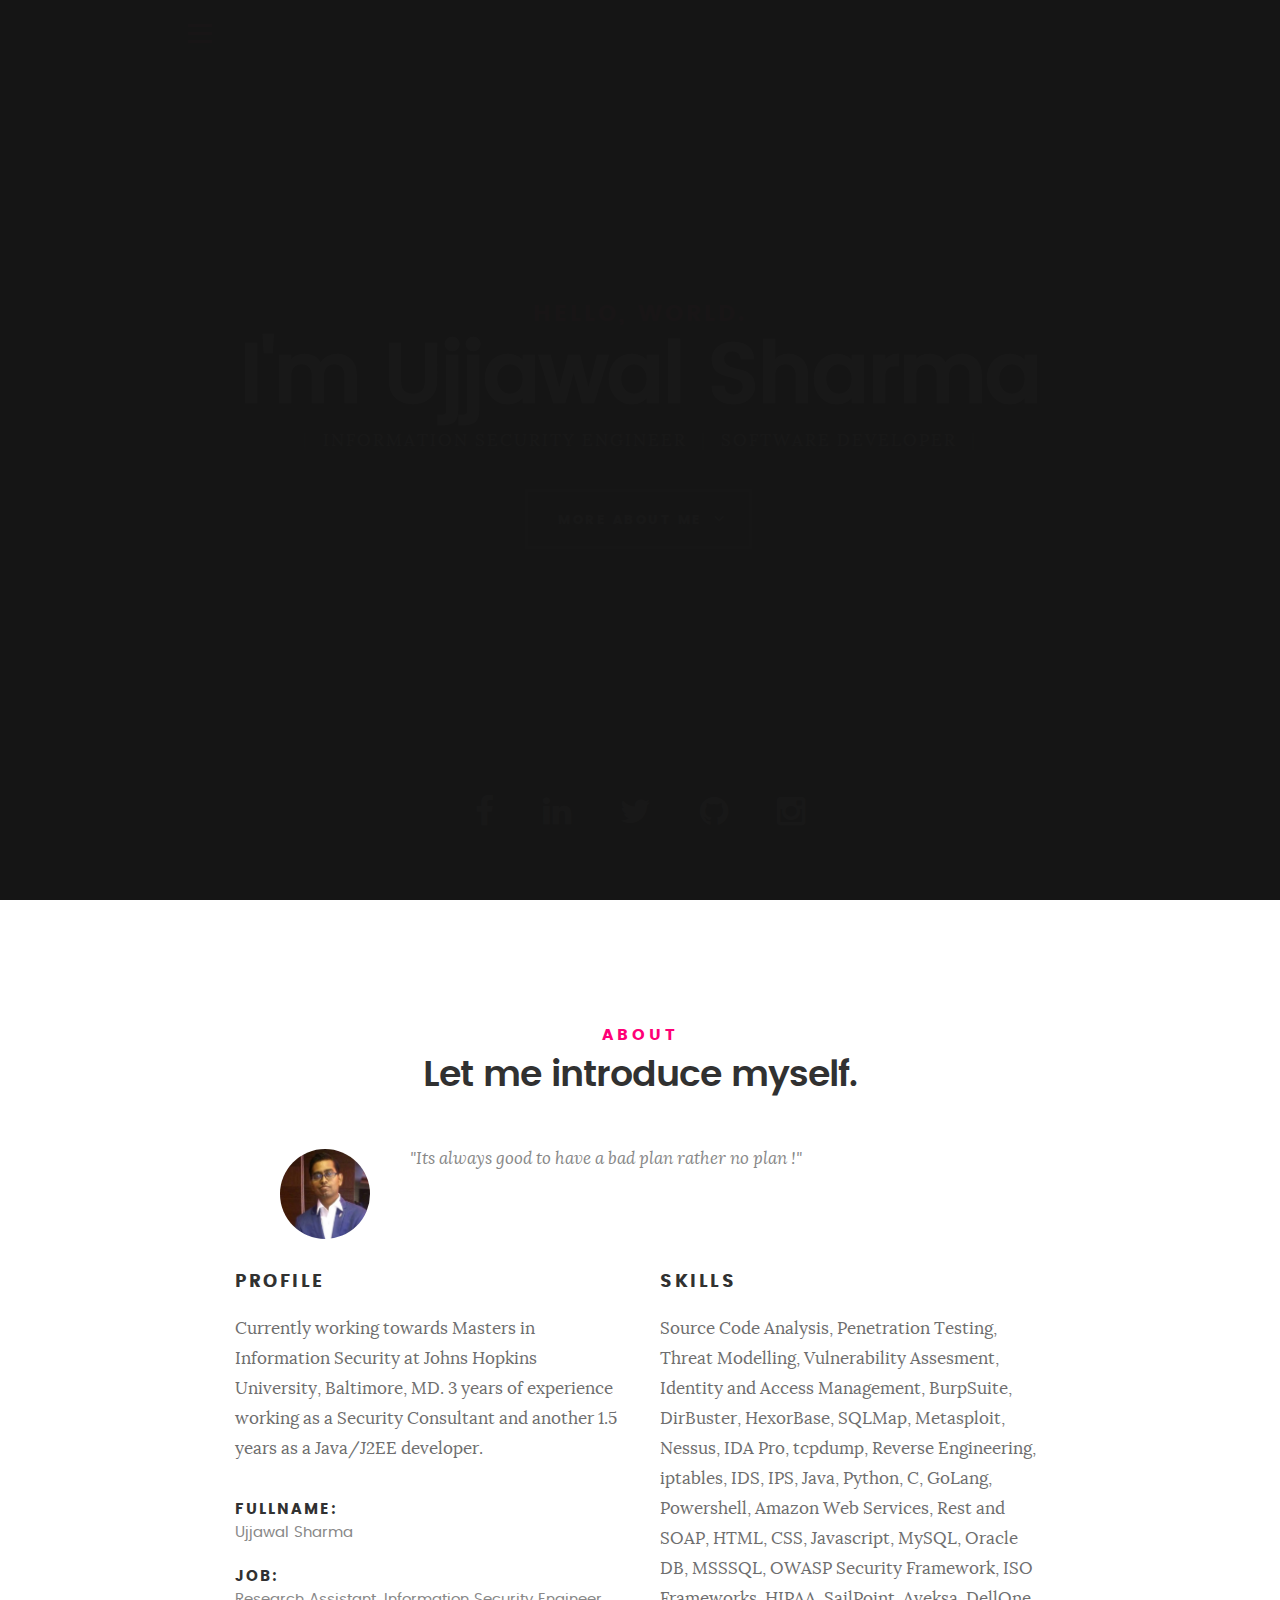
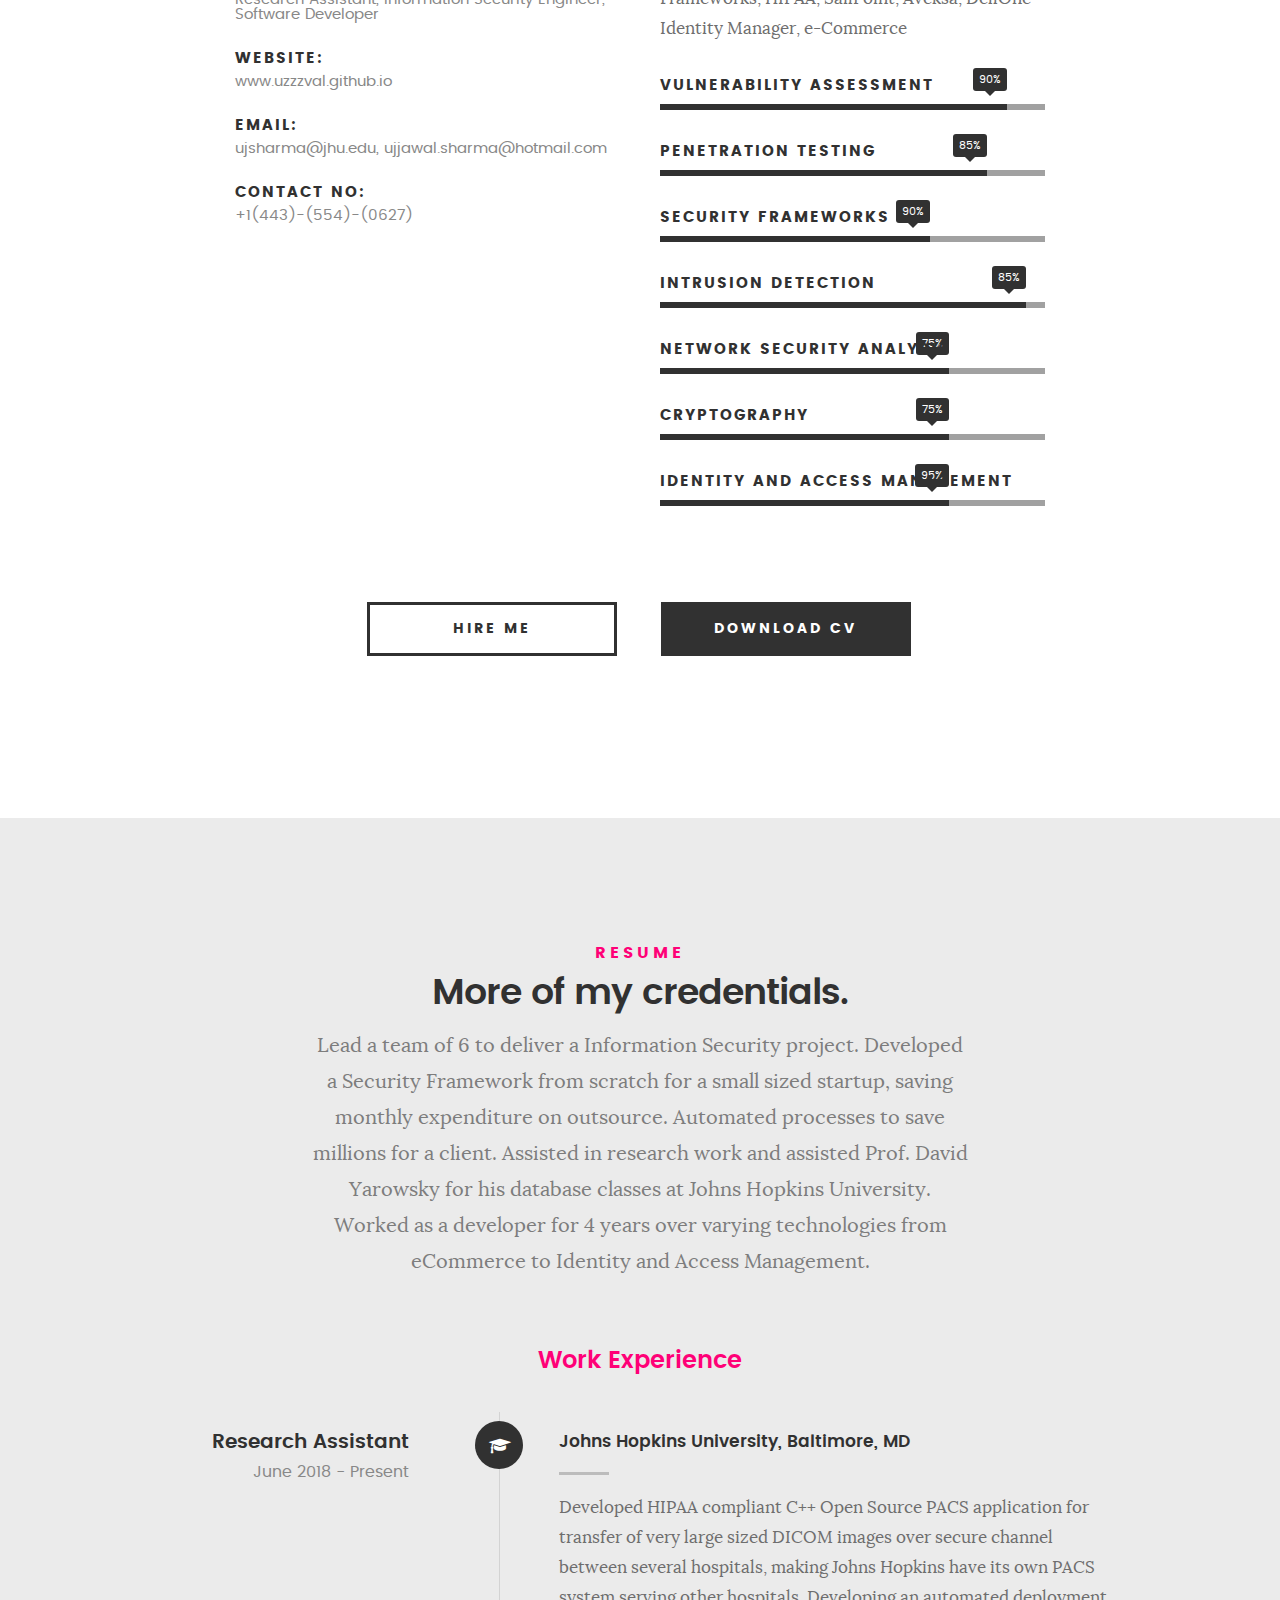
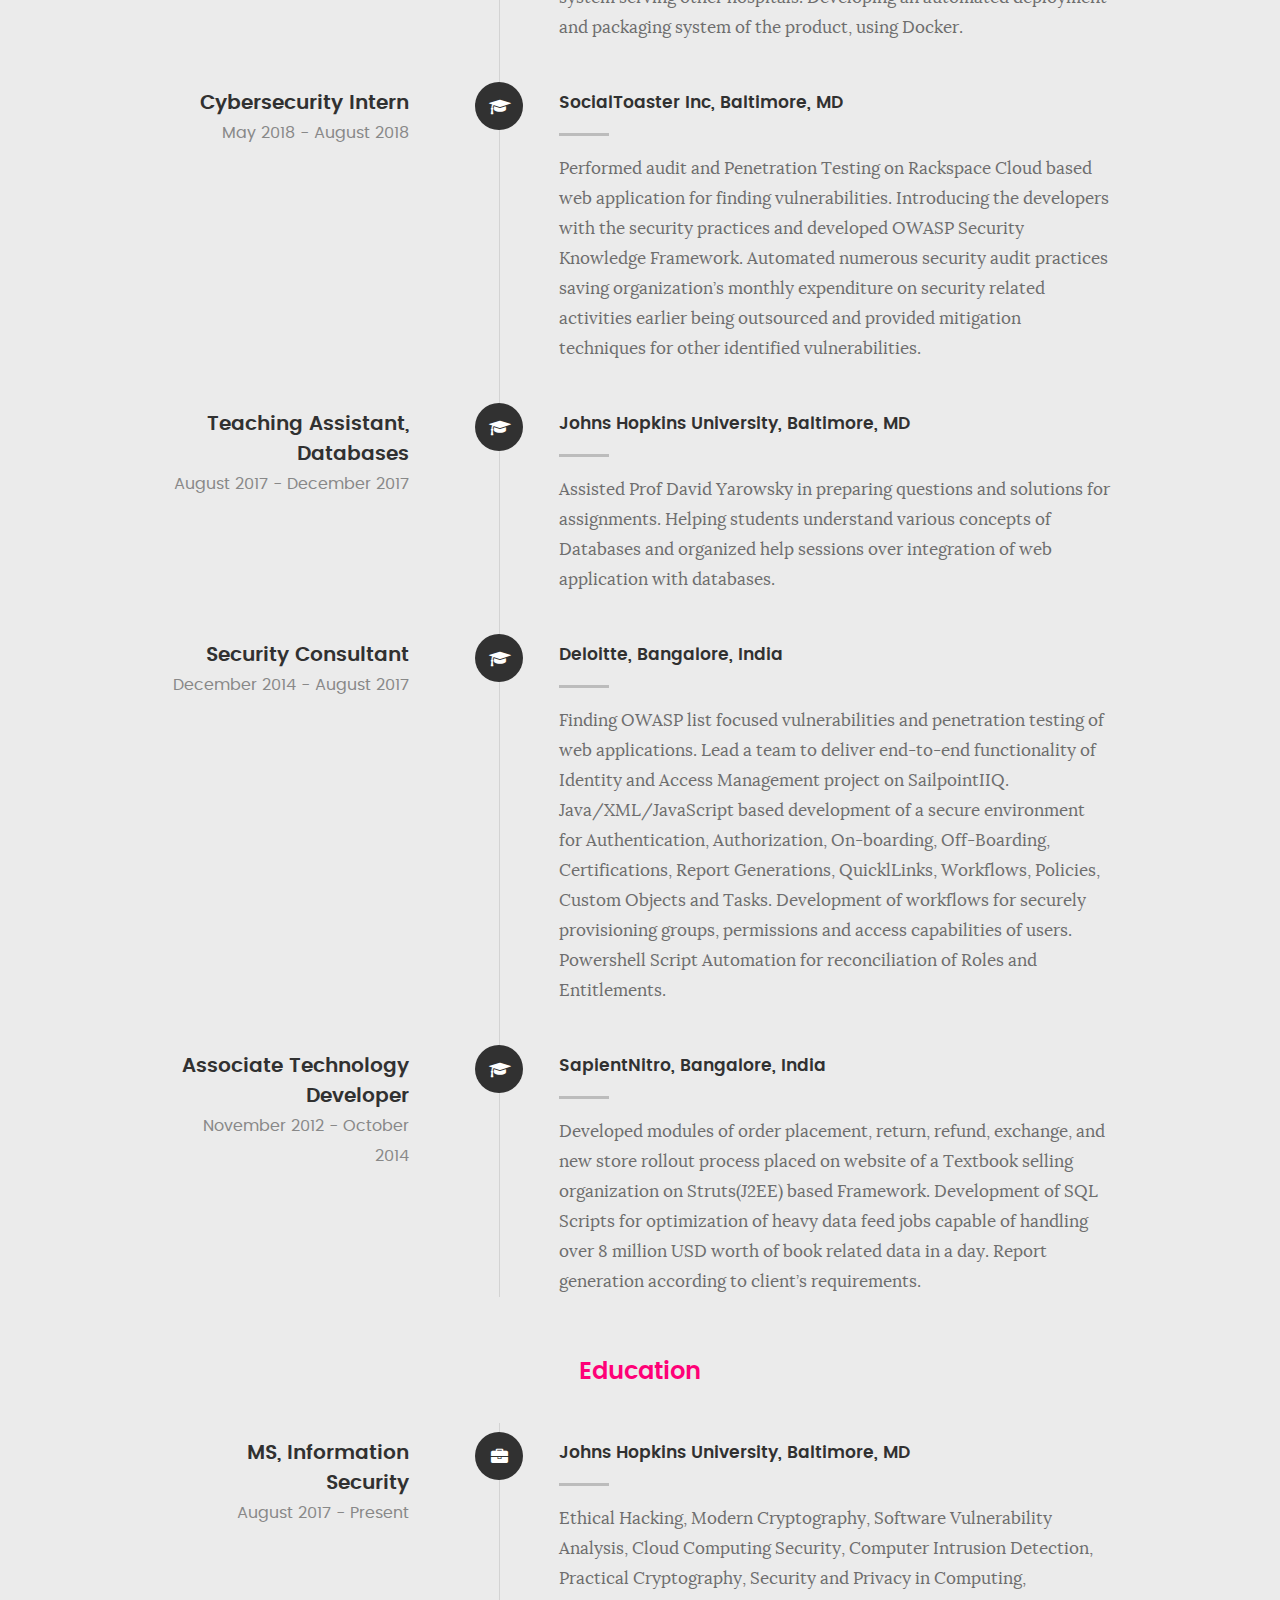
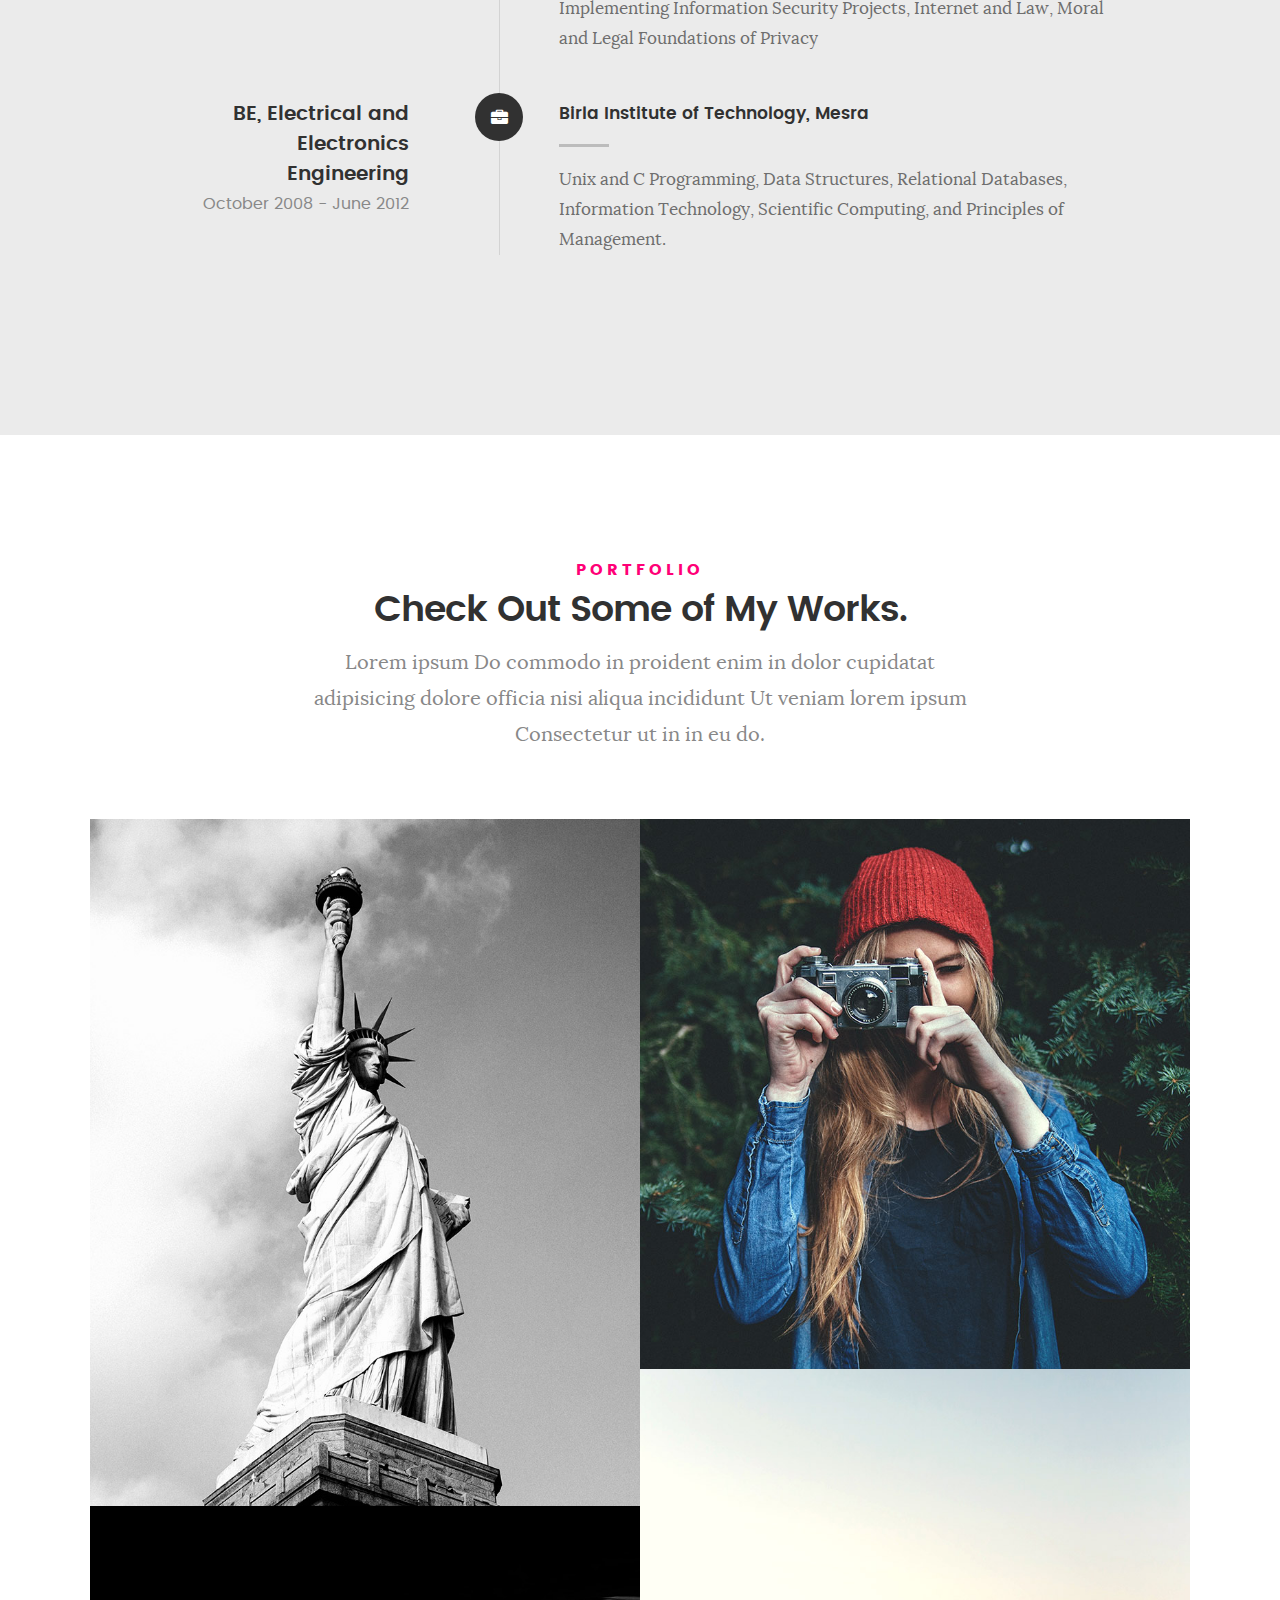
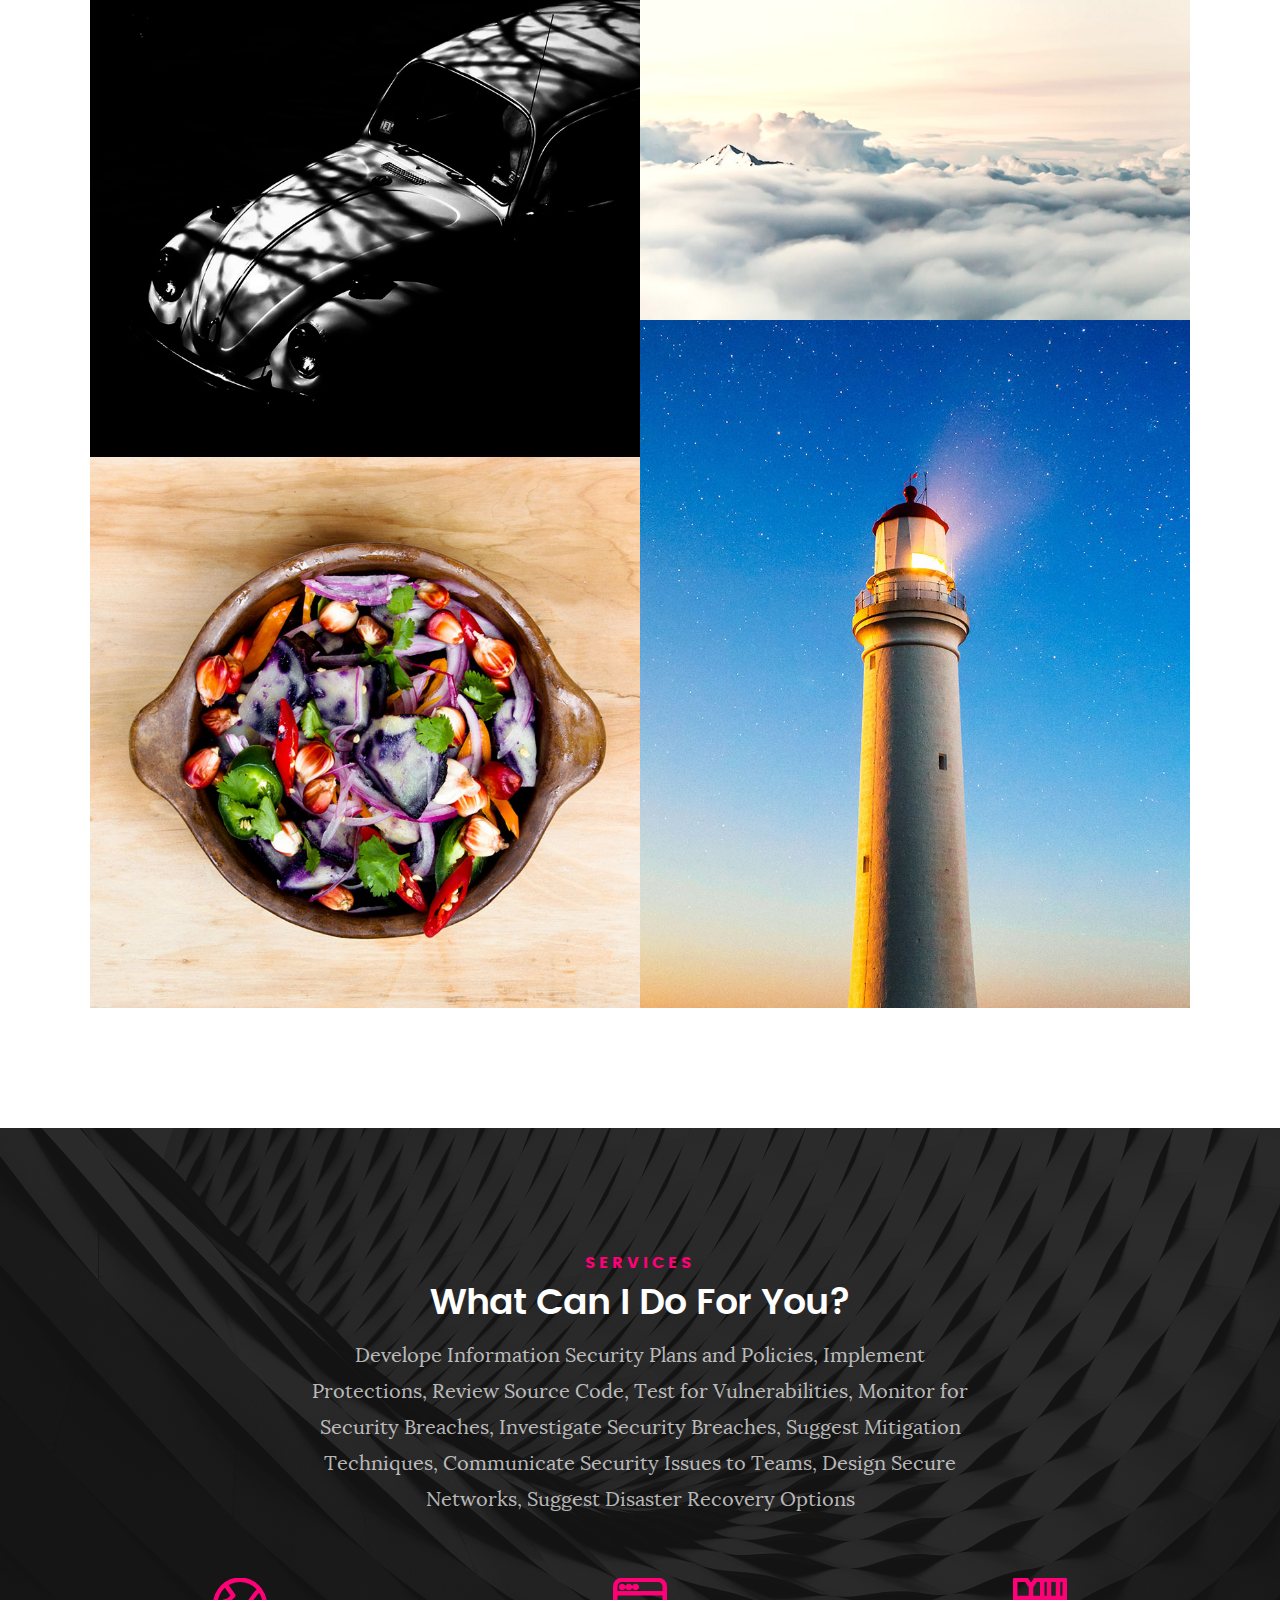
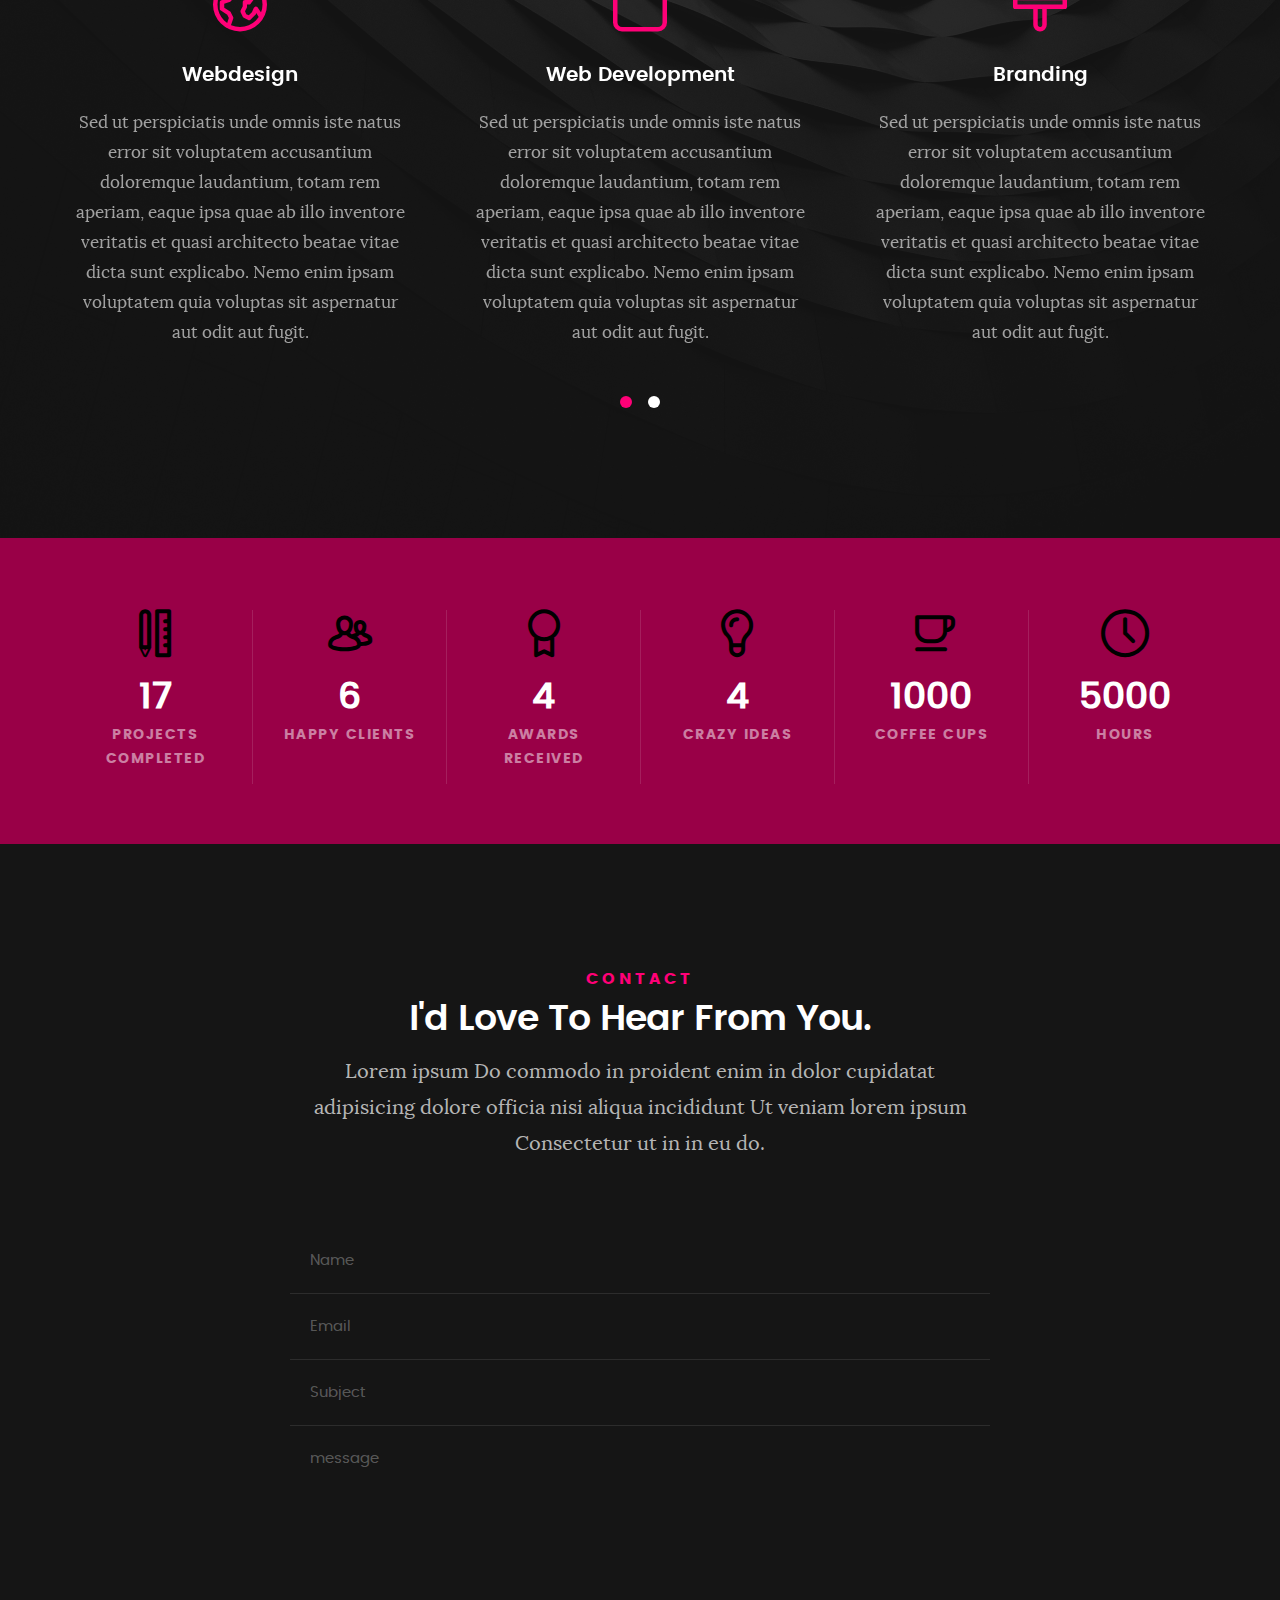
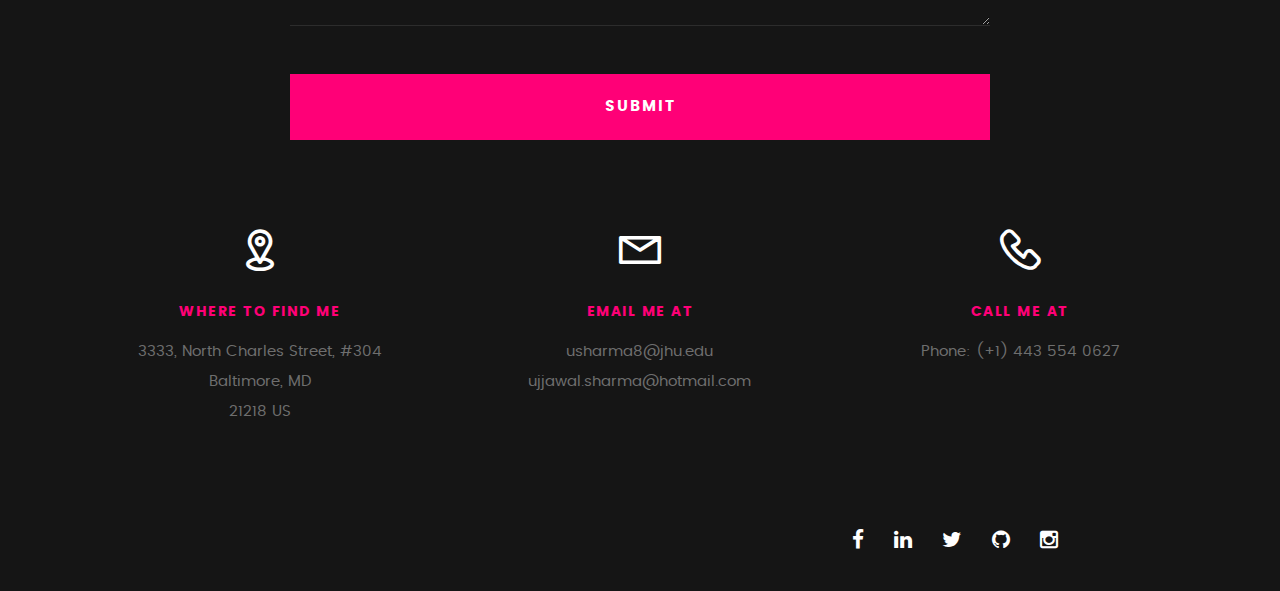
==== index.html @ 2ad0a85f "First Commit" ====
<!DOCTYPE html>
<!--[if IE 8 ]><html class="no-js oldie ie8" lang="en"> <![endif]-->
<!--[if IE 9 ]><html class="no-js oldie ie9" lang="en"> <![endif]-->
<!--[if (gte IE 9)|!(IE)]><!--><html class="no-js" lang="en"> <!--<![endif]-->
<head>

   <!--- basic page needs
   ================================================== -->
   <meta charset="utf-8">
	<title>Ujjawal Sharma</title>
	<meta name="description" content="">  
	<meta name="author" content="">

   <!-- mobile specific metas
   ================================================== -->
	<meta name="viewport" content="width=device-width, initial-scale=1, maximum-scale=1">

 	<!-- CSS
   ================================================== -->
   <link rel="stylesheet" href="css/base.css">  
   <link rel="stylesheet" href="css/main.css">
   <link rel="stylesheet" href="css/vendor.css">     

   <!-- script
   ================================================== -->   
	<script src="js/modernizr.js"></script>
	<script src="js/pace.min.js"></script>

   <!-- favicons
	================================================== -->
	<link rel="icon" type="image/png" href="favicon.png">

</head>

<body id="top">

	<!-- header 
   ================================================== -->
   <header>   	
   	<div class="row">

   		<div class="top-bar">
   			<a class="menu-toggle" href="#"><span>Menu</span></a>



		   	<nav id="main-nav-wrap">
					<ul class="main-navigation">
						<li class="current"><a class="smoothscroll"  href="#intro" title="">Home</a></li>
						<li><a class="smoothscroll"  href="#about" title="">About</a></li>
						<li><a class="smoothscroll"  href="#resume" title="">Resume</a></li>
						<li><a class="smoothscroll"  href="#portfolio" title="">Portfolio</a></li>
						<li><a class="smoothscroll"  href="#services" title="">Services</a></li>					
						<li><a class="smoothscroll"  href="#contact" title="">Contact</a></li>
					</ul>
				</nav>    		
   		</div> <!-- /top-bar --> 
   		
   	</div> <!-- /row --> 		
   </header> <!-- /header -->

	<!-- intro section
   ================================================== -->
   <section id="intro">   

   	<div class="intro-overlay"></div>	

   	<div class="intro-content">
   		<div class="row">

   			<div class="col-twelve">

	   			<h5>Hello, World.</h5>
	   			<h1>I'm Ujjawal Sharma</h1>

	   			<p class="intro-position">
	   				<span>Information Security Engineer</span>
	   				<span>Software Developer</span>
	   			</p>

	   			<a class="button stroke smoothscroll" href="#about" title="">More About Me</a>

	   		</div>  
   			
   		</div>   		 		
   	</div> <!-- /intro-content --> 

   	<ul class="intro-social">        
         <li><a href="https://www.facebook.com/sharma.ujjawal"><i class="fa fa-facebook"></i></a></li>
         <li><a href="https://www.linkedin.com/in/ujjawal-sharma-87361b37/"><i class="fa fa-linkedin"></i></a></li>
         <li><a href="https://twitter.com/uzzzval"><i class="fa fa-twitter"></i></a></li>
         <li><a href="https://github.com/uzzzval"><i class="fa fa-github"></i></a></li>
         <li><a href="https://www.instagram.com/sharma_ujjawal/"><i class="fa fa-instagram"></i></a></li>
      </ul> <!-- /intro-social -->      	

   </section> <!-- /intro -->


   <!-- about section
   ================================================== -->
   <section id="about">  

   	<div class="row section-intro">
   		<div class="col-twelve">

   			<h5>About</h5>
   			<h1>Let me introduce myself.</h1>

   			<div class="intro-info">

   				<img src="images/profile-pic.jpg" alt="Profile Picture">

   				<p class="lead"><i>"Its always good to have a bad plan rather no plan !"</i></p>
   			</div>   			

   		</div>   		
   	</div> <!-- /section-intro -->

   	<div class="row about-content">

   		<div class="col-six tab-full">

   			<h3>Profile</h3>
   			<p>Currently working towards Masters in Information Security at Johns Hopkins University, Baltimore, MD. 3 years of experience working as a Security Consultant and another 1.5 years as a Java/J2EE developer.</p>

   			<ul class="info-list">
   				<li>
   					<strong>Fullname:</strong>
   					<span>Ujjawal Sharma</span>
   				</li>
   				<li>
   					<strong>Job:</strong>
   					<span>Research Assistant, Information Security Engineer, Software Developer</span>
   				</li>
   				<li>
   					<strong>Website:</strong>
   					<span>www.uzzzval.github.io</span>
   				</li>
   				<li>
   					<strong>Email:</strong>
   					<span>ujsharma@jhu.edu, ujjawal.sharma@hotmail.com</span>
   				</li>
				<li>
					<strong>Contact No:</strong>
					<span>+1(443)-(554)-(0627)</span>
				</li>
   			</ul> <!-- /info-list -->

   		</div>

   		<div class="col-six tab-full">

   			<h3>Skills</h3>
   			<p>Source Code Analysis, Penetration Testing, Threat Modelling, Vulnerability Assesment, Identity and Access Management, BurpSuite, DirBuster, HexorBase, SQLMap, Metasploit, Nessus, IDA Pro, tcpdump, Reverse
				Engineering, iptables, IDS, IPS, Java, Python, C, GoLang, Powershell, Amazon Web Services, Rest and SOAP, HTML, CSS,
				Javascript, MySQL, Oracle DB, MSSSQL, OWASP Security Framework, ISO Frameworks, HIPAA, SailPoint, Aveksa, DellOne Identity Manager, e-Commerce</p>

				<ul class="skill-bars">
				   <li>
				   	<div class="progress percent90"><span>90%</span></div>
				   	<strong>Vulnerability Assessment</strong>
				   </li>
				   <li>
				   	<div class="progress percent85"><span>85%</span></div>
				   	<strong>Penetration Testing</strong>
				   </li>
				   <li>
				   	<div class="progress percent70"><span>90%</span></div>
				   	<strong>Security Frameworks</strong>
				   </li>
				   <li>
				   	<div class="progress percent95"><span>85%</span></div>
				   	<strong>Intrusion Detection</strong>
				   </li>
				   <li>
				   	<div class="progress percent75"><span>75%</span></div>
				   	<strong>Network Security Analysis</strong>
				   </li>
					<li>
						<div class="progress percent75"><span>75%</span></div>
						<strong>Cryptography</strong>
					</li>
					<li>
						<div class="progress percent75"><span>95%</span></div>
						<strong>Identity and Access Management</strong>
					</li>
				</ul> <!-- /skill-bars -->		

   		</div>

   	</div>

   	<div class="row button-section">
   		<div class="col-twelve">
   			<a href="#contact" title="Hire Me" class="button stroke smoothscroll">Hire Me</a>
   			<a href="#" title="Download CV" class="button button-primary">Download CV</a>
   		</div>   		
   	</div>

   </section> <!-- /process-->    


   <!-- resume Section
   ================================================== -->
	<section id="resume" class="grey-section">

		<div class="row section-intro">
   		<div class="col-twelve">

   			<h5>Resume</h5>
   			<h1>More of my credentials.</h1>

   			<p class="lead">Lead a team of 6 to deliver a Information Security project. Developed a Security Framework from scratch for a small sized startup, saving monthly expenditure on outsource. Automated processes to save millions for a client. Assisted in research work and assisted Prof. David Yarowsky for his database classes at Johns Hopkins University. Worked as a developer for 4 years over varying technologies from eCommerce to Identity and Access Management.</p>

   		</div>   		
   	</div> <!-- /section-intro--> 

   	<div class="row resume-timeline">

   		<div class="col-twelve resume-header">

   			<h2>Work Experience</h2>

   		</div> <!-- /resume-header -->

   		<div class="col-twelve">

   			<div class="timeline-wrap">

   				<div class="timeline-block">

	   				<div class="timeline-ico">
	   					<i class="fa fa-graduation-cap"></i>
	   				</div>

	   				<div class="timeline-header">
	   					<h3>Research Assistant</h3>
	   					<p>June 2018 - Present</p>
	   				</div>

	   				<div class="timeline-content">
	   					<h4>Johns Hopkins University, Baltimore, MD</h4>
	   					<p>Developed HIPAA compliant C++ Open Source PACS application for transfer of very large sized DICOM images over
							secure channel between several hospitals, making Johns Hopkins have its own PACS system serving other hospitals. Developing an automated deployment and packaging system of the product, using Docker.</p>
	   				</div>

	   			</div> <!-- /timeline-block -->

	   			<div class="timeline-block">

	   				<div class="timeline-ico">
	   					<i class="fa fa-graduation-cap"></i>
	   				</div>

	   				<div class="timeline-header">
	   					<h3>Cybersecurity Intern</h3>
	   					<p>May 2018 - August 2018</p>
	   				</div>

	   				<div class="timeline-content">
	   					<h4>SocialToaster Inc, Baltimore, MD</h4>
	   					<p>Performed audit and Penetration Testing on Rackspace Cloud based web application for finding vulnerabilities. Introducing the developers with the security practices and developed OWASP Security Knowledge Framework. Automated numerous security audit practices saving organization’s monthly expenditure on security related activities
							earlier being outsourced and provided mitigation techniques for other identified vulnerabilities.</p>
	   				</div>

	   			</div> <!-- /timeline-block -->

	   			<div class="timeline-block">

	   				<div class="timeline-ico">
	   					<i class="fa fa-graduation-cap"></i>
	   				</div>

	   				<div class="timeline-header">
	   					<h3>Teaching Assistant, Databases</h3>
	   					<p>August 2017 - December 2017</p>
	   				</div>

	   				<div class="timeline-content">
	   					<h4>Johns Hopkins University, Baltimore, MD</h4>
	   					<p>Assisted Prof David Yarowsky in preparing questions and solutions for assignments. Helping students understand
							various concepts of Databases and organized help sessions over integration of web application with databases.</p>
	   				</div>

	   			</div> <!-- /timeline-block -->

				<div class="timeline-block">

					<div class="timeline-ico">
						<i class="fa fa-graduation-cap"></i>
					</div>

					<div class="timeline-header">
						<h3>Security Consultant</h3>
						<p>December 2014 - August 2017</p>
					</div>

					<div class="timeline-content">
						<h4>Deloitte, Bangalore, India</h4>
						<p>Finding OWASP list focused vulnerabilities and penetration testing of web applications. Lead a team to deliver end-to-end functionality of Identity and Access Management project on SailpointIIQ. Java/XML/JavaScript based development of a secure environment for Authentication, Authorization, On-boarding,
							Off-Boarding, Certifications, Report Generations, QuicklLinks, Workflows, Policies, Custom Objects and Tasks. Development of workflows for securely provisioning groups, permissions and access capabilities of users. Powershell Script Automation for reconciliation of Roles and Entitlements.</p>
					</div>

				</div> <!-- /timeline-block -->

				<div class="timeline-block">

					<div class="timeline-ico">
						<i class="fa fa-graduation-cap"></i>
					</div>

					<div class="timeline-header">
						<h3>Associate Technology Developer</h3>
						<p>November 2012 - October 2014</p>
					</div>

					<div class="timeline-content">
						<h4>SapientNitro, Bangalore, India</h4>
						<p>Developed modules of order placement, return, refund, exchange, and new store rollout process placed on website of
							a Textbook selling organization on Struts(J2EE) based Framework. Development of SQL Scripts for optimization of heavy data feed jobs capable of handling over 8 million USD worth of
							book related data in a day. Report generation according to client’s requirements.</p>
					</div>

				</div> <!-- /timeline-block -->

   			</div> <!-- /timeline-wrap -->   			

   		</div> <!-- /col-twelve -->
   		
   	</div> <!-- /resume-timeline -->
   	
   	<div class="row resume-timeline">

   		<div class="col-twelve resume-header">

   			<h2>Education</h2>

   		</div> <!-- /resume-header -->

   		<div class="col-twelve">

   			<div class="timeline-wrap">

   				<div class="timeline-block">

	   				<div class="timeline-ico">
	   					<i class="fa fa-briefcase"></i>
	   				</div>

	   				<div class="timeline-header">
	   					<h3>MS, Information Security</h3>
	   					<p>August 2017 - Present</p>
	   				</div>

	   				<div class="timeline-content">
	   					<h4>Johns Hopkins University, Baltimore, MD</h4>
	   					<p>Ethical Hacking, Modern Cryptography, Software Vulnerability Analysis, Cloud Computing
							Security, Computer Intrusion Detection, Practical Cryptography, Security and Privacy in Computing, Implementing Information Security Projects, Internet and Law, Moral and Legal Foundations of Privacy</p>
	   				</div>

	   			</div> <!-- /timeline-block -->

	   			<div class="timeline-block">

	   				<div class="timeline-ico">
	   					<i class="fa fa-briefcase"></i>
	   				</div>

	   				<div class="timeline-header">
	   					<h3>BE, Electrical and Electronics Engineering</h3>
	   					<p>October 2008 - June 2012</p>
	   				</div>

	   				<div class="timeline-content">
	   					<h4>Birla Institute of Technology, Mesra</h4>
	   					<p>Unix and C Programming, Data Structures, Relational Databases, Information Technology,
							Scientific Computing, and Principles of Management.</p>
	   				</div>

	   			</div> <!-- /timeline-block -->

   			</div> <!-- /timeline-wrap -->   			

   		</div> <!-- /col-twelve -->
   		
   	</div> <!-- /resume-timeline -->
		
	</section> <!-- /features -->


	<!-- Portfolio Section
   ================================================== -->
	<section id="portfolio">

		<div class="row section-intro">
   		<div class="col-twelve">

   			<h5>Portfolio</h5>
   			<h1>Check Out Some of My Works.</h1>

   			<p class="lead">Lorem ipsum Do commodo in proident enim in dolor cupidatat adipisicing dolore officia nisi aliqua incididunt Ut veniam lorem ipsum Consectetur ut in in eu do.</p>

   		</div>   		
   	</div> <!-- /section-intro-->

   	<div class="row portfolio-content">

   		<div class="col-twelve">

   			<!-- portfolio-wrapper -->
	         <div id="folio-wrapper" class="block-1-2 block-mob-full stack">

	         	<div class="bgrid folio-item">
	               <div class="item-wrap">
	               	<img src="images/portfolio/liberty.jpg" alt="Liberty">
	                  <a href="#modal-01" class="overlay">	                  	           
	                     <div class="folio-item-table">
	                     	<div class="folio-item-cell">
		     					       <h3 class="folio-title">Liberty</h3>	     					    
		     					    	 <span class="folio-types">
		     					       	  Graphic Design
		     					       </span>
		     					   </div>	                      	
	                     </div>                    
	                  </a>
	               </div>	               
	        		</div> <!-- /folio-item -->

	        		<div class="bgrid folio-item">
	               <div class="item-wrap">
	               	<img src="images/portfolio/shutterbug.jpg" alt="Shutterbug">
	               	<a href="#modal-02" class="overlay">              		                  
	                     <div class="folio-item-table">
	                     	<div class="folio-item-cell">
	                     		<h3 class="folio-title">Shutterbug</h3>	     					    
		     					    	<span class="folio-types">
		     					       	  Web Design
		     					      </span>		     		
		     					   </div> 	                      	
	                     </div>                    
	                  </a>
	               </div>
	        		</div> <!-- /folio-item -->

	            <div class="bgrid folio-item">
	               <div class="item-wrap">
	               	<img src="images/portfolio/clouds.jpg" alt="Clouds">
	                  <a href="#modal-03" class="overlay">             		                  
	                     <div class="folio-item-table">
	                     	<div class="folio-item-cell">
	                     		<h3 class="folio-title">Clouds</h3>	     					    
		     					    	<span class="folio-types">
		     					       	  Web Design
		     					      </span>		     		
		     					   </div> 	                      	
	                     </div>                    
	                  </a>
	               </div>
	        		</div> <!-- /folio-item -->

	            <div class="bgrid folio-item">
	               <div class="item-wrap">
	               	<img src="images/portfolio/beetle.jpg" alt="Beetle">
	                  <a href="#modal-04" class="overlay">                  	                 
	                     <div class="folio-item-table">
	                     	<div class="folio-item-cell">
	                     		<h3 class="folio-title">Beetle</h3>	     					    
		     					    	<span class="folio-types">
		     					       	  Branding
		     					      </span>		     		
		     					   </div>  	                      	
	                     </div>                    
	                  </a>
	               </div>
	        		</div> <!-- /folio-item -->

	        		<div class="bgrid folio-item">
	               <div class="item-wrap">
	               	<img src="images/portfolio/lighthouse.jpg" alt="Lighthouse">
	                  <a href="#modal-05" class="overlay">             		                  
	                     <div class="folio-item-table">
	                     	<div class="folio-item-cell">
	                     		<h3 class="folio-title">Lighthouse</h3>	     					    
		     					    	<span class="folio-types">
		     					       	  Web Development
		     					      </span>		     		
		     					   </div> 	                      	
	                     </div>                    
	                  </a>
	               </div>
	        		</div> <!-- /folio-item -->

	            <div class="bgrid folio-item">
	               <div class="item-wrap">
	               	<img src="images/portfolio/salad.jpg" alt="Salad">
	                  <a href="#modal-06" class="overlay">
	                     <div class="folio-item-table">
	                     	<div class="folio-item-cell">
	                     		<h3 class="folio-title">Salad</h3>	     					    
		     					    	<span class="folio-types">
		     					       	  Branding
		     					      </span>		     		
		     					   </div>	                      	
	                     </div>                    
	                  </a>
	               </div>
	        		</div> <!-- /folio-item -->

	            <!-- modal popups - begin
	            ============================================================= -->
	            <div id="modal-01" class="popup-modal slider mfp-hide">	

				     	<div class="media">
				     		<img src="images/portfolio/modals/m-liberty.jpg" alt="" />
				     	</div>      	

					   <div class="description-box">
					      <h4>Liberty</h4>		      
					      <p>Proin gravida nibh vel velit auctor aliquet. Aenean sollicitudin, lorem quis bibendum auctor, nisi elit consequat ipsum, nec sagittis sem nibh id elit.</p>

					      <div class="categories">Web Development</div>			               
					   </div>

			         <div class="link-box">
			            <a href="http://www.behance.net">Details</a>
					      <a href="#" class="popup-modal-dismiss">Close</a>
			         </div>

				   </div> <!-- /modal-01 -->

				   <div id="modal-02" class="popup-modal slider mfp-hide">	

				     	<div class="media">
				     		<img src="images/portfolio/modals/m-shutterbug.jpg" alt="" />
				     	</div>      	

					   <div class="description-box">
					      <h4>Shutterbug</h4>		      
					      <p>Proin gravida nibh vel velit auctor aliquet. Aenean sollicitudin, lorem quis bibendum auctor, nisi elit consequat ipsum, nec sagittis sem nibh id elit.</p>

					      <div class="categories">Web Design</div>			               
					   </div>

			         <div class="link-box">
			            <a href="http://www.behance.net">Details</a>
					      <a href="#" class="popup-modal-dismiss">Close</a>
			         </div>

				   </div> <!-- /modal-02 -->

				   <div id="modal-03" class="popup-modal slider mfp-hide">	

				     	<div class="media">
				     		<img src="images/portfolio/modals/m-clouds.jpg" alt="" />
				     	</div>      	

					   <div class="description-box">
					      <h4>Clouds</h4>		      
					      <p>Proin gravida nibh vel velit auctor aliquet. Aenean sollicitudin, lorem quis bibendum auctor, nisi elit consequat ipsum, nec sagittis sem nibh id elit.</p>

					      <div class="categories">Web Design</div>			               
					   </div>

			         <div class="link-box">
			            <a href="http://www.behance.net">Details</a>
					      <a href="#" class="popup-modal-dismiss">Close</a>
			         </div>		      

				   </div> <!-- /modal-03 -->

				   <div id="modal-04" class="popup-modal slider mfp-hide">	

				     	<div class="media">
				     		<img src="images/portfolio/modals/m-beetle.jpg" alt="" />
				     	</div>      	

					   <div class="description-box">
					      <h4>Beetle</h4>		      
					      <p>Proin gravida nibh vel velit auctor aliquet. Aenean sollicitudin, lorem quis bibendum auctor, nisi elit consequat ipsum, nec sagittis sem nibh id elit.</p>

					      <div class="categories">Branding</div>			               
					   </div>

			         <div class="link-box">
			            <a href="http://www.behance.net">Details</a>
					      <a href="#" class="popup-modal-dismiss">Close</a>
			         </div>		      

				   </div> <!-- /modal-04 -->

				   <div id="modal-05" class="popup-modal slider mfp-hide">	

				     	<div class="media">
				     		<img src="images/portfolio/modals/m-lighthouse.jpg" alt="" />
				     	</div>      	

					   <div class="description-box">
					      <h4>Lighthouse</h4>		      
					      <p>Proin gravida nibh vel velit auctor aliquet. Aenean sollicitudin, lorem quis bibendum auctor, nisi elit consequat ipsum, nec sagittis sem nibh id elit.</p>

					      <div class="categories">Web Development</div>			               
					   </div>

			         <div class="link-box">
			            <a href="http://www.behance.net">Details</a>
					      <a href="#" class="popup-modal-dismiss">Close</a>
			         </div>		      

				   </div> <!-- /modal-05 -->

				   <div id="modal-06" class="popup-modal slider mfp-hide">	

				     	<div class="media">
				     		<img src="images/portfolio/modals/m-salad.jpg" alt="" />
				     	</div>      	

					   <div class="description-box">
					      <h4>Salad</h4>		      
					      <p>Proin gravida nibh vel velit auctor aliquet. Aenean sollicitudin, lorem quis bibendum auctor, nisi elit consequat ipsum, nec sagittis sem nibh id elit.</p>

					      <div class="categories">Branding</div>			               
					   </div>

			         <div class="link-box">
			            <a href="http://www.behance.net">Details</a>
					      <a href="#" class="popup-modal-dismiss">Close</a>
			         </div>

				   </div> <!-- /modal-06 -->


				   <!-- modal popups - end
	            ============================================================= -->

	         </div> <!-- /portfolio-wrapper -->

   		</div>  <!-- /twelve -->

   	</div> <!-- /portfolio-content --> 
		
	</section> <!-- /portfolio -->




	
	<!-- services Section
   ================================================== -->
	<section id="services">

		<div class="overlay"></div>

		<div class="row section-intro">
   		<div class="col-twelve">

   			<h5>Services</h5>
   			<h1>What Can I Do For You?</h1>

   			<p class="lead">Develope Information Security Plans and Policies, Implement Protections, Review Source Code, Test for Vulnerabilities, Monitor for Security Breaches, Investigate Security Breaches, Suggest Mitigation Techniques, Communicate Security Issues to Teams, Design Secure Networks, Suggest Disaster Recovery Options</p>

   		</div>   		
   	</div> <!-- /section-intro -->

   	<div class="row services-content">

   		<div id="owl-slider" class="owl-carousel services-list">

	      	<div class="service">	

	      		<span class="icon"><i class="icon-earth"></i></span>            

	            <div class="service-content">	

	            	 <h3>Webdesign</h3>

		            <p class="desc">Sed ut perspiciatis unde omnis iste natus error sit voluptatem accusantium doloremque laudantium, totam rem aperiam, eaque ipsa quae ab illo inventore veritatis et quasi architecto beatae vitae dicta sunt explicabo. Nemo enim ipsam voluptatem quia voluptas sit aspernatur aut odit aut fugit.
	         		</p>
	         		
	         	</div> 	         	 

				</div> <!-- /service -->

				<div class="service">	

					<span class="icon"><i class="icon-window"></i></span>                          

	            <div class="service-content">	

	            	<h3>Web Development</h3>  

		            <p class="desc">Sed ut perspiciatis unde omnis iste natus error sit voluptatem accusantium doloremque laudantium, totam rem aperiam, eaque ipsa quae ab illo inventore veritatis et quasi architecto beatae vitae dicta sunt explicabo. Nemo enim ipsam voluptatem quia voluptas sit aspernatur aut odit aut fugit.
	         		</p>

	            </div>	                          

			   </div> <!-- /service -->

			   <div class="service">

			   	<span class="icon"><i class="icon-paint-brush"></i></span>		            

	            <div class="service-content">

	            	<h3>Branding</h3>

		            <p class="desc">Sed ut perspiciatis unde omnis iste natus error sit voluptatem accusantium doloremque laudantium, totam rem aperiam, eaque ipsa quae ab illo inventore veritatis et quasi architecto beatae vitae dicta sunt explicabo. Nemo enim ipsam voluptatem quia voluptas sit aspernatur aut odit aut fugit.
	        			</p> 

	            </div> 	            	               

			   </div> <!-- /service -->

				<div class="service">

					<span class="icon"><i class="icon-toggles"></i></span>	              

	            <div class="service-content">

	            	<h3>UI/UX Design</h3>

		            <p class="desc">Sed ut perspiciatis unde omnis iste natus error sit voluptatem accusantium doloremque laudantium, totam rem aperiam, eaque ipsa quae ab illo inventore veritatis et quasi architecto beatae vitae dicta sunt explicabo. Nemo enim ipsam voluptatem quia voluptas sit aspernatur aut odit aut fugit.
	         		</p> 
	         		
	            </div>                

				</div> <!-- /service -->

			   <div class="service">

			   	<span class="icon"><i class="icon-image"></i></span>	            

	            <div class="service-content">

	            	<h3>Graphics Design</h3>

		            <p class="desc">Sed ut perspiciatis unde omnis iste natus error sit voluptatem accusantium doloremque laudantium, totam rem aperiam, eaque ipsa quae ab illo inventore veritatis et quasi architecto beatae vitae dicta sunt explicabo. Nemo enim ipsam voluptatem quia voluptas sit aspernatur aut odit aut fugit.
	        			</p> 

	            </div>	               

			   </div> <!-- /service -->

			   <div class="service">

			   	<span class="icon"><i class="icon-chat"></i></span>	   	           

	            <div class="service-content">

	            	 <h3>Consultancy</h3>

		            <p class="desc">Sed ut perspiciatis unde omnis iste natus error sit voluptatem accusantium doloremque laudantium, totam rem aperiam, eaque ipsa quae ab illo inventore veritatis et quasi architecto beatae vitae dicta sunt explicabo. Nemo enim ipsam voluptatem quia voluptas sit aspernatur aut odit aut fugit.
	        			</p> 
	        			
	            </div>	               

			   </div> <!-- /service -->

	      </div> <!-- /services-list -->
   		
   	</div> <!-- /services-content -->
		
	</section> <!-- /services -->	


	<!-- stats Section
   ================================================== -->
	<section id="stats" class="count-up">

		<div class="row">
			<div class="col-twelve">

				<div class="block-1-6 block-s-1-3 block-tab-1-2 block-mob-full stats-list">

					<div class="bgrid stat">

						<div class="icon-part">
							<i class="icon-pencil-ruler"></i>
						</div>

						<h3 class="stat-count">
							17
						</h3>

						<h5 class="stat-title">
							Projects Completed
						</h5>

					</div> <!-- /stat -->					

					<div class="bgrid stat">

						<div class="icon-part">
							<i class="icon-users"></i>
						</div>

						<h3 class="stat-count">
							6
						</h3>

						<h5 class="stat-title">
							Happy Clients
						</h5>

					</div> <!-- /stat -->

					<div class="bgrid stat">

						<div class="icon-part">
							<i class="icon-badge"></i>
						</div>

						<h3 class="stat-count">
							4
						</h3>

						<h5 class="stat-title">
							Awards Received
						</h5>

					</div> <!-- /stat -->									

					<div class="bgrid stat">

						<div class="icon-part">
							<i class="icon-light-bulb"></i>
						</div>

						<h3 class="stat-count">
							4
						</h3>

						<h5 class="stat-title">
							Crazy Ideas
						</h5>

					</div> <!-- /stat -->

					<div class="bgrid stat">

						<div class="icon-part">
							<i class="icon-cup"></i>
						</div>

						<h3 class="stat-count">
							1000
						</h3>

						<h5 class="stat-title">
							Coffee Cups
						</h5>

					</div> <!-- /stat -->

					<div class="bgrid stat">

						<div class="icon-part">
							<i class="icon-clock"></i>
						</div>

						<h3 class="stat-count">
							5000
						</h3>

						<h5 class="stat-title">
							Hours
						</h5>

					</div> <!-- /stat -->

				</div> <!-- /stats-list -->

			</div> <!-- /twelve -->
		</div> <!-- /row -->

	</section> <!-- /stats -->

	
   <!-- contact
   ================================================== -->
	<section id="contact">

		<div class="row section-intro">
   		<div class="col-twelve">

   			<h5>Contact</h5>
   			<h1>I'd Love To Hear From You.</h1>

   			<p class="lead">Lorem ipsum Do commodo in proident enim in dolor cupidatat adipisicing dolore officia nisi aliqua incididunt Ut veniam lorem ipsum Consectetur ut in in eu do.</p>

   		</div> 
   	</div> <!-- /section-intro -->

   	<div class="row contact-form">

   		<div class="col-twelve">

            <!-- form -->
            <form name="contactForm" id="contactForm" method="post" action="">
      			<fieldset>

                  <div class="form-field">
 						   <input name="contactName" type="text" id="contactName" placeholder="Name" value="" minlength="2" required="">
                  </div>
                  <div class="form-field">
	      			   <input name="contactEmail" type="email" id="contactEmail" placeholder="Email" value="" required="">
	               </div>
                  <div class="form-field">
	     				   <input name="contactSubject" type="text" id="contactSubject" placeholder="Subject" value="">
	               </div>                       
                  <div class="form-field">
	                 	<textarea name="contactMessage" id="contactMessage" placeholder="message" rows="10" cols="50" required=""></textarea>
	               </div>                      
                 <div class="form-field">
                     <button class="submitform">Submit</button>
                     <div id="submit-loader">
                        <div class="text-loader">Sending...</div>                             
       				      <div class="s-loader">
								  	<div class="bounce1"></div>
								  	<div class="bounce2"></div>
								  	<div class="bounce3"></div>
								</div>
							</div>
                  </div>

      			</fieldset>
      		</form> <!-- Form End -->

            <!-- contact-warning -->
            <div id="message-warning">            	
            </div>            
            <!-- contact-success -->
      		<div id="message-success">
               <i class="fa fa-check"></i>Your message was sent, thank you!<br>
      		</div>

         </div> <!-- /col-twelve -->
   		
   	</div> <!-- /contact-form -->

   	<div class="row contact-info">

   		<div class="col-four tab-full">

   			<div class="icon">
   				<i class="icon-pin"></i>
   			</div>

   			<h5>Where to find me</h5>

   			<p>
            3333, North Charles Street, #304<br>
            Baltimore, MD<br>
            21218 US
            </p>

   		</div>

   		<div class="col-four tab-full collapse">

   			<div class="icon">
   				<i class="icon-mail"></i>
   			</div>

   			<h5>Email Me At</h5>

   			<p>usharma8@jhu.edu<br>
			   	ujjawal.sharma@hotmail.com
			   </p>

   		</div>

   		<div class="col-four tab-full">

   			<div class="icon">
   				<i class="icon-phone"></i>
   			</div>

   			<h5>Call Me At</h5>

   			<p>Phone: (+1) 443 554 0627<br>

			   </p>

   		</div>
   		
   	</div> <!-- /contact-info -->
		
	</section> <!-- /contact -->


   <!-- footer
   ================================================== -->

   <footer>
     	<div class="row">

     		<div class="col-six tab-full pull-right social">

     			<ul class="footer-social">        
			      <li><a href="https://www.facebook.com/sharma.ujjawal"><i class="fa fa-facebook"></i></a></li>
			      <li><a href="https://www.linkedin.com/in/ujjawal-sharma-87361b37/"><i class="fa fa-linkedin"></i></a></li>
			      <li><a href="https://twitter.com/uzzzval"><i class="fa fa-twitter"></i></a></li>
			      <li><a href="https://github.com/uzzzval"><i class="fa fa-github"></i></a></li>
			      <li><a href="https://www.instagram.com/sharma_ujjawal/"><i class="fa fa-instagram"></i></a></li>
			   </ul> 
	      		
	      </div>

      	</div> <!-- /row -->
   </footer>  

   <div id="preloader"> 
    	<div id="loader"></div>
   </div> 

   <!-- Java Script
   ================================================== --> 
   <script src="js/jquery-2.1.3.min.js"></script>
   <script src="js/plugins.js"></script>
   <script src="js/main.js"></script>

</body>

</html>
---- css/base.css ----
/**
 * =================================================================== 
 *
 *  Kards v1.0 Base Stylesheet
 *  url: styleshout.com
 *  03-01-2016
 *  ------------------------------------------------------------------
 *  TOC:
 *  01. reset
 *  02. basic/base setup styles
 *  03. grid
 *  04. MISC
 *
 * =================================================================== 
 */

/** 
 * ===================================================================
 * 01. reset - normalize.css v3.0.2 | MIT License | git.io/normalize
 *
 * ------------------------------------------------------------------- 
 */
html {
	font-family: sans-serif;
	-ms-text-size-adjust: 100%;
	-webkit-text-size-adjust: 100%;
}

body {
	margin: 0;
}

article,
aside,
details,
figcaption,
figure,
footer,
header,
hgroup,
main,
menu,
nav,
section,
summary {
	display: block;
}

audio,
canvas,
progress,
video {
	display: inline-block;
	vertical-align: baseline;
}

audio:not([controls]) {
	display: none;
	height: 0;
}

[hidden],
template {
	display: none;
}

a {
	background: transparent;
}

a:active,
a:hover {
	outline: 0;
}

abbr[title] {
	border-bottom: 1px dotted;
}

b,
strong {
	font-weight: bold;
}

dfn {
	font-style: italic;
}

h1 {
	font-size: 2em;
	margin: 0.67em 0;
}

mark {
	background: #ff0;
	color: #000;
}

small {
	font-size: 80%;
}

sub,
sup {
	font-size: 75%;
	line-height: 0;
	position: relative;
	vertical-align: baseline;
}

sup {
	top: -0.5em;
}

sub {
	bottom: -0.25em;
}

img {
	border: 0;
}

svg:not(:root) {
	overflow: hidden;
}

figure {
	margin: 1em 40px;
}

hr {
	-moz-box-sizing: content-box;
	box-sizing: content-box;
	height: 0;
}

pre {
	overflow: auto;
}

code,
kbd,
pre,
samp {
	font-family: monospace, monospace;
	font-size: 1em;
}

button,
input,
optgroup,
select,
textarea {
	color: inherit;
	font: inherit;
	margin: 0;
}

button {
	overflow: visible;
}

button,
select {
	text-transform: none;
}

button,
html input[type="button"],
input[type="reset"],
input[type="submit"] {
	-webkit-appearance: button;
	cursor: pointer;
}

button[disabled],
html input[disabled] {
	cursor: default;
}

button::-moz-focus-inner,
input::-moz-focus-inner {
	border: 0;
	padding: 0;
}

input {
	line-height: normal;
}

input[type="checkbox"],
input[type="radio"] {
	box-sizing: border-box;
	padding: 0;
}

input[type="number"]::-webkit-inner-spin-button,
input[type="number"]::-webkit-outer-spin-button {
	height: auto;
}

input[type="search"] {
	-webkit-appearance: textfield;
	-moz-box-sizing: content-box;
	-webkit-box-sizing: content-box;
	box-sizing: content-box;
}

input[type="search"]::-webkit-search-cancel-button,
input[type="search"]::-webkit-search-decoration {
	-webkit-appearance: none;
}

fieldset {
	border: 1px solid #c0c0c0;
	margin: 0 2px;
	padding: 0.35em 0.625em 0.75em;
}

legend {
	border: 0;
	padding: 0;
}

textarea {
	overflow: auto;
}

optgroup {
	font-weight: bold;
}

table {
	border-collapse: collapse;
	border-spacing: 0;
}

td,
th {
	padding: 0;
}

/** 
 * ===================================================================
 * 02. basic/base setup styles - (_basic.scss)
 *
 * ------------------------------------------------------------------- 
 */
html {
	font-size: 62.5%;
	box-sizing: border-box;
}

*,
*::before,
*::after {
	box-sizing: inherit;
}

body {
	font-weight: normal;
	line-height: 1;
	text-rendering: optimizeLegibility;
	word-wrap: break-word;
	-webkit-overflow-scrolling: touch;
	-webkit-text-size-adjust: none;
}

body,
input,
button {
	-moz-osx-font-smoothing: grayscale;
	-webkit-font-smoothing: antialiased;
}

/**
 * Media - (_basic.scss)
 * ------------------------------------------------------------------- 
 */
img,
video {
	max-width: 100%;
	height: auto;
}

/**
 * Typography resets - (_basic.scss)
 * ------------------------------------------------------------------- 
 */
div,
dl,
dt,
dd,
ul,
ol,
li,
h1,
h2,
h3,
h4,
h5,
h6,
pre,
form,
p,
blockquote,
th,
td {
	margin: 0;
	padding: 0;
}

h1,
h2,
h3,
h4,
h5,
h6 {
	-webkit-font-variant-ligatures: common-ligatures;
	-moz-font-variant-ligatures: common-ligatures;
	font-variant-ligatures: common-ligatures;
	text-rendering: optimizeLegibility;
}

em,
i {
	font-style: italic;
	line-height: inherit;
}

strong,
b {
	font-weight: bold;
	line-height: inherit;
}

small {
	font-size: 60%;
	line-height: inherit;
}

ol,
ul {
	list-style: none;
}

li {
	display: block;
}

/**
 * links - (_basic.scss)
 * ------------------------------------------------------------------- 
 */
a {
	text-decoration: none;
	line-height: inherit;
}

a img {
	border: none;
}

/**
 * inputs - (_basic.scss)
 * ------------------------------------------------------------------- 
 */
fieldset {
	margin: 0;
	padding: 0;
}

input[type="email"],
input[type="number"],
input[type="search"],
input[type="text"],
input[type="tel"],
input[type="url"],
input[type="password"],
textarea {
	-webkit-appearance: none;
	-moz-appearance: none;
	-ms-appearance: none;
	-o-appearance: none;
	appearance: none;
}

/** 
 * ===================================================================
 * 03. grid - (_grid.scss)
 *
 * ------------------------------------------------------------------- 
 */
.row {
	width: 94%;
	max-width: 1140px;
	margin: 0 auto;
}

.row:before,
.row:after {
	content: "";
	display: table;
}

.row:after {
	clear: both;
}

.row .row {
	width: auto;
	max-width: none;
	margin-left: -20px;
	margin-right: -20px;
}

[class*="col-"],
.bgrid {
	float: left;
}

[class*="col-"] + [class*="col-"].end {
	float: right;
}

[class*="col-"] {
	padding: 0 20px;
}

.col-one {
	width: 8.33333%;
}

.col-two,
.col-1-6 {
	width: 16.66667%;
}

.col-three,
.col-1-4 {
	width: 25%;
}

.col-four,
.col-1-3 {
	width: 33.33333%;
}

.col-five {
	width: 41.66667%;
}

.col-six,
.col-1-2 {
	width: 50%;
}

.col-seven {
	width: 58.33333%;
}

.col-eight,
.col-2-3 {
	width: 66.66667%;
}

.col-nine,
.col-3-4 {
	width: 75%;
}

.col-ten,
.col-5-6 {
	width: 83.33333%;
}

.col-eleven {
	width: 91.66667%;
}

.col-twelve,
.col-full {
	width: 100%;
}

/**
 * small screens - (_grid.scss)
 * --------------------------------------------------------------- 
 */
@media screen and (max-width:1024px) {
	.row .row {
		margin-left: -18px;
		margin-right: -18px;
	}

	[class*="col-"] {
		padding: 0 18px;
	}

}

/**
 * tablets - (_grid.scss)
 * --------------------------------------------------------------- 
 */
@media screen and (max-width:768px) {
	.row {
		width: auto;
		padding-left: 30px;
		padding-right: 30px;
	}

	.row .row {
		padding-left: 0;
		padding-right: 0;
		margin-left: -15px;
		margin-right: -15px;
	}

	[class*="col-"] {
		padding: 0 15px;
	}

	.tab-1-4 {
		width: 25%;
	}

	.tab-1-3 {
		width: 33.33333%;
	}

	.tab-1-2 {
		width: 50%;
	}

	.tab-2-3 {
		width: 66.66667%;
	}

	.tab-3-4 {
		width: 75%;
	}

	.tab-full {
		width: 100%;
	}

}

/**
 * large mobile devices - (_grid.scss)
 * --------------------------------------------------------------- 
 */
@media screen and (max-width:600px) {
	.row {
		padding-left: 25px;
		padding-right: 25px;
	}

	.row .row {
		margin-left: -10px;
		margin-right: -10px;
	}

	[class*="col-"] {
		padding: 0 10px;
	}

	.mob-1-4 {
		width: 25%;
	}

	.mob-1-2 {
		width: 50%;
	}

	.mob-3-4 {
		width: 75%;
	}

	.mob-full {
		width: 100%;
	}

}

/**
 * small mobile devices - (_grid.scss)
 * --------------------------------------------------------------- 
 */
@media screen and (max-width:400px) {
	.row .row {
		padding-left: 0;
		padding-right: 0;
		margin-left: 0;
		margin-right: 0;
	}

	[class*="col-"] {
		width: 100% !important;
		float: none !important;
		clear: both !important;
		margin-left: 0;
		margin-right: 0;
		padding: 0;
	}

	[class*="col-"] + [class*="col-"].end {
		float: none;
	}

}

/** 
 * ===================================================================
 * block grids - (_grid.scss)
 *
 * ------------------------------------------------------------------- 
 */
[class*="block-"]:before,
[class*="block-"]:after {
	content: "";
	display: table;
}

[class*="block-"]:after {
	clear: both;
}

.block-1-6 .bgrid {
	width: 16.66667%;
}

.block-1-4 .bgrid {
	width: 25%;
}

.block-1-3 .bgrid {
	width: 33.33333%;
}

.block-1-2 .bgrid {
	width: 50%;
}

/**
 * Clearing for block grid columns. Allow columns with 
 * different heights to align properly.
 */
.block-1-6 .bgrid:nth-child(6n+1),
.block-1-4 .bgrid:nth-child(4n+1),
.block-1-3 .bgrid:nth-child(3n+1),
.block-1-2 .bgrid:nth-child(2n+1) {
	clear: both;
}

/**
 * small screens - (_grid.scss)
 * --------------------------------------------------------------- 
 */
@media screen and (max-width:1024px) {
	.block-s-1-6 .bgrid {
		width: 16.66667%;
	}

	.block-s-1-4 .bgrid {
		width: 25%;
	}

	.block-s-1-3 .bgrid {
		width: 33.33333%;
	}

	.block-s-1-2 .bgrid {
		width: 50%;
	}

	.block-s-full .bgrid {
		width: 100%;
		clear: both;
	}

	[class*="block-s-"] .bgrid:nth-child(n) {
		clear: none;
	}

	.block-s-1-6 .bgrid:nth-child(6n+1),
	.block-s-1-4 .bgrid:nth-child(4n+1),
	.block-s-1-3 .bgrid:nth-child(3n+1),
	.block-s-1-2 .bgrid:nth-child(2n+1) {
		clear: both;
	}

}

/**
 * tablets - (_grid.scss)
 * --------------------------------------------------------------- 
 */
@media screen and (max-width:768px) {
	.block-tab-1-6 .bgrid {
		width: 16.66667%;
	}

	.block-tab-1-4 .bgrid {
		width: 25%;
	}

	.block-tab-1-3 .bgrid {
		width: 33.33333%;
	}

	.block-tab-1-2 .bgrid {
		width: 50%;
	}

	.block-tab-full .bgrid {
		width: 100%;
		clear: both;
	}

	[class*="block-tab-"] .bgrid:nth-child(n) {
		clear: none;
	}

	.block-tab-1-6 .bgrid:nth-child(6n+1),
	.block-tab-1-4 .bgrid:nth-child(4n+1),
	.block-tab-1-3 .bgrid:nth-child(3n+1),
	.block-tab-1-2 .bgrid:nth-child(2n+1) {
		clear: both;
	}

}

/**
 * large mobile devices - (_grid.scss)
 * --------------------------------------------------------------- 
 */
@media screen and (max-width:600px) {
	.block-mob-1-6 .bgrid {
		width: 16.66667%;
	}

	.block-mob-1-4 .bgrid {
		width: 25%;
	}

	.block-mob-1-3 .bgrid {
		width: 33.33333%;
	}

	.block-mob-1-2 .bgrid {
		width: 50%;
	}

	.block-mob-full .bgrid {
		width: 100%;
		clear: both;
	}

	[class*="block-mob-"] .bgrid:nth-child(n) {
		clear: none;
	}

	.block-mob-1-6 .bgrid:nth-child(6n+1),
	.block-mob-1-4 .bgrid:nth-child(4n+1),
	.block-mob-1-3 .bgrid:nth-child(3n+1),
	.block-mob-1-2 .bgrid:nth-child(2n+1) {
		clear: both;
	}

}

/**
 * stack on small mobile devices - (_grid.scss)
 * --------------------------------------------------------------- 
 */
@media screen and (max-width:400px) {
	.stack .bgrid {
		width: 100% !important;
		float: none !important;
		clear: both !important;
		margin-left: 0;
		margin-right: 0;
	}

}

/** 
 * ===================================================================
 * 04. MISC  - (_grid.scss)
 *
 * ------------------------------------------------------------------- 
 */

/**
 * Clearing - (http://nicolasgallagher.com/micro-clearfix-hack/
 */
.group:before,
.group:after {
	content: "";
	display: table;
}

.group:after {
	clear: both;
}

/**
 * Misc Helper Styles 
 */
.hide {
	display: none;
}

.invisible {
	visibility: hidden;
}

.antialiased {
	-webkit-font-smoothing: antialiased;
	-moz-osx-font-smoothing: grayscale;
}

.remove-bottom {
	margin-bottom: 0;
}

.half-bottom {
	margin-bottom: 1.5rem !important;
}

.add-bottom {
	margin-bottom: 3rem !important;
}

.no-border {
	border: none;
}

.full-width {
	width: 100%;
}

.text-center {
	text-align: center;
}

.text-left {
	text-align: left;
}

.text-right {
	text-align: right;
}

.pull-left {
	float: left;
}

.pull-right {
	float: right;
}

.align-center {
	margin-left: auto;
	margin-right: auto;
	text-align: center;
}

/*# sourceMappingURL=base.css.map */
---- css/main.css ----
/**
 * =================================================================== 
 *
 *  Kards v1.0 Main Stylesheet
 *  url: styleshout.com
 *  03-01-2016
 *  ------------------------------------------------------------------
 *  TOC:
 *  01. webfonts and iconfonts
 *  02. base style overrides
 *  03. typography & general theme styles
 *  04. preloader
 *  05. forms
 *  06. buttons 
 *  07. other components
 *  08. common styles
 *  09. header styles
 *  10. intro
 *  11. about
 *  12. resume
 *  13. portfolio
 *  14. call-to-action section
 *  15. services
 *  16. stats
 *  17. contact
 *  18. footer
 *
 * =================================================================== 
 */


/** 
 * ===================================================================
 * 01. webfonts and iconfonts - (_document-setup.scss)
 *
 * ------------------------------------------------------------------- 
 */
@import url("fonts.css");
@import url("font-awesome/css/font-awesome.min.css");
@import url("micons/micons.css");


/** 
 * ===================================================================
 * 02. base style overrides - (_document-setup.scss)
 *
 * ------------------------------------------------------------------- 
 */
html {
	font-size: 10px;
}

@media only screen and (max-width:1024px) {
	html {
		font-size: 9.411764705882353px;
	}
}
@media only screen and (max-width:768px) {
	html {
		font-size: 10px;
	}
}
@media only screen and (max-width:400px) {
	html {
		font-size: 9.411764705882353px;
	}
}

html, body {
	height: 100%;
}
body {
	background: #151515;
	font-family: "lora-regular", serif;
	font-size: 1.7rem;
	line-height: 3rem;
	color: #6e6e6e;
}

/**
 * links - (_document-setup.scss)
 * -------------------------------------------------------------------
 */
a, a:visited {
	color: #000000;
	-moz-transition: all 0.3s ease-in-out;
	-o-transition: all 0.3s ease-in-out;
	-webkit-transition: all 0.3s ease-in-out;
	-ms-transition: all 0.3s ease-in-out;
	transition: all 0.3s ease-in-out;
}
a:hover, a:focus, a:active {
	color: #FF0077;
	outline: 0;
}

/** 
 * ===================================================================
 * 03. typography & general theme styles - (_document-setup.scss)
 *
 * ------------------------------------------------------------------- 
 */
h1, h2, h3, h4, h5, h6, .h01, .h02, .h03, .h04, .h05, .h06 {
	font-family: "poppins-semibold", sans-serif;
	color: #313131;
	font-style: normal;
	text-rendering: optimizeLegibility;
	margin-bottom: 2.1rem;
}
h3, .h03, h4, .h04 {
	margin-bottom: 1.8rem;
}
h5, .h05, h6, .h06 {
	font-family: "poppins-bold";
	margin-bottom: 1.2rem;
}
h1, .h01 {
	font-size: 3.1rem;
	line-height: 1.355;
	letter-spacing: -.1rem;
}
@media only screen and (max-width:600px) {
	h1, .h01 {
		font-size: 2.6rem;
		letter-spacing: -.07rem;
	}
}
h2, .h02 {
	font-size: 2.4rem;
	line-height: 1.25;
}
h3, .h03 {
	font-size: 2rem;
	line-height: 1.5;
}
h4, .h04 {
	font-size: 1.7rem;
	line-height: 1.765;
}
h5, .h05 {
	font-size: 1.4rem;
	line-height: 1.714;
	text-transform: uppercase;
	letter-spacing: .15rem;
}
h6, .h06 {
	font-size: 1.3rem;
	line-height: 1.846;
	text-transform: uppercase;
	letter-spacing: .15rem;
}
p img {
	margin: 0;
}
p.lead {
	font-family: "lora-regular", serif;
	font-size: 2rem;
	line-height: 1.8;
	color: #888888;
}
@media only screen and (max-width:768px) {
	p.lead {
		font-size: 1.7rem;
	}
}
em, i, strong, b {
	font-size: 1.7rem;
	line-height: 3rem;
	font-style: normal;
	font-weight: normal;
}
em, i {
	font-family: "lora-italic", serif;
}
strong, b {
	font-family: "lora-bold", serif;
}
small {
	font-size: 1.2rem;
	line-height: inherit;
}
blockquote {
	margin: 3rem 0;
	padding-left: 4rem;
	position: relative;
}
blockquote:before {
	content: "\201C";
	font-size: 8rem;
	line-height: 0px;
	margin: 0;
	color: #313131;
	font-family: arial, sans-serif;
	position: absolute;
	top: 3rem;
	left: 0;
}
blockquote p {
	font-family: georgia, serif;
	font-style: italic;
	padding: 0;
	font-size: 1.9rem;
	line-height: 1.737;
}
blockquote cite {
	display: block;
	font-size: 1.3rem;
	font-style: normal;
	line-height: 1.616;
}
blockquote cite:before {
	content: "\2014 \0020";
}
blockquote cite a, blockquote cite a:visited {
	color: #888888;
	border: none;
}
abbr {
	font-family: "poppins-bold", serif;
	font-variant: small-caps;
	text-transform: lowercase;
	letter-spacing: .05rem;
	color: #888888;
}
var, kbd, samp, code, pre {
	font-family: Consolas, "Andale Mono", Courier, "Courier New", monospace;
}
pre {
	padding: 2.4rem 3rem 3rem;
	background: #F1F1F1;
}
code {
	font-size: 1.4rem;
	margin: 0 .2rem;
	padding: .3rem .6rem;
	white-space: nowrap;
	background: #F1F1F1;
	border: 1px solid #E1E1E1;
	border-radius: 3px;
}
pre > code {
	display: block;
	white-space: pre;
	line-height: 2;
	padding: 0;
	margin: 0;
}
pre.prettyprint > code {
	border: none;
}
del {
	text-decoration: line-through;
}
abbr[title], dfn[title] {
	border-bottom: 1px dotted;
	cursor: help;
}
mark {
	background: #FFF49B;
	color: #000;
}
hr {
	border: solid #d2d2d2;
	border-width: 1px 0 0;
	clear: both;
	margin: 2.4rem 0 1.5rem;
	height: 0;
}

/**
 * Lists - (_document-setup.scss)  
 * -------------------------------------------------------------------
 */
ol {
	list-style: decimal;
}
ul {
	list-style: disc;
}
li {
	display: list-item;
}
ol, ul {
	margin-left: 1.7rem;
}
ul li {
	padding-left: .4rem;
}
ul ul, ul ol, ol ol, ol ul {
	margin: .6rem 0 .6rem 1.7rem;
}
ul.disc li {
	display: list-item;
	list-style: none;
	padding: 0 0 0 .8rem;
	position: relative;
}
ul.disc li::before {
	content: "";
	display: inline-block;
	width: 8px;
	height: 8px;
	border-radius: 50%;
	background: #FF0077;
	position: absolute;
	left: -17px;
	top: 11px;
	vertical-align: middle;
}
dt {
	margin: 0;
	color: #FF0077;
}
dd {
	margin: 0 0 0 2rem;
}

/**
 * tables - (_document-setup.scss)  
 * -------------------------------------------------------------------
 */
table {
	border-width: 0;
	width: 100%;
	max-width: 100%;
	font-family: "lora-regular", sans-serif;
}
th, td {
	padding: 1.5rem 3rem;
	text-align: left;
	border-bottom: 1px solid #E8E8E8;
}
th {
	color: #313131;
	font-family: "poppins-bold", sans-serif;
}
td {
	line-height: 1.5;
}
th:first-child, td:first-child {
	padding-left: 0;
}
th:last-child, td:last-child {
	padding-right: 0;
}
.table-responsive {
	overflow-x: auto;
	-webkit-overflow-scrolling: touch;
}

/**
 * Spacing - (_document-setup.scss)  
 * -------------------------------------------------------------------
 */
button, .button {
	margin-bottom: 1.2;
}
fieldset {
	margin-bottom: 1.5rem;
}
input,
textarea,
select,
pre,
blockquote,
figure,
table,
p,
ul,
ol,
dl,
form,
.fluid-video-wrapper,
.ss-custom-select {
	margin-bottom: 3rem;
}

/**
 * floated image - (_document-setup.scss)  
 * -------------------------------------------------------------------
 */
img.pull-right {
	margin: .9rem 0 0 2.4rem;
}
img.pull-left {
	margin: .9rem 2.4rem 0 0;
}

/**
 * block grid paddings - (_document-setup.scss) 
 * -------------------------------------------------------------------
 */
.bgrid {
	padding: 0 20px;
}
@media only screen and (max-width:1024px) {
	.bgrid {
		padding: 0 18px;
	}
}
@media only screen and (max-width:768px) {
	.bgrid {
		padding: 0 15px;
	}
}
@media only screen and (max-width:600px) {
	.bgrid {
		padding: 0 10px;
	}
}
@media only screen and (max-width:400px) {
	.bgrid {
		padding: 0;
	}
}

/**
 * pace.js styles - minimal  - (_document-setup.scss)
 * -------------------------------------------------------------------
 */
.pace {
	-webkit-pointer-events: none;
	pointer-events: none;
	-webkit-user-select: none;
	-moz-user-select: none;
	user-select: none;
}
.pace-inactive {
	display: none;
}
.pace .pace-progress {
	background: #FF0077;
	position: fixed;
	z-index: 900;
	top: 0;
	right: 100%;
	width: 100%;
	height: 6px;
}

/** 
 * ===================================================================
 * 04. preloader - (_preloader-1.scss)
 *
 * ------------------------------------------------------------------- 
 */
#preloader {
	position: fixed;
	top: 0;
	left: 0;
	right: 0;
	bottom: 0;
	background: #151515;
	z-index: 800;
	height: 100%;
	width: 100%;
}
.no-js #preloader, .oldie #preloader {
	display: none;
}
#loader {
	position: absolute;
	left: 50%;
	top: 50%;
	width: 60px;
	height: 60px;
	margin: -30px 0 0 -30px;
	padding: 0;
}
#loader:before {
	content: "";
	border-top: 11px solid rgba(255, 255, 255, 0.1);
	border-right: 11px solid rgba(255, 255, 255, 0.1);
	border-bottom: 11px solid rgba(255, 255, 255, 0.1);
	border-left: 11px solid #FF0077;
	-webkit-animation: load 1.1s infinite linear;
	animation: load 1.1s infinite linear;
	display: block;
	border-radius: 50%;
	width: 60px;
	height: 60px;
}
@-webkit-keyframes load {
	0% {
		-webkit-transform: rotate(0deg);
		transform: rotate(0deg);
	}
	100% {
		-webkit-transform: rotate(360deg);
		transform: rotate(360deg);
	}
}
@keyframes load {
	0% {
		-webkit-transform: rotate(0deg);
		transform: rotate(0deg);
	}
	100% {
		-webkit-transform: rotate(360deg);
		transform: rotate(360deg);
	}
}

/** 
 * ===================================================================
 * 05. forms - (_forms.scss)
 *
 * ------------------------------------------------------------------- 
 */
fieldset {
	border: none;
}
input[type="email"],
input[type="number"],
input[type="search"],
input[type="text"],
input[type="tel"],
input[type="url"],
input[type="password"],
textarea,
select {
	display: block;
	height: 6rem;
	padding: 1.5rem 0;
	border: 0;
	outline: none;
	vertical-align: middle;
	color: #313131;
	font-family: "poppins-regular", sans-serif;
	font-size: 1.5rem;
	line-height: 3rem;
	max-width: 100%;
	background: transparent;
	border-bottom: 1px solid rgba(0, 0, 0, 0.3);
	-moz-transition: all 0.3s ease-in-out;
	-o-transition: all 0.3s ease-in-out;
	-webkit-transition: all 0.3s ease-in-out;
	-ms-transition: all 0.3s ease-in-out;
	transition: all 0.3s ease-in-out;
}
.ss-custom-select {
	position: relative;
	padding: 0;
}
.ss-custom-select select {
	-webkit-appearance: none;
	-moz-appearance: none;
	-ms-appearance: none;
	-o-appearance: none;
	appearance: none;
	text-indent: 0.01px;
	text-overflow: '';
	margin: 0;
	line-height: 3rem;
	vertical-align: middle;
}
.ss-custom-select select option {
	padding-left: 2rem;
	padding-right: 2rem;
}
.ss-custom-select select::-ms-expand {
	display: none;
}
.ss-custom-select::after {
	content: '\f0d7';
	font-family: 'FontAwesome';
	position: absolute;
	top: 50%;
	right: 1.5rem;
	margin-top: -10px;
	bottom: auto;
	width: 20px;
	height: 20px;
	line-height: 20px;
	font-size: 18px;
	text-align: center;
	pointer-events: none;
	color: #252525;
}

/* IE9 and below */
.oldie .ss-custom-select::after {
	display: none;
}
textarea {
	min-height: 25rem;
}
input[type="email"]:focus,
input[type="number"]:focus,
input[type="search"]:focus,
input[type="text"]:focus,
input[type="tel"]:focus,
input[type="url"]:focus,
input[type="password"]:focus,
textarea:focus,
select:focus {
	color: #cc005f;
	border-bottom: 1px solid #FF0077;
}
label, legend {
	font-family: "poppins-bold", sans-serif;
	font-size: 1.4rem;
	margin-bottom: .6rem;
	color: #3b3b3b;
	display: block;
}
input[type="checkbox"], input[type="radio"] {
	display: inline;
}
label > .label-text {
	display: inline-block;
	margin-left: 1rem;
	font-family: "poppins-regular", sans-serif;
	line-height: inherit;
}
label > input[type="checkbox"], label > input[type="radio"] {
	margin: 0;
	position: relative;
	top: .15rem;
}

/**
 * Style Placeholder Text  
 * -
 */
::-webkit-input-placeholder {
	color: #a1a1a1;
}
:-moz-placeholder {
	color: #a1a1a1;  /* Firefox 18- */
}
::-moz-placeholder {
	color: #a1a1a1;  /* Firefox 19+ */
}
:-ms-input-placeholder {
	color: #a1a1a1;
}
.placeholder {
	color: #a1a1a1 !important;
}

/** 
 * ===================================================================
 * 06. buttons - (_button-essentials.scss)
 *
 * ------------------------------------------------------------------- 
 */
.button,
a.button,
button,
input[type="submit"],
input[type="reset"],
input[type="button"] {
	display: inline-block;
	font-family: "poppins-bold", sans-serif;
	font-size: 1.4rem;
	text-transform: uppercase;
	letter-spacing: .3rem;
	height: 5.4rem;
	line-height: 5.4rem;
	padding: 0 3rem;
	margin: 0 .3rem 1.2rem 0;
	background: #d8d8d8;
	color: #313131;
	text-decoration: none;
	cursor: pointer;
	text-align: center;
	white-space: nowrap;
	border: none;
	-moz-transition: all 0.3s ease-in-out;
	-o-transition: all 0.3s ease-in-out;
	-webkit-transition: all 0.3s ease-in-out;
	-ms-transition: all 0.3s ease-in-out;
	transition: all 0.3s ease-in-out;
}
.button:hover,
a.button:hover,
button:hover,
input[type="submit"]:hover,
input[type="reset"]:hover,
input[type="button"]:hover,
.button:focus,
button:focus,
input[type="submit"]:focus,
input[type="reset"]:focus,
input[type="button"]:focus {
	background: #bebebe;
	color: #000000;
	outline: 0;
}
.button.button-primary,
a.button.button-primary,
button.button-primary,
input[type="submit"].button-primary,
input[type="reset"].button-primary,
input[type="button"].button-primary {
	background: #313131;
	color: #FFFFFF;
}
.button.button-primary:hover,
a.button.button-primary:hover,
button.button-primary:hover,
input[type="submit"].button-primary:hover,
input[type="reset"].button-primary:hover,
input[type="button"].button-primary:hover,
.button.button-primary:focus,
button.button-primary:focus,
input[type="submit"].button-primary:focus,
input[type="reset"].button-primary:focus,
input[type="button"].button-primary:focus {
	background: #1f1f1f;
}
button.full-width, .button.full-width {
	width: 100%;
	margin-right: 0;
}
button.medium, .button.medium {
	height: 5.7rem !important;
	line-height: 5.7rem !important;
	padding: 0 1.8rem !important;
}
button.large, .button.large {
	height: 6rem !important;
	line-height: 6rem !important;
	padding: 0rem 3rem !important;
}
button.stroke, .button.stroke {
	background: transparent !important;
	border: 3px solid #313131;
	line-height: 4.8rem;
}
button.stroke.medium, .button.stroke.medium {
	line-height: 5.1rem !important;
}
button.stroke.large, .button.stroke.large {
	line-height: 5.4rem !important;
}
button.stroke:hover, .button.stroke:hover {
	border: 3px solid #FF0077;
	color: #FF0077;
}
button::-moz-focus-inner, input::-moz-focus-inner {
	border: 0;
	padding: 0;
}


/** 
 * ===================================================================
 * 07. other components - (_others.scss)
 *
 * ------------------------------------------------------------------- 
 */

/**
 * alert box - (_alert-box.scss)
 * -------------------------------------------------------------------
 */
.alert-box {
	padding: 2.1rem 4rem 2.1rem 3rem;
	position: relative;
	margin-bottom: 3rem;
	border-radius: 3px;
	font-family: "poppins-regular", sans-serif;
	font-size: 1.5rem;
}
.alert-box .close {
	position: absolute;
	right: 1.8rem;
	top: 1.8rem;
	cursor: pointer;
}
.ss-error {
	background-color: #ffd1d2;
	color: #e65153;
}
.ss-success {
	background-color: #c8e675;
	color: #758c36;
}
.ss-info {
	background-color: #d7ecfb;
	color: #4a95cc;
}
.ss-notice {
	background-color: #fff099;
	color: #bba31b;
}

/**
 * additional typo styles - (_additional-typo.scss)
 * -------------------------------------------------------------------
 */

/**
 * drop cap 
 */
.drop-cap:first-letter {
	float: left;
	margin: 0;
	padding: 1.5rem .6rem 0 0;
	font-size: 8.4rem;
	font-family: "poppins-bold", sans-serif;
	line-height: 6rem;
	text-indent: 0;
	background: transparent;
	color: #313131;
}

/**
 * line definition style
 */
.lining dt, .lining dd {
	display: inline;
	margin: 0;
}
.lining dt + dt:before, .lining dd + dt:before {
	content: "\A";
	white-space: pre;
}
.lining dd + dd:before {
	content: ", ";
}
.lining dd + dd:before {
	content: ", ";
}
.lining dd:before {
	content: ": ";
	margin-left: -0.2em;
}

/**
 * dictionary definition style
 */
.dictionary-style dt {
	display: inline;
	counter-reset: definitions;
}
.dictionary-style dt + dt:before {
	content: ", ";
	margin-left: -0.2em;
}
.dictionary-style dd {
	display: block;
	counter-increment: definitions;
}
.dictionary-style dd:before {
	content: counter(definitions, decimal) ". ";
}

/** 
 * Pull Quotes
 * -----------
 * markup:
 *
 * <aside class="pull-quote">
 *		<blockquote>
 *			<p></p>
 *		</blockquote>
 *	</aside>
 *
 * --------------------------------------------------------------------- 
 */
.pull-quote {
	position: relative;
	padding: 2.1rem 3rem 2.1rem 0px;
}
.pull-quote:before, .pull-quote:after {
	height: 1em;
	position: absolute;
	font-size: 8rem;
	font-family: Arial, Sans-Serif;
	color: #333;
}
.pull-quote:before {
	content: "\201C";
	top: 33px;
	left: 0;
}
.pull-quote:after {
	content: '\201D';
	bottom: -33px;
	right: 0;
}
.pull-quote blockquote {
	margin: 0;
}
.pull-quote blockquote:before {
	content: none;
}

/** 
 * Stats Tab
 * ---------
 * markup:
 *
 * <ul class="stats-tabs">
 *		<li><a href="#">[value]<em>[name]</em></a></li>
 *	</ul>
 *
 * Extend this object into your markup.
 *
 * ---------------------------------------------------------------------
 */
.stats-tabs {
	padding: 0;
	margin: 3rem 0;
}
.stats-tabs li {
	display: inline-block;
	margin: 0 1.5rem 3rem 0;
	padding: 0 1.5rem 0 0;
	border-right: 1px solid #ccc;
}
.stats-tabs li:last-child {
	margin: 0;
	padding: 0;
	border: none;
}
.stats-tabs li a {
	display: inline-block;
	font-size: 2.5rem;
	font-family: "poppins-bold", sans-serif;
	border: none;
	color: #252525;
}
.stats-tabs li a:hover {
	color: #FF0077;
}
.stats-tabs li a em {
	display: block;
	margin: .6rem 0 0 0;
	font-size: 1.4rem;
	font-family: "poppins-regular", sans-serif;
	color: #888888;
}

/**
 * skillbars - (_skillbars.scss)
 * -------------------------------------------------------------------
 */
.skill-bars {
	list-style: none;
	margin: 6rem 0 3rem;
}
.skill-bars li {
	height: .6rem;
	background: #a1a1a1;
	width: 100%;
	margin-bottom: 6rem;
	padding: 0;
	position: relative;
}
.skill-bars li strong {
	position: absolute;
	left: 0;
	top: -3rem;
	font-family: "poppins-bold", sans-serif;
	color: #313131;
	text-transform: uppercase;
	letter-spacing: .2rem;
	font-size: 1.5rem;
	line-height: 2.4rem;
}
.skill-bars li .progress {
	background: #313131;
	position: relative;
	height: 100%;
}
.skill-bars li .progress span {
	position: absolute;
	right: 0;
	top: -3.6rem;
	display: block;
	font-family: "poppins-regular", sans-serif;
	color: white;
	font-size: 1.1rem;
	line-height: 1;
	background: #313131;
	padding: .6rem .6rem;
	border-radius: 3px;
}
.skill-bars li .progress span::after {
	position: absolute;
	left: 50%;
	bottom: -5px;
	margin-left: -5px;
	border-right: 5px solid transparent;
	border-left: 5px solid transparent;
	border-top: 5px solid #313131;
	content: "";
}

.skill-bars li .percent5   { width: 5%; }
.skill-bars li .percent10  { width: 10%; }
.skill-bars li .percent15  { width: 15%; }
.skill-bars li .percent20  { width: 20%; }
.skill-bars li .percent25  { width: 25%; }
.skill-bars li .percent30  { width: 30%; }
.skill-bars li .percent35  { width: 35%; }
.skill-bars li .percent40  { width: 40%; }
.skill-bars li .percent45  { width: 45%; }
.skill-bars li .percent50  { width: 50%; }
.skill-bars li .percent55  { width: 55%; }
.skill-bars li .percent60  { width: 60%; }
.skill-bars li .percent65  { width: 65%; }
.skill-bars li .percent70  { width: 70%; }
.skill-bars li .percent75  { width: 75%; }
.skill-bars li .percent80  { width: 80%; }
.skill-bars li .percent85  { width: 85%; }
.skill-bars li .percent90  { width: 90%; }
.skill-bars li .percent95  { width: 95%; }
.skill-bars li .percent100 { width: 100%; }


/** 
 * ===================================================================
 * 08. common styles (_layout.scss)
 *
 * ------------------------------------------------------------------- 
 */
.grey-section {
	background: #ebebeb;
}
.grey-section p.lead {
	color: #7d7d7d;
}
.section-intro {
	max-width: 700px;
	margin-left: auto;
	margin-right: auto;
	text-align: center;
	margin-bottom: 3.6rem;
	position: relative;
}
.section-intro h1 {
	font-family: "poppins-semibold", serif;
	font-size: 3.6rem;
	color: #313131;
	line-height: 1.25;
	margin-bottom: 1.2rem;
}
.section-intro h5 {
	color: #FF0077;
	font-size: 1.6rem;
	line-height: 1.875;
	margin-bottom: 0.3rem;
	letter-spacing: .4rem;
}

/**
 * responsive:
 * common styles
 * ------------------------------------------------------------------- 
 */
@media only screen and (max-width:768px) {
	.section-intro {
		max-width: 650px;
	}
	.section-intro h1 {
		font-size: 3rem;
	}
}
@media only screen and (max-width:600px) {
	.section-intro h1 {
		font-size: 2.6rem;
	}
	.section-intro h5 {
		font-size: 1.5rem;
		letter-spacing: .3rem;
	}
}
@media only screen and (max-width:400px) {
	.section-intro h1 {
		font-size: 2.4rem;
	}
}


/** 
 * ===================================================================
 * 09. header styles - (_layout.scss)
 *
 * ------------------------------------------------------------------- 
 */
header {
	position: fixed;
	width: 100%;
	min-height: 66px;
	z-index: 600;
}
header .row {
	position: relative;
	min-height: 66px;
}
header .top-bar {
	display: block;
	background: #000000;
	min-width: 220px;
	min-height: 66px;
	position: absolute;
	left: 90px;
	top: 0;
}
header .logo {
	float: left;
	margin-left: 20px;
	margin-right: 50px;
	margin-top: 25px;
	position: relative;
}
header .logo a {
	display: block;
	margin: 0;
	padding: 0;
	border: none;
	font: 0/0 a;
	text-shadow: none;
	color: transparent;
	width: 92px;
	height: 15px;
	background: url("../images/logo.png") no-repeat center;
	background-size: 92px 15px;
}

/**
 * menu toggle - (_layout.css)
 * ------------------------------------------------------------------- 
 */
.menu-toggle {
	float: left;
	width: 40px;
	height: 40px;
	margin-left: 20px;
	margin-top: 13px;
	display: block;
	position: relative;
}
.menu-toggle span {
	display: block;
	background-color: #FF0077;
	width: 24px;
	height: 3px;
	margin-top: -1.5px;
	font: 0/0 a;
	text-shadow: none;
	color: transparent;
	position: absolute;
	right: 8px;
	top: 50%;
	bottom: auto;
	left: auto;
	-moz-transition: background 0.2s ease-in-out;
	-o-transition: background 0.2s ease-in-out;
	-webkit-transition: background 0.2s ease-in-out;
	-ms-transition: background 0.2s ease-in-out;
	transition: background 0.2s ease-in-out;
}
.menu-toggle span::before, .menu-toggle span::after {
	content: '';
	width: 100%;
	height: 100%;
	background-color: inherit;
	position: absolute;
	left: 0;
	-moz-transition-duration: 0.2s, 0.2s;
	-o-transition-duration: 0.2s, 0.2s;
	-webkit-transition-duration: 0.2s, 0.2s;
	-ms-transition-duration: 0.2s, 0.2s;
	transition-duration: 0.2s, 0.2s;
	-moz-transition-delay: 0.2s, 0s;
	-o-transition-delay: 0.2s, 0s;
	-webkit-transition-delay: 0.2s, 0s;
	-ms-transition-delay: 0.2s, 0s;
	transition-delay: 0.2s, 0s;
}
.menu-toggle span::before {
	top: -8px;
	-moz-transition-property: top, transform;
	-o-transition-property: top, transform;
	-webkit-transition-property: top, transform;
	-ms-transition-property: top, transform;
	transition-property: top, transform;
}
.menu-toggle span::after {
	bottom: -8px;
	-moz-transition-property: bottom, transform;
	-o-transition-property: bottom, transform;
	-webkit-transition-property: bottom, transform;
	-ms-transition-property: bottom, transform;
	transition-property: bottom, transform;
}

/* is clicked */
.menu-toggle.is-clicked span {
	background-color: rgba(255, 0, 119, 0);
}
.menu-toggle.is-clicked span::before, .menu-toggle.is-clicked span::after {
	background-color: #ff0077;
	-moz-transition-delay: 0s, 0.2s;
	-o-transition-delay: 0s, 0.2s;
	-webkit-transition-delay: 0s, 0.2s;
	-ms-transition-delay: 0s, 0.2s;
	transition-delay: 0s, 0.2s;
}
.menu-toggle.is-clicked span::before {
	top: 0;
	-webkit-transform: rotate(45deg);
	-ms-transform: rotate(45deg);
	transform: rotate(45deg);
}
.menu-toggle.is-clicked span::after {
	bottom: 0;
	-webkit-transform: rotate(-45deg);
	-ms-transform: rotate(-45deg);
	transform: rotate(-45deg);
}

/* navigation panel */
#main-nav-wrap {
	display: block;
	width: 100%;
	font-family: "poppins-medium", sans-serif;
	font-size: 1.5rem;
	position: absolute;
	top: 100%;
	left: 0;
}

/* dropdown nav */
.main-navigation {
	background: #000000;
	padding: 24px 30px 42px;
	margin: 0;
	width: 100%;
	height: auto;
	clear: both;
	display: none;
}
.main-navigation > li {
	display: block;
	height: auto;
	text-align: left;
	padding: 0;
}
.main-navigation li a {
	display: block;
	color: #FFFFFF;
	width: auto;
	padding: 15px 0;
	line-height: 16px;
	border: none;
}
.main-navigation li a:hover {
	color: #FF0077;
	padding-left: 1rem;
}
.main-navigation li.current > a {
	background: none;
	color: #FF0077;
}

/**
 * responsive:
 * header styles
 * --------------------------------------------------------------- 
 */
@media only screen and (max-width:1024px) {
	header .top-bar {
		left: 60px;
	}
}
@media only screen and (max-width:768px) {
	header .top-bar {
		left: 50px;
	}
}
@media only screen and (max-width:600px) {
	header .top-bar {
		left: 35px;
	}
}
@media only screen and (max-width:400px) {
	header .top-bar {
		left: 25px;
	}
}


/** 
 * ===================================================================
 * 10. intro - (_layout.scss) 
 *
 * ------------------------------------------------------------------- 
 */
#intro {
	background: #151515 url(../images/intro-bg.jpg) no-repeat center bottom;
	-webkit-background-size: cover;
	-moz-background-size: cover;
	background-size: cover;
	background-attachment: fixed;
	width: 100%;
	height: 100%;
	min-height: 720px;
	display: table;
	position: relative;
	text-align: center;
}
.intro-overlay {
	position: absolute;
	top: 0;
	left: 0;
	width: 100%;
	height: 100%;
	background: #111111;
	opacity: .85;
}

.intro-content {
	display: table-cell;
	vertical-align: middle;
	text-align: center;
	-webkit-transform: translateY(-2.1rem);
	-ms-transform: translateY(-2.1rem);
	transform: translateY(-2.1rem);
}
.intro-content h1 {
	color: #FFFFFF;
	font-family: "poppins-medium", sans-serif;
	font-size: 8.4rem;
	line-height: 1.071;
	max-width: 900px;
	margin-top: 0;
	margin-bottom: .6rem;
	margin-left: auto;
	margin-right: auto;
	text-shadow: 0 0 20px rgba(0, 0, 0, 0.5);
}
.intro-content h5 {
	color: #cc005f;
	font-family: "poppins-bold", sans-serif;
	font-size: 2.3rem;
	line-height: 1.565;
	margin-bottom: 0;
	text-transform: uppercase;
	letter-spacing: .3rem;
	text-shadow: 0 0 6px rgba(0, 0, 0, 0.2);
}
.intro-content .intro-position {
	font-family: "lora-regular", serif;
	font-size: 1.7rem;
	line-height: 2.4rem;
	text-transform: uppercase;
	letter-spacing: .2rem;
	color: #FFFFFF;
	text-shadow: 0 0 6px rgba(0, 0, 0, 0.2);
}
.intro-content .intro-position span {
	display: inline-block;
}
.intro-content .intro-position span::after {
	content: "|";
	text-align: center;
	display: inline-block;
	padding: 0 8px 0 14px;
	color: rgba(255, 255, 255, 0.3);
}
.intro-content .intro-position span:first-child::before {
	content: "|";
	text-align: center;
	display: inline-block;
	padding: 0 14px 0 8px;
	color: rgba(255, 255, 255, 0.3);
}
.intro-content .button {
	color: #FFFFFF !important;
	border-color: rgba(255, 255, 255, 0.3);
	height: 6rem !important;
	line-height: 5.4rem !important;
	padding: 0 3.5rem 0 3rem !important;
	margin-top: .6rem;
	font-size: 1.3rem;
	text-transform: uppercase;
	letter-spacing: .25rem;
}
.intro-content .button:hover, .intro-content .button:focus {
	border-color: #cc005f;
}
.intro-content .button::after {
	display: inline-block;
	content: "\f107";
	font-family: fontAwesome;
	font-size: 1.6rem;
	line-height: inherit;
	text-align: center;
	position: relative;
	left: 1.2rem;
}

.intro-social {
	display: block;
	position: absolute;
	width: 100%;
	left: 0;
	bottom: 7.2rem;
	font-size: 3.3rem;
	margin: 0;
	padding: 0;
}
.intro-social li {
	display: inline-block;
	margin: 0 20px;
	padding: 0;
}
.intro-social li a, .intro-social li a:visited {
	color: #FFFFFF;
}
.intro-social li a:hover, .intro-social li a:focus {
	color: #cc005f;
}

/**
 * responsive:
 * Intro
 * --------------------------------------------------------------- 
 */
@media only screen and (max-width:1024px) {
	.intro-content h1 {
		font-size: 7.6rem;
	}
	.intro-social {
		font-size: 3rem;
	}
	.intro-social li {
		margin: 0 15px;
	}
}
@media only screen and (max-width:768px) {
	#intro {
		min-height: 660px;
	}
	.intro-content h1 {
		font-size: 5.2rem;
	}
	.intro-content h5 {
		font-size: 1.8rem;
	}
	.intro-content .intro-position {
		font-size: 1.3rem;
	}
	.intro-social {
		font-size: 2.5rem;
	}
	.intro-social li {
		margin: 0 10px;
	}
}
@media only screen and (max-width:600px) {
	#intro {
		min-height: 600px;
	}
	.intro-content h1 {
		font-size: 4.6rem;
		margin-bottom: .6rem;
	}
	.intro-content h5 {
		font-size: 1.5rem;
		margin-bottom: .3rem;
		letter-spacing: .2rem;
	}
	.intro-content .intro-position {
		font-size: 1.2rem;
	}
	.intro-content .intro-position span {
		padding: 0 .6rem;
	}
	.intro-content .intro-position span::before, .intro-content .intro-position span::after {
		display: none !important;
	}
	.intro-social {
		font-size: 2.4rem;
	}
}


/** 
 * ===================================================================
 * 11. about - (_layout.scss)
 *
 * ------------------------------------------------------------------- 
 */
#about {
	background: #FFFFFF;
	padding-top: 12rem;
	padding-bottom: 15rem;
}
#about .section-intro {
	margin-bottom: 3rem;
}

.intro-info {
	margin-top: 4.2rem;
	margin-right: -30px;
	margin-left: -30px;
}
.intro-info img {
	height: 9rem;
	width: 9rem;
	border-radius: 50%;
	margin: .9rem 0 0 0;
	float: left;
}
.intro-info .lead {
	text-align: left;
	padding-left: 13rem;
}

.about-content {
	position: relative;
	text-align: left;
	max-width: 850px;
	margin-bottom: 3.6rem;
}
.about-content h3 {
	font-family: "poppins-bold", sans-serif;
	font-size: 1.8rem;
	text-transform: uppercase;
	letter-spacing: .25rem;
}
.about-content .info-list {
	list-style: none;
	margin-left: 0;
}
.about-content .info-list li {
	padding: 0 0 1.5rem 0;
	margin-bottom: .6rem;
}
.about-content .info-list li strong {
	font-family: "poppins-bold", sans-serif;
	color: #313131;
	text-transform: uppercase;
	letter-spacing: .2rem;
	font-size: 1.5rem;
	line-height: 3rem;
}
.about-content .info-list li span {
	display: block;
	font-family: "poppins-regular", sans-serif;
	color: #888888;
	font-size: 1.5rem;
	line-height: 1;
}
.about-content .skill-bars {
	margin-top: 6rem;
}

.button-section {
	text-align: center;
}
.button-section .button {
	width: 250px;
}
.button-section [class*="col-"] .button:first-child {
	margin-right: 4rem;
}

/**
 * responsive:
 * about
 * ------------------------------------------------------------------- 
 */
@media only screen and (max-width:1024px) {
	.intro-info {
		margin-right: 0;
		margin-left: 0;
	}
}
@media only screen and (max-width:768px) {
	.intro-info img {
		height: 7.8rem;
		width: 7.8rem;
	}
	.intro-info .lead {
		padding-left: 11rem;
	}
	.about-content h3 {
		text-align: center;
	}
	.about-content .info-list, .about-content .skill-bars {
		margin-bottom: 4.2rem;
	}
	.button-section .button {
		width: 100%;
		margin-bottom: 3rem;
	}
	.button-section [class*="col-"] .button:first-child {
		margin-right: 0;
	}
}
@media only screen and (max-width:600px) {
	.intro-info {
		text-align: center;
		margin-top: 3rem;
	}
	.intro-info img {
		height: 6.6rem;
		width: 6.6rem;
		float: none;
		display: inline-block;
	}
	.intro-info .lead {
		padding-left: 0;
		text-align: center;
	}
}

/** 
 * ===================================================================
 * 12. resume - (_layout.scss)
 *
 * ------------------------------------------------------------------- 
 */
#resume {
	padding-top: 12rem;
	padding-bottom: 12rem;
}

#resume .resume-header {
	text-align: center;
}
#resume .resume-header h2 {
	color: #FF0077;
}

#resume .resume-timeline {
	max-width: 980px;
}
#resume .timeline-wrap {
	position: relative;
	margin-top: 1.5rem;
	margin-bottom: 6rem;
}
#resume .timeline-wrap::before {
	content: "";
	display: block;
	width: 1px;
	height: 100%;
	background: rgba(0, 0, 0, 0.1);
	position: absolute;
	left: 35%;
	top: 0;
}
#resume .timeline-block {
	position: relative;
	padding-top: 1.5rem;
}
#resume .timeline-ico {
	height: 4.8rem;
	width: 4.8rem;
	line-height: 4.8rem;
	background: #313131;
	border-radius: 50%;
	text-align: center;
	color: #FFFFFF;
	position: absolute;
	left: 35%;
	top: .9rem;
	margin-left: -2.4rem;
}
#resume .timeline-ico i {
	position: relative;
	left: .05rem;
	top: .2rem;
}

#resume .timeline-header {
	float: left;
	width: 35%;
	padding-right: 90px;
	text-align: right;
}
#resume .timeline-header h3 {
	margin-bottom: 0;
}
#resume .timeline-header p {
	font-family: "poppins-regular", sans-serif;
	font-size: 1.6rem;
	color: #888888;
}
#resume .timeline-content {
	margin-left: 35%;
	padding-left: 60px;
}
#resume .timeline-content h4 {
	position: relative;
	padding-bottom: 1.8rem;
}
#resume .timeline-content h4::after {
	content: "";
	display: block;
	height: 3px;
	width: 50px;
	background: rgba(0, 0, 0, 0.2);
	position: absolute;
	left: 0;
	bottom: 0;
}

/**
 * responsive:
 * resume
 * ------------------------------------------------------------------- 
 */
@media only screen and (max-width:1024px) {
	#resume .timeline-header {
		padding-right: 50px;
	}
	#resume .timeline-header h3 {
		font-size: 1.8rem;
	}
	#resume .timeline-header p {
		font-size: 1.4rem;
	}
	#resume .timeline-content {
		padding-left: 50px;
	}
}
@media only screen and (max-width:768px) {
	#resume .timeline-wrap::before {
		left: 2.4rem;
	}
	#resume .timeline-ico {
		left: 2.4rem;
	}
	#resume .timeline-header {
		float: none;
		width: auto;
		padding-right: 15px;
		text-align: left;
	}
	#resume .timeline-header h3 {
		font-size: 2rem;
	}
	#resume .timeline-header p {
		font-size: 1.5rem;
		margin-bottom: 1.5rem;
	}
	#resume .timeline-content {
		margin: 0;
	}
	#resume .timeline-content h4 {
		padding-bottom: 0;
		padding-top: 2.1rem;
		margin-bottom: .6rem;
		font-size: 1.7rem;
	}
	#resume .timeline-content h4::after {
		bottom: auto;
		top: 0;
	}
	#resume .timeline-header, #resume .timeline-content {
		padding-left: 7rem;
	}
}
@media only screen and (max-width:480px) {
	#resume .resume-header h2 {
		font-size: 2.2rem;
	}
	#resume .timeline-wrap::before {
		left: 1.8rem;
	}
	#resume .timeline-ico {
		height: 3.6rem;
		width: 3.6rem;
		line-height: 3.6rem;
		left: 1.8rem;
		margin-left: -1.8rem;
		font-size: 1.5rem;
	}
	#resume .timeline-header, #resume .timeline-content {
		padding-left: 5.5rem;
	}
}


/** 
 * ===================================================================
 * 13. portfolio - (_layout.scss)
 *
 * ------------------------------------------------------------------- 
 */
#portfolio {
	background: #FFFFFF;
	padding-top: 12rem;
	padding-bottom: 12rem;
}
#portfolio .folio-item {
	padding: 0;
	position: relative;
	overflow: hidden;
}
#portfolio .folio-item img {
	vertical-align: middle;
	-moz-transition: all 0.5s ease-in-out;
	-o-transition: all 0.5s ease-in-out;
	-webkit-transition: all 0.5s ease-in-out;
	-ms-transition: all 0.5s ease-in-out;
	transition: all 0.5s ease-in-out;
}

#portfolio .overlay {
	position: absolute;
	top: 0;
	left: 0;
	width: 100%;
	height: 100%;
	background: transparent;
	-moz-transition: all 0.5s ease-in-out;
	-o-transition: all 0.5s ease-in-out;
	-webkit-transition: all 0.5s ease-in-out;
	-ms-transition: all 0.5s ease-in-out;
	transition: all 0.5s ease-in-out;
}

#portfolio .folio-item-table {
	display: table;
	width: 100%;
	height: 100%;
}
#portfolio .folio-item-cell {
	display: table-cell;
	vertical-align: middle;
	text-align: center;
	-moz-transition: all 0.5s ease-in-out;
	-o-transition: all 0.5s ease-in-out;
	-webkit-transition: all 0.5s ease-in-out;
	-ms-transition: all 0.5s ease-in-out;
	transition: all 0.5s ease-in-out;
	position: relative;
	left: -100%;
}

#portfolio .folio-title {
	color: #FFFFFF;
	font-size: 3.3rem;
	padding: 0 3rem;
	margin-bottom: 0;
}
#portfolio .folio-types {
	margin: 0;
	padding: 0;
	text-transform: uppercase;
	font-family: "poppins-regular", sans-serif;
	font-size: 1.2rem;
	letter-spacing: .1rem;
	color: rgba(255, 255, 255, 0.6);
}
#portfolio .folio-item:hover .overlay {
	background: rgba(0, 0, 0, 0.8);
}
#portfolio .folio-item:hover .folio-item-cell {
	left: 0;
}
#portfolio .folio-item:hover img {
	-webkit-transform: scale(1.05);
	-ms-transform: scale(1.05);
	transform: scale(1.05);
}

/**
 * responsive:
 * portfolio
 * ------------------------------------------------------------------- 
 */
@media only screen and (max-width:1024px) {
	#portfolio .folio-title {
		font-size: 3.1rem;
	}
}
@media only screen and (max-width:768px) {
	#portfolio .folio-title {
		font-size: 2.5rem;
	}
}
@media only screen and (max-width:400px) {
	#portfolio .folio-title {
		font-size: 2.2rem;
	}
}

/**
 * Popup Modal - (_layout.scss)
 * ------------------------------------------------------------------
 */
.popup-modal {
	max-width: 550px;
	background: #FFFFFF;
	position: relative;
	margin: 0 auto;
}
.popup-modal .media {
	position: relative;
}
.popup-modal img {
	vertical-align: bottom;
}
.popup-modal .description-box {
	padding: 1.8rem 3.6rem 3rem;
}
.popup-modal .description-box h4 {
	font-family: "poppins-bold", sans-serif;
	font-size: 1.5rem;
	line-height: 2.4rem;
	margin-bottom: .6rem;
}
.popup-modal .description-box p {
	font-family: "poppins-regular", sans-serif;
	font-size: 1.4rem;
	line-height: 2.4rem;
	margin-bottom: 12px;
}
.popup-modal .categories {
	font-family: "poppins-bold", sans-serif;
	font-size: 1.1rem;
	line-height: 1.8rem;
	text-transform: uppercase;
	letter-spacing: .1rem;
	display: block;
	text-align: left;
	color: rgba(0, 0, 0, 0.5);
}
.popup-modal .link-box {
	width: 100%;
	overflow: hidden;
	background: #000000;
}
.popup-modal .link-box a {
	font-family: "poppins-bold", sans-serif;
	font-size: 1.2rem;
	line-height: 6rem;
	color: #FFFFFF;
	text-transform: uppercase;
	letter-spacing: 3px;
	cursor: pointer;
	display: block;
	text-align: center;
	float: left;
	width: 50%;
	-moz-transition: all 0.3s ease-in-out;
	-o-transition: all 0.3s ease-in-out;
	-webkit-transition: all 0.3s ease-in-out;
	-ms-transition: all 0.3s ease-in-out;
	transition: all 0.3s ease-in-out;
}
.popup-modal .link-box a:first-child {
	border-right: 1px solid rgba(200, 200, 200, 0.1);
}
.popup-modal .link-box a:hover {
	background: #cc005f;
	border: none;
}
@media only screen and (max-width:600px) {
	.popup-modal {
		width: auto;
		margin: 0 20px;
	}
}

/**
 * transition effect for modal popup - (_layout.scss)
 * ------------------------------------------------------------------ 
 */

/* overlay at start */
.mfp-fade.mfp-bg {
	opacity: 0;
	-moz-transition: all 0.3s ease-in-out;
	-o-transition: all 0.3s ease-in-out;
	-webkit-transition: all 0.3s ease-in-out;
	-ms-transition: all 0.3s ease-in-out;
	transition: all 0.3s ease-in-out;
}

/* overlay animate in */
.mfp-fade.mfp-bg.mfp-ready {
	opacity: .9;
}

/* overlay animate out */
.mfp-fade.mfp-bg.mfp-removing {
	opacity: 0;
}

/* content at start */
.mfp-fade.mfp-wrap .mfp-content {
	opacity: 0;
	-webkit-transform: translateY(-100%);
	-ms-transform: translateY(-100%);
	transform: translateY(-100%);
	-moz-transition: all 0.3s ease-in-out;
	-o-transition: all 0.3s ease-in-out;
	-webkit-transition: all 0.3s ease-in-out;
	-ms-transition: all 0.3s ease-in-out;
	transition: all 0.3s ease-in-out;
}

/* content animate in */
.mfp-fade.mfp-wrap.mfp-ready .mfp-content {
	opacity: 1;
	-webkit-transform: translateY(0);
	-ms-transform: translateY(0);
	transform: translateY(0);
}

/* content animate out */
.mfp-fade.mfp-wrap.mfp-removing .mfp-content {
	opacity: 0;
	-webkit-transform: translateY(-100%);
	-ms-transform: translateY(-100%);
	transform: translateY(-100%);
}

/** 
 * ===================================================================
 * 14. call-to-action section - (_layout.scss)
 *
 * ------------------------------------------------------------------- 
 */
#cta {
	padding-top: 10.2rem;
	padding-bottom: 9rem;
	text-align: center;
}
#cta p.lead {
	color: #6e6e6e;
}
.cta-content {
	max-width: 640px;
}
.cta-thumb {
	display: inline-block;
	margin-bottom: 1.2rem;
}
.cta-thumb img {
	height: 7.8rem;
	width: 7.8rem;
	border-radius: 50%;
}

/**
 * section ads - (_layout.scss)
 * ------------------------------------------------------------------- 
 */
.section-ads h2 {
	position: relative;
	padding-bottom: 2.1rem;
}
.section-ads h2::after {
	content: "";
	display: block;
	height: 3px;
	width: 80px;
	background: rgba(0, 0, 0, 0.2);
	position: absolute;
	left: 50%;
	bottom: 0;
	margin-left: -40px;
}
.section-ads h2 a, .section-ads h2 a:visited {
	color: #313131;
}
.section-ads span {
	color: #3F0D39;
}

/**
 * responsive:
 * cta
 * -------------------------------------------------------------------
 */
@media only screen and (max-width:650px) {
	.cta-content {
		max-width: 650px;
	}
	.cta-content h2 {
		font-size: 2.4rem;
	}
}


/** 
 * ===================================================================
 * 15. services - (_layout.scss)
 *
 * ------------------------------------------------------------------- 
 */
#services {
	background: #313131 url(../images/bg.jpg) no-repeat center;
	-webkit-background-size: cover;
	-moz-background-size: cover;
	background-size: cover;
	padding-top: 12rem;
	padding-bottom: 12rem;
	color: white;
	position: relative;
}
#services .overlay {
	position: absolute;
	top: 0;
	left: 0;
	width: 100%;
	height: 100%;
	background: #151515;
	opacity: .9;
}

#services .section-intro {
	margin-bottom: 1.8rem;
}

#services .section-intro h1 {
	color: white;
}
#services .section-intro h5 {
	color: #FF0077;
}
#services .section-intro p {
	color: rgba(255, 255, 255, 0.7);
}
.services-content {
	max-width: 1200px;
}
.services-list {
	margin-top: 1.2rem;
	text-align: center;
}
.services-list .service {
	margin-bottom: 1.2rem;
	padding: 0 30px;
}
.services-list .icon {
	display: inline-block;
	margin-bottom: 2.1rem;
}
.services-list .icon i {
	font-size: 5.4rem;
	color: #FF0077;
}
.services-list h3 {
	color: #FFFFFF;
}
.services-list .desc {
	color: rgba(255, 255, 255, 0.6);
}

/* pagination */
.owl-pagination {
	text-align: center;
	width: 100%;
	margin: .6rem 0 0;
}
.owl-theme .owl-controls .owl-page {
	display: inline-block;
}
.owl-theme .owl-controls .owl-page span {
	display: block;
	width: 1.2rem;
	height: 1.2rem;
	margin: 1.2rem .8rem 0 .8rem;
	border-radius: 50%;
	display: inline-block;
	background: #FFFFFF;
}
.owl-theme .owl-controls .owl-page.active span {
	background: #FF0077;
}


/** 
 * ===================================================================
 * 16. stats - (_layout.scss)
 *
 * ------------------------------------------------------------------- 
 */
#stats {
	background: #990047;
	padding-top: 7.2rem;
	padding-bottom: 6rem;
	text-align: center;
}
#stats .row {
	max-width: 1440px;
}
#stats .stat {
	border-left: 1px solid rgba(255, 255, 255, 0.12);
	min-height: 17.4rem;
}
#stats .stat:first-child {
	border: none;
}
#stats .icon-part i {
	font-size: 4.8rem;
	color: #000000;
}
#stats .stat-count {
	color: #FFFFFF;
	font-size: 3.6rem;
	margin-top: 1.2rem;
	margin-bottom: 0;
	font-family: "poppins-medium", sans-serif;
	color: white;
}
#stats .stat-title {
	color: rgba(255, 255, 255, 0.5);
}

/**
 * responsive:
 * stats
 * -------------------------------------------------------------------
 */
@media only screen and (max-width:1024px) {
	#stats .stat:nth-child(n) {
		border-left: 1px solid rgba(255, 255, 255, 0.12);
		padding-bottom: 1.5rem;
	}
	#stats .stat:nth-child(3n+1) {
		border: none;
	}
}
@media only screen and (max-width:768px) {
	#stats .stat:nth-child(n) {
		border-left: 1px solid rgba(255, 255, 255, 0.12);
	}
	#stats .stat:nth-child(2n+1) {
		border: none;
	}
}
@media only screen and (max-width:600px) {
	#stats .stat:nth-child(n) {
		border: none;
	}
}


/** 
 * ===================================================================
 * 17. contact - (_layout.scss)
 *
 * ------------------------------------------------------------------- 
 */
#contact {
	background: #151515;
	padding-top: 12rem;
	padding-bottom: 7.2rem;
}
#contact .section-intro h1 {
	color: white;
}
#contact .section-intro h5 {
	color: #FF0077;
}
#contact .section-intro p {
	color: rgba(255, 255, 255, 0.7);
}

/* contact form */
.contact-form {
	max-width: 740px;
}

.contact-form ::-webkit-input-placeholder {
	color: rgba(255, 255, 255, 0.3);
}
.contact-form :-moz-placeholder {
	color: rgba(255, 255, 255, 0.3);  /* Firefox 18- */
}
.contact-form ::-moz-placeholder {
	color: rgba(255, 255, 255, 0.3);  /* Firefox 19+ */
}
.contact-form :-ms-input-placeholder {
	color: rgba(255, 255, 255, 0.3);
}
.contact-form .placeholder {
	color: rgba(255, 255, 255, 0.3) !important;
}

#contact form {
	margin-top: 0;
	margin-bottom: 3rem;
}
#contact form .form-field {
	position: relative;
}
#contact form .form-field:before, #contact form .form-field:after {
	content: "";
	display: table;
}
#contact form .form-field:after {
	clear: both;
}
#contact form .form-field label {
	font-family: "poppins-bold", sans-serif;
	font-size: 1.1rem;
	line-height: 2.4rem;
	position: absolute;
	bottom: -1.2rem;
	right: .6rem;
	text-transform: uppercase;
	letter-spacing: .1rem;
	padding: 0 2rem;
	margin: 0;
	color: #FFFFFF;
	background: #FF0077;
}
#contact form .form-field label::after {
	position: absolute;
	left: -5px;
	top: 50%;
	margin-top: -6px;
	border-top: 5px solid transparent;
	border-bottom: 5px solid transparent;
	border-right: 5px solid #FF0077;
	content: "";
}
#contact input[type="text"],
#contact input[type="password"],
#contact input[type="email"],
#contact textarea {
	width: 100%;
	color: rgba(255, 255, 255, 0.7);
	margin-bottom: 0;
	border: none;
	border-bottom: 1px solid rgba(255, 255, 255, 0.1);
}
#contact input[type="text"],
#contact input[type="password"],
#contact input[type="email"] {
	height: 6.6rem;
	padding: 1.8rem 2rem;
}
#contact input[type="text"]:focus,
#contact input[type="password"]:focus,
#contact input[type="email"]:focus {
	border-color: #FF0077;
	color: #FFFFFF;
}
#contact textarea {
	min-height: 20rem;
	padding: 1.8rem 2rem;
}
#contact textarea:focus {
	border-color: #FF0077;
	color: #FFFFFF;
}
#contact button.submitform {
	font-size: 1.5rem;
	display: block;
	letter-spacing: .2rem;
	height: 6.6rem;
	line-height: 6.6rem;
	padding: 0 3rem;
	margin-top: 4.8rem;
	width: 100%;
	background: #FF0077;
	color: #FFFFFF;
}
#contact button.submitform:hover, #contact button.submitform:focus {
	background: #cc005f;
}
#message-warning, #message-success {
	display: none;
	background: #0d0d0d;
	border-radius: 3px;
	padding: 3rem;
	margin-bottom: 3.6rem;
	width: 100%;
}
#message-warning {
	color: #fa0003;
}
#message-success {
	color: #FF0077;
}
#message-warning i, #message-success i {
	margin-right: 10px;
}

/* form loader */
#submit-loader {
	display: none;
	position: relative;
	left: 0;
	top: 1.8rem;
	width: 100%;
	text-align: center;
}
#submit-loader .text-loader {
	display: none;
	font-family: "poppins-bold", sans-serif;
	color: #FFFFFF;
	letter-spacing: .3rem;
	text-transform: uppercase;
}
.oldie #submit-loader .s-loader {
	display: none;
}
.oldie #submit-loader .text-loader {
	display: block;
}
.contact-info {
	margin: 4.8rem auto 0;
	font-family: "poppins-regular", sans-serif;
	font-size: 1.5rem;
	text-align: center;
}
.contact-info .collapse {
	padding: 0;
}
.contact-info .icon {
	margin-bottom: 2.1rem;
}
.contact-info .icon i {
	font-size: 4.2rem;
	color: #FFFFFF;
}
.contact-info h5 {
	color: #FF0077;
}

/**
 * loader animation - (_layout.scss)
 * --------------------------------------------------------------- 
 */
.s-loader {
	margin: 1.2rem auto 3rem;
	width: 70px;
	text-align: center;
	-webkit-transform: translateX(0.45rem);
	-ms-transform: translateX(0.45rem);
	transform: translateX(0.45rem);
}
.s-loader > div {
	width: 1rem;
	height: 1rem;
	background-color: #FFFFFF;
	border-radius: 100%;
	display: inline-block;
	margin-right: .9rem;
	-webkit-animation: sk-bouncedelay 1.4s infinite ease-in-out both;
	animation: sk-bouncedelay 1.4s infinite ease-in-out both;
}
.s-loader .bounce1 {
	-webkit-animation-delay: -0.32s;
	animation-delay: -0.32s;
}
.s-loader .bounce2 {
	-webkit-animation-delay: -0.16s;
	animation-delay: -0.16s;
}
@-webkit-keyframes sk-bouncedelay {
	0%, 80%, 100% {
		-webkit-transform: scale(0);
		-ms-transform: scale(0);
		transform: scale(0);
	}
	40% {
		-webkit-transform: scale(1);
		-ms-transform: scale(1);
		transform: scale(1);
	}
}
@keyframes sk-bouncedelay {
	0%, 80%, 100% {
		-webkit-transform: scale(0);
		-ms-transform: scale(0);
		transform: scale(0);
	}
	40% {
		-webkit-transform: scale(1);
		-ms-transform: scale(1);
		transform: scale(1);
	}
}


/** 
 * ===================================================================
 * 18. footer - (_layout.scss)
 *
 * ------------------------------------------------------------------- 
 */
footer {
	padding-bottom: 3rem;
	font-size: 1.4rem;
	font-family: "poppins-regular", sans-serif;
}
footer a, footer a:visited {
	color: #FFFFFF;
}
footer a:hover, footer a:focus {
	color: #FF0077;
}
footer .row {
	max-width: 900px;
}
footer .social {
	text-align: right;
}
footer .footer-social {
	display: inline-block;
	font-size: 2.1rem;
	margin: 0;
	padding: 0;
	position: relative;
	top: -.3rem;
}
footer .footer-social li {
	display: inline-block;
	margin: 0 12px;
	padding: 0;
}
footer .footer-social li a {
	color: #FFFFFF;
}
footer .copyright span {
	display: inline-block;
}
footer .copyright span::after {
	content: "|";
	display: inline-block;
	padding: 0 1rem 0 1.2rem;
	color: rgba(255, 255, 255, 0.1);
}
footer .copyright span:last-child::after {
	display: none;
}

/**
 * responsive:
 * footer
 * -------------------------------------------------------------------
 */
@media only screen and (max-width:768px) {
	footer {
		text-align: center;
	}
	footer .social {
		display: block;
		width: 100%;
		text-align: center;
		margin-bottom: 1.5rem;
	}
	footer .copyright span {
		display: block;
	}
	footer .copyright span::after {
		display: none;
	}
}

/**
 * go to top - (_layout.scss)
 * ------------------------------------------------------------------- 
 */
#go-top {
	position: fixed;
	bottom: 0;
	right: 0;
	z-index: 600;
	display: none;
}
#go-top a {
	text-decoration: none;
	border: 0 none;
	display: block;
	height: 6.6rem;
	width: 6rem;
	line-height: 6.6rem;
	text-align: center;
	background: #cc005f;
	color: #FFFFFF;
	text-align: center;
	text-transform: uppercase;
	-moz-transition: all 0.3s ease-in-out;
	-o-transition: all 0.3s ease-in-out;
	-webkit-transition: all 0.3s ease-in-out;
	-ms-transition: all 0.3s ease-in-out;
	transition: all 0.3s ease-in-out;
}
#go-top a i {
	font-size: 1.6rem;
	line-height: inherit;
}
#go-top a:hover {
	background: #000000;
}

/*# sourceMappingURL=main.css.map */
---- css/vendor.css ----
/**
 * =================================================================== 
 *
 *  Kards v1.0 Vendor/Third Party CSS 
 *  url: styleshout.com
 *  03-01-2016
 *  ------------------------------------------------------------------
 *  TOC:
 *  01. Core Owl Carousel CSS File
 *  02. Magnific Popup CSS
 *
 * =================================================================== 
 */

/* 
 *  01. Core Owl Carousel CSS File
 *	 v1.3.3
 */

/* clearfix */
.owl-carousel .owl-wrapper:after {
	content: ".";
	display: block;
	clear: both;
	visibility: hidden;
	line-height: 0;
	height: 0;
}

/* display none until init */
.owl-carousel {
	display: none;
	position: relative;
	width: 100%;
	-ms-touch-action: pan-y;
}
.owl-carousel .owl-wrapper {
	display: none;
	position: relative;
	-webkit-transform: translate3d(0px, 0px, 0px);
}
.owl-carousel .owl-wrapper-outer {
	overflow: hidden;
	position: relative;
	width: 100%;
}
.owl-carousel .owl-wrapper-outer.autoHeight {
	-webkit-transition: height 500ms ease-in-out;
	-moz-transition: height 500ms ease-in-out;
	-ms-transition: height 500ms ease-in-out;
	-o-transition: height 500ms ease-in-out;
	transition: height 500ms ease-in-out;
}
.owl-carousel .owl-item {
	float: left;
}
.owl-controls .owl-page, .owl-controls .owl-buttons div {
	cursor: pointer;
}
.owl-controls {
	-webkit-user-select: none;
	-khtml-user-select: none;
	-moz-user-select: none;
	-ms-user-select: none;
	user-select: none;
	-webkit-tap-highlight-color: transparent;
}

/* mouse grab icon */
.grabbing {
	cursor: url(grabbing.png) 8 8, move;
}

/* fix */
.owl-carousel .owl-wrapper, .owl-carousel .owl-item {
	-webkit-backface-visibility: hidden;
	-moz-backface-visibility: hidden;
	-ms-backface-visibility: hidden;
	-webkit-transform: translate3d(0, 0, 0);
	-moz-transform: translate3d(0, 0, 0);
	-ms-transform: translate3d(0, 0, 0);
}

/* 
 *  Owl Carousel CSS3 Transitions 
 *  v1.3.2
 */
.owl-origin {
	-webkit-perspective: 1200px;
	-webkit-perspective-origin-x: 50%;
	-webkit-perspective-origin-y: 50%;
	-moz-perspective: 1200px;
	-moz-perspective-origin-x: 50%;
	-moz-perspective-origin-y: 50%;
	perspective: 1200px;
}

/* fade */
.owl-fade-out {
	z-index: 10;
	-webkit-animation: fadeOut .7s both ease;
	-moz-animation: fadeOut .7s both ease;
	animation: fadeOut .7s both ease;
}
.owl-fade-in {
	-webkit-animation: fadeIn .7s both ease;
	-moz-animation: fadeIn .7s both ease;
	animation: fadeIn .7s both ease;
}

/* backSlide */
.owl-backSlide-out {
	-webkit-animation: backSlideOut 1s both ease;
	-moz-animation: backSlideOut 1s both ease;
	animation: backSlideOut 1s both ease;
}
.owl-backSlide-in {
	-webkit-animation: backSlideIn 1s both ease;
	-moz-animation: backSlideIn 1s both ease;
	animation: backSlideIn 1s both ease;
}

/* goDown */
.owl-goDown-out {
	-webkit-animation: scaleToFade .7s ease both;
	-moz-animation: scaleToFade .7s ease both;
	animation: scaleToFade .7s ease both;
}
.owl-goDown-in {
	-webkit-animation: goDown .6s ease both;
	-moz-animation: goDown .6s ease both;
	animation: goDown .6s ease both;
}

/* scaleUp */
.owl-fadeUp-in {
	-webkit-animation: scaleUpFrom .5s ease both;
	-moz-animation: scaleUpFrom .5s ease both;
	animation: scaleUpFrom .5s ease both;
}
.owl-fadeUp-out {
	-webkit-animation: scaleUpTo .5s ease both;
	-moz-animation: scaleUpTo .5s ease both;
	animation: scaleUpTo .5s ease both;
}

/* Keyframes */

/*empty*/
@-webkit-keyframes empty {
	0% {
		opacity: 1;
	}
}
@-moz-keyframes empty {
	0% {
		opacity: 1;
	}
}
@keyframes empty {
	0% {
		opacity: 1;
	}
}
@-webkit-keyframes fadeIn {
	0% {
		opacity: 0;
	}
	100% {
		opacity: 1;
	}
}
@-moz-keyframes fadeIn {
	0% {
		opacity: 0;
	}
	100% {
		opacity: 1;
	}
}
@keyframes fadeIn {
	0% {
		opacity: 0;
	}
	100% {
		opacity: 1;
	}
}
@-webkit-keyframes fadeOut {
	0% {
		opacity: 1;
	}
	100% {
		opacity: 0;
	}
}
@-moz-keyframes fadeOut {
	0% {
		opacity: 1;
	}
	100% {
		opacity: 0;
	}
}
@keyframes fadeOut {
	0% {
		opacity: 1;
	}
	100% {
		opacity: 0;
	}
}
@-webkit-keyframes backSlideOut {
	25% {
		opacity: .5;
		-webkit-transform: translateZ(-500px);
	}
	75% {
		opacity: .5;
		-webkit-transform: translateZ(-500px) translateX(-200%);
	}
	100% {
		opacity: .5;
		-webkit-transform: translateZ(-500px) translateX(-200%);
	}
}
@-moz-keyframes backSlideOut {
	25% {
		opacity: .5;
		-moz-transform: translateZ(-500px);
	}
	75% {
		opacity: .5;
		-moz-transform: translateZ(-500px) translateX(-200%);
	}
	100% {
		opacity: .5;
		-moz-transform: translateZ(-500px) translateX(-200%);
	}
}
@keyframes backSlideOut {
	25% {
		opacity: .5;
		transform: translateZ(-500px);
	}
	75% {
		opacity: .5;
		transform: translateZ(-500px) translateX(-200%);
	}
	100% {
		opacity: .5;
		transform: translateZ(-500px) translateX(-200%);
	}
}
@-webkit-keyframes backSlideIn {
	0%, 25% {
		opacity: .5;
		-webkit-transform: translateZ(-500px) translateX(200%);
	}
	75% {
		opacity: .5;
		-webkit-transform: translateZ(-500px);
	}
	100% {
		opacity: 1;
		-webkit-transform: translateZ(0) translateX(0);
	}
}
@-moz-keyframes backSlideIn {
	0%, 25% {
		opacity: .5;
		-moz-transform: translateZ(-500px) translateX(200%);
	}
	75% {
		opacity: .5;
		-moz-transform: translateZ(-500px);
	}
	100% {
		opacity: 1;
		-moz-transform: translateZ(0) translateX(0);
	}
}
@keyframes backSlideIn {
	0%, 25% {
		opacity: .5;
		transform: translateZ(-500px) translateX(200%);
	}
	75% {
		opacity: .5;
		transform: translateZ(-500px);
	}
	100% {
		opacity: 1;
		transform: translateZ(0) translateX(0);
	}
}
@-webkit-keyframes scaleToFade {
	to {
		opacity: 0;
		-webkit-transform: scale(0.8);
	}
}
@-moz-keyframes scaleToFade {
	to {
		opacity: 0;
		-moz-transform: scale(0.8);
	}
}
@keyframes scaleToFade {
	to {
		opacity: 0;
		transform: scale(0.8);
	}
}
@-webkit-keyframes goDown {
	from {
		-webkit-transform: translateY(-100%);
	}
}
@-moz-keyframes goDown {
	from {
		-moz-transform: translateY(-100%);
	}
}
@keyframes goDown {
	from {
		transform: translateY(-100%);
	}
}
@-webkit-keyframes scaleUpFrom {
	from {
		opacity: 0;
		-webkit-transform: scale(1.5);
	}
}
@-moz-keyframes scaleUpFrom {
	from {
		opacity: 0;
		-moz-transform: scale(1.5);
	}
}
@keyframes scaleUpFrom {
	from {
		opacity: 0;
		transform: scale(1.5);
	}
}
@-webkit-keyframes scaleUpTo {
	to {
		opacity: 0;
		-webkit-transform: scale(1.5);
	}
}
@-moz-keyframes scaleUpTo {
	to {
		opacity: 0;
		-moz-transform: scale(1.5);
	}
}
@keyframes scaleUpTo {
	to {
		opacity: 0;
		transform: scale(1.5);
	}
}


/* 
 *  02. Magnific Popup CSS
 */
.mfp-bg {
	top: 0;
	left: 0;
	width: 100%;
	height: 100%;
	z-index: 1042;
	overflow: hidden;
	position: fixed;
	background: #0b0b0b;
	opacity: 0.8;
	filter: alpha(opacity=80);
}
.mfp-wrap {
	top: 0;
	left: 0;
	width: 100%;
	height: 100%;
	z-index: 1043;
	position: fixed;
	outline: none !important;
	-webkit-backface-visibility: hidden;
}
.mfp-container {
	text-align: center;
	position: absolute;
	width: 100%;
	height: 100%;
	left: 0;
	top: 0;
	padding: 0 8px;
	-webkit-box-sizing: border-box;
	-moz-box-sizing: border-box;
	box-sizing: border-box;
}
.mfp-container:before {
	content: '';
	display: inline-block;
	height: 100%;
	vertical-align: middle;
}
.mfp-align-top .mfp-container:before {
	display: none;
}
.mfp-content {
	position: relative;
	display: inline-block;
	vertical-align: middle;
	margin: 0 auto;
	text-align: left;
	z-index: 1045;
}
.mfp-inline-holder .mfp-content, .mfp-ajax-holder .mfp-content {
	width: 100%;
	cursor: auto;
}
.mfp-ajax-cur {
	cursor: progress;
}
.mfp-zoom-out-cur, .mfp-zoom-out-cur .mfp-image-holder .mfp-close {
	cursor: -moz-zoom-out;
	cursor: -webkit-zoom-out;
	cursor: zoom-out;
}
.mfp-zoom {
	cursor: pointer;
	cursor: -webkit-zoom-in;
	cursor: -moz-zoom-in;
	cursor: zoom-in;
}
.mfp-auto-cursor .mfp-content {
	cursor: auto;
}
.mfp-close, .mfp-arrow, .mfp-preloader, .mfp-counter {
	-webkit-user-select: none;
	-moz-user-select: none;
	user-select: none;
}
.mfp-loading.mfp-figure {
	display: none;
}
.mfp-hide {
	display: none !important;
}
.mfp-preloader {
	color: #CCC;
	position: absolute;
	top: 50%;
	width: auto;
	text-align: center;
	margin-top: -0.8em;
	left: 8px;
	right: 8px;
	z-index: 1044;
}
.mfp-preloader a {
	color: #CCC;
}
.mfp-preloader a:hover {
	color: #FFF;
}
.mfp-s-ready .mfp-preloader {
	display: none;
}
.mfp-s-error .mfp-content {
	display: none;
}
button.mfp-close, button.mfp-arrow {
	overflow: visible;
	cursor: pointer;
	background: transparent;
	border: 0;
	-webkit-appearance: none;
	display: block;
	outline: none;
	padding: 0;
	z-index: 1046;
	-webkit-box-shadow: none;
	box-shadow: none;
}
button::-moz-focus-inner {
	padding: 0;
	border: 0;
}
.mfp-close {
	width: 44px;
	height: 44px;
	line-height: 44px;
	position: absolute;
	right: 0;
	top: 0;
	text-decoration: none;
	text-align: center;
	opacity: 0.65;
	filter: alpha(opacity=65);
	padding: 0 0 18px 10px;
	color: #FFF;
	font-style: normal;
	font-size: 28px;
	font-family: Arial, Baskerville, monospace;
}
.mfp-close:hover, .mfp-close:focus {
	opacity: 1;
	filter: alpha(opacity=100);
}
.mfp-close:active {
	top: 1px;
}
.mfp-close-btn-in .mfp-close {
	color: #333;
}
.mfp-image-holder .mfp-close, .mfp-iframe-holder .mfp-close {
	color: #FFF;
	right: -6px;
	text-align: right;
	padding-right: 6px;
	width: 100%;
}
.mfp-counter {
	position: absolute;
	top: 0;
	right: 0;
	color: #CCC;
	font-size: 12px;
	line-height: 18px;
	white-space: nowrap;
}
.mfp-arrow {
	position: absolute;
	opacity: 0.65;
	filter: alpha(opacity=65);
	margin: 0;
	top: 50%;
	margin-top: -55px;
	padding: 0;
	width: 90px;
	height: 110px;
	-webkit-tap-highlight-color: transparent;
}
.mfp-arrow:active {
	margin-top: -54px;
}
.mfp-arrow:hover, .mfp-arrow:focus {
	opacity: 1;
	filter: alpha(opacity=100);
}
.mfp-arrow:before, .mfp-arrow:after, .mfp-arrow .mfp-b, .mfp-arrow .mfp-a {
	content: '';
	display: block;
	width: 0;
	height: 0;
	position: absolute;
	left: 0;
	top: 0;
	margin-top: 35px;
	margin-left: 35px;
	border: medium inset transparent;
}
.mfp-arrow:after, .mfp-arrow .mfp-a {
	border-top-width: 13px;
	border-bottom-width: 13px;
	top: 8px;
}
.mfp-arrow:before, .mfp-arrow .mfp-b {
	border-top-width: 21px;
	border-bottom-width: 21px;
	opacity: 0.7;
}
.mfp-arrow-left {
	left: 0;
}
.mfp-arrow-left:after, .mfp-arrow-left .mfp-a {
	border-right: 17px solid #FFF;
	margin-left: 31px;
}
.mfp-arrow-left:before, .mfp-arrow-left .mfp-b {
	margin-left: 25px;
	border-right: 27px solid #3F3F3F;
}
.mfp-arrow-right {
	right: 0;
}
.mfp-arrow-right:after, .mfp-arrow-right .mfp-a {
	border-left: 17px solid #FFF;
	margin-left: 39px;
}
.mfp-arrow-right:before, .mfp-arrow-right .mfp-b {
	border-left: 27px solid #3F3F3F;
}
.mfp-iframe-holder {
	padding-top: 40px;
	padding-bottom: 40px;
}
.mfp-iframe-holder .mfp-content {
	line-height: 0;
	width: 100%;
	max-width: 900px;
}
.mfp-iframe-holder .mfp-close {
	top: -40px;
}
.mfp-iframe-scaler {
	width: 100%;
	height: 0;
	overflow: hidden;
	padding-top: 56.25%;
}
.mfp-iframe-scaler iframe {
	position: absolute;
	display: block;
	top: 0;
	left: 0;
	width: 100%;
	height: 100%;
	box-shadow: 0 0 8px rgba(0, 0, 0, 0.6);
	background: #000;
}

/* Main image in popup */
img.mfp-img {
	width: auto;
	max-width: 100%;
	height: auto;
	display: block;
	line-height: 0;
	-webkit-box-sizing: border-box;
	-moz-box-sizing: border-box;
	box-sizing: border-box;
	padding: 40px 0 40px;
	margin: 0 auto;
}

/* The shadow behind the image */
.mfp-figure {
	line-height: 0;
}
.mfp-figure:after {
	content: '';
	position: absolute;
	left: 0;
	top: 40px;
	bottom: 40px;
	display: block;
	right: 0;
	width: auto;
	height: auto;
	z-index: -1;
	box-shadow: 0 0 8px rgba(0, 0, 0, 0.6);
	background: #444;
}
.mfp-figure small {
	color: #BDBDBD;
	display: block;
	font-size: 12px;
	line-height: 14px;
}
.mfp-figure figure {
	margin: 0;
}
.mfp-bottom-bar {
	margin-top: -36px;
	position: absolute;
	top: 100%;
	left: 0;
	width: 100%;
	cursor: auto;
}
.mfp-title {
	text-align: left;
	line-height: 18px;
	color: #F3F3F3;
	word-wrap: break-word;
	padding-right: 36px;
}
.mfp-image-holder .mfp-content {
	max-width: 100%;
}
.mfp-gallery .mfp-image-holder .mfp-figure {
	cursor: pointer;
}
@media screen and (max-width:800px) and (orientation:landscape), screen and (max-height:300px) {

	/**
	     * Remove all paddings around the image on small screen
	     */
	.mfp-img-mobile .mfp-image-holder {
		padding-left: 0;
		padding-right: 0;
	}
	.mfp-img-mobile img.mfp-img {
		padding: 0;
	}
	.mfp-img-mobile .mfp-figure:after {
		top: 0;
		bottom: 0;
	}
	.mfp-img-mobile .mfp-figure small {
		display: inline;
		margin-left: 5px;
	}
	.mfp-img-mobile .mfp-bottom-bar {
		background: rgba(0, 0, 0, 0.6);
		bottom: 0;
		margin: 0;
		top: auto;
		padding: 3px 5px;
		position: fixed;
		-webkit-box-sizing: border-box;
		-moz-box-sizing: border-box;
		box-sizing: border-box;
	}
	.mfp-img-mobile .mfp-bottom-bar:empty {
		padding: 0;
	}
	.mfp-img-mobile .mfp-counter {
		right: 5px;
		top: 3px;
	}
	.mfp-img-mobile .mfp-close {
		top: 0;
		right: 0;
		width: 35px;
		height: 35px;
		line-height: 35px;
		background: rgba(0, 0, 0, 0.6);
		position: fixed;
		text-align: center;
		padding: 0;
	}
}
@media all and (max-width:900px) {
	.mfp-arrow {
		-webkit-transform: scale(0.75);
		transform: scale(0.75);
	}
	.mfp-arrow-left {
		-webkit-transform-origin: 0;
		transform-origin: 0;
	}
	.mfp-arrow-right {
		-webkit-transform-origin: 100%;
		transform-origin: 100%;
	}
	.mfp-container {
		padding-left: 6px;
		padding-right: 6px;
	}
}
.mfp-ie7 .mfp-img {
	padding: 0;
}
.mfp-ie7 .mfp-bottom-bar {
	width: 600px;
	left: 50%;
	margin-left: -300px;
	margin-top: 5px;
	padding-bottom: 5px;
}
.mfp-ie7 .mfp-container {
	padding: 0;
}
.mfp-ie7 .mfp-content {
	padding-top: 44px;
}
.mfp-ie7 .mfp-close {
	top: 0;
	right: 0;
	padding-top: 0;
}

/*# sourceMappingURL=vendor.css.map */
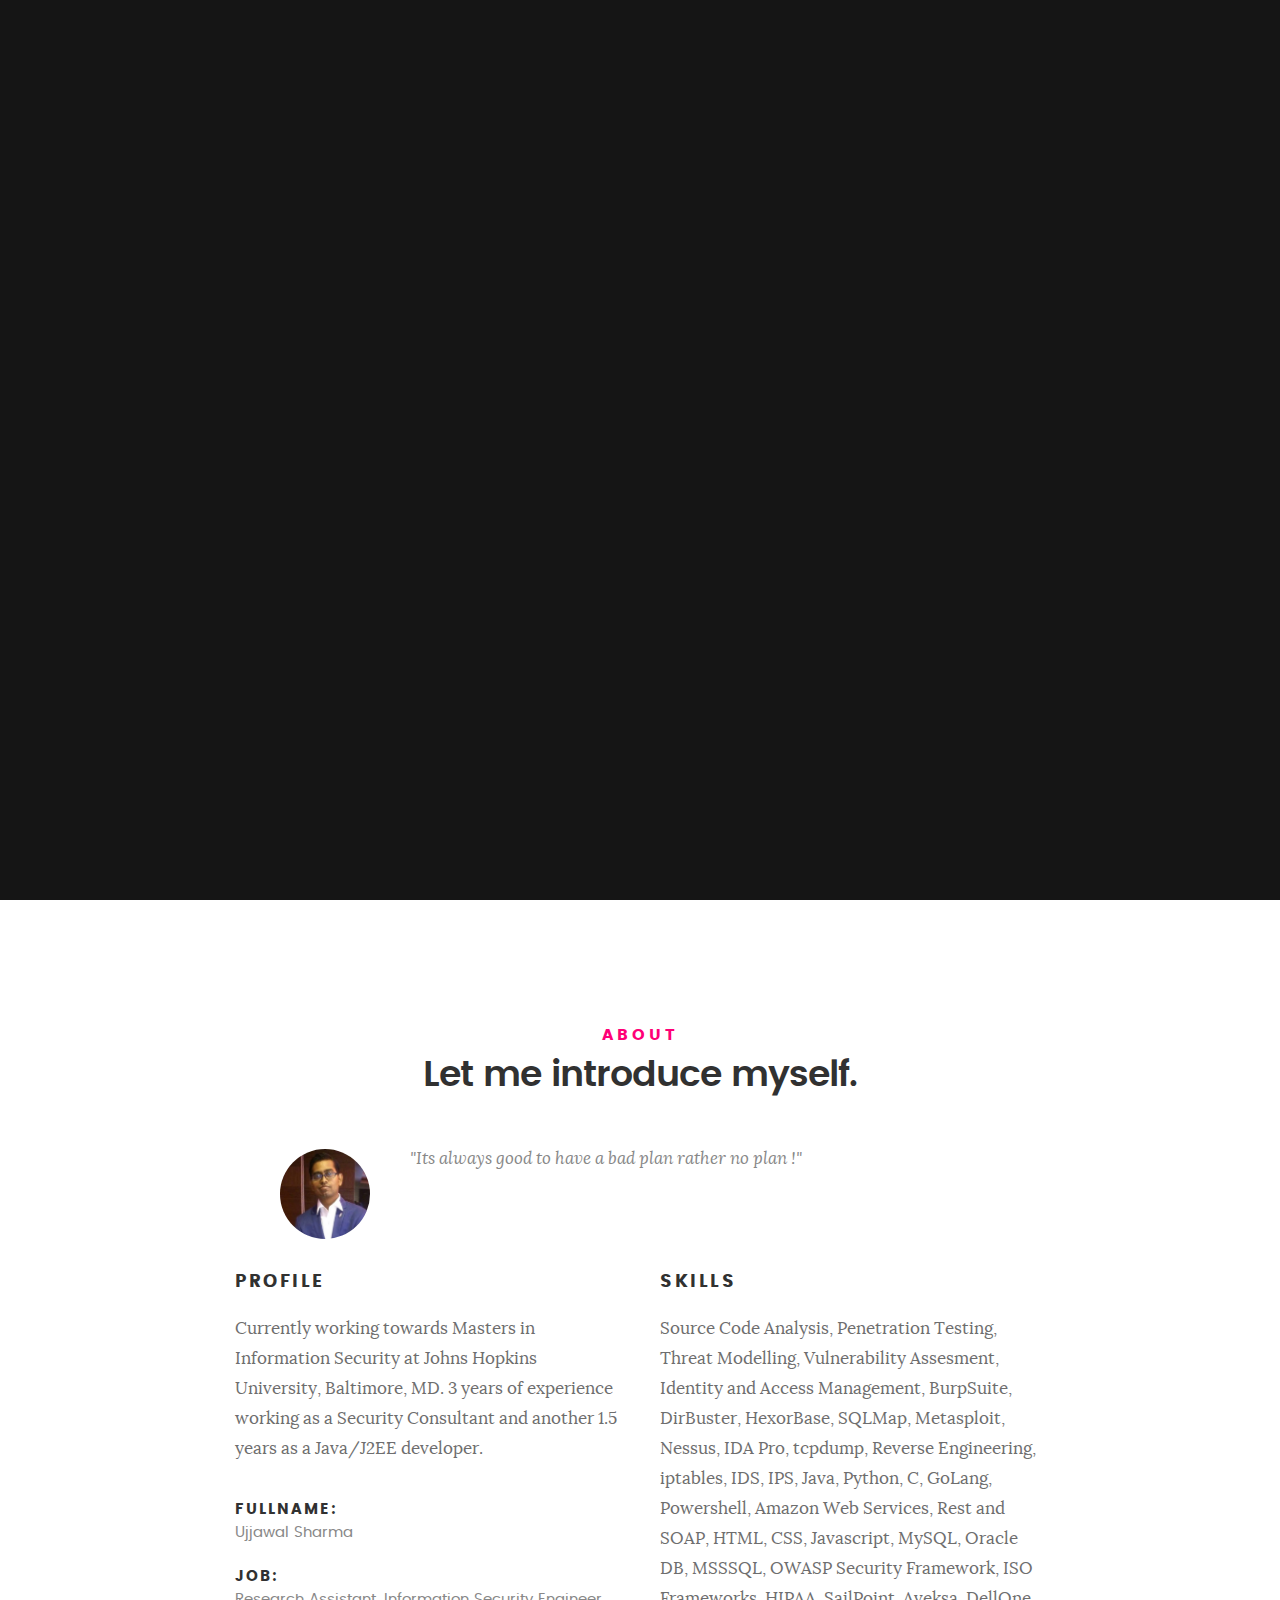
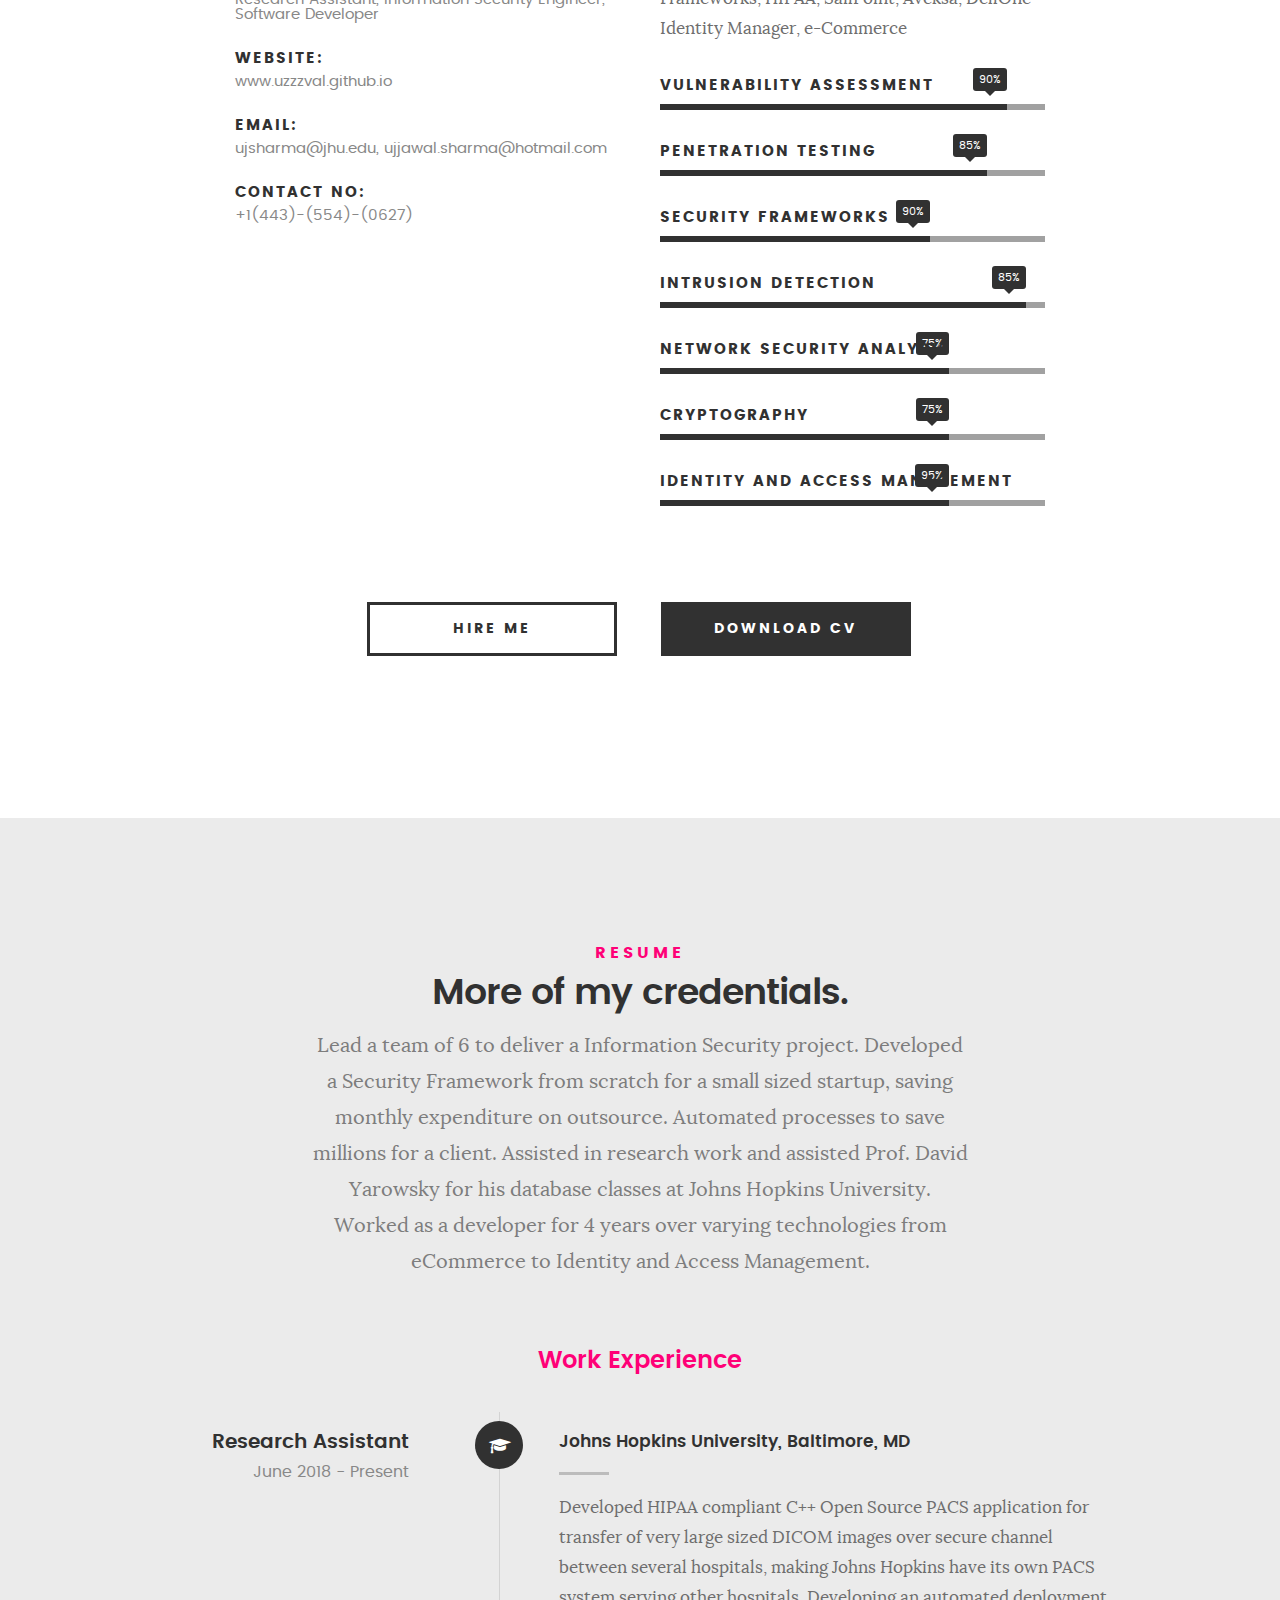
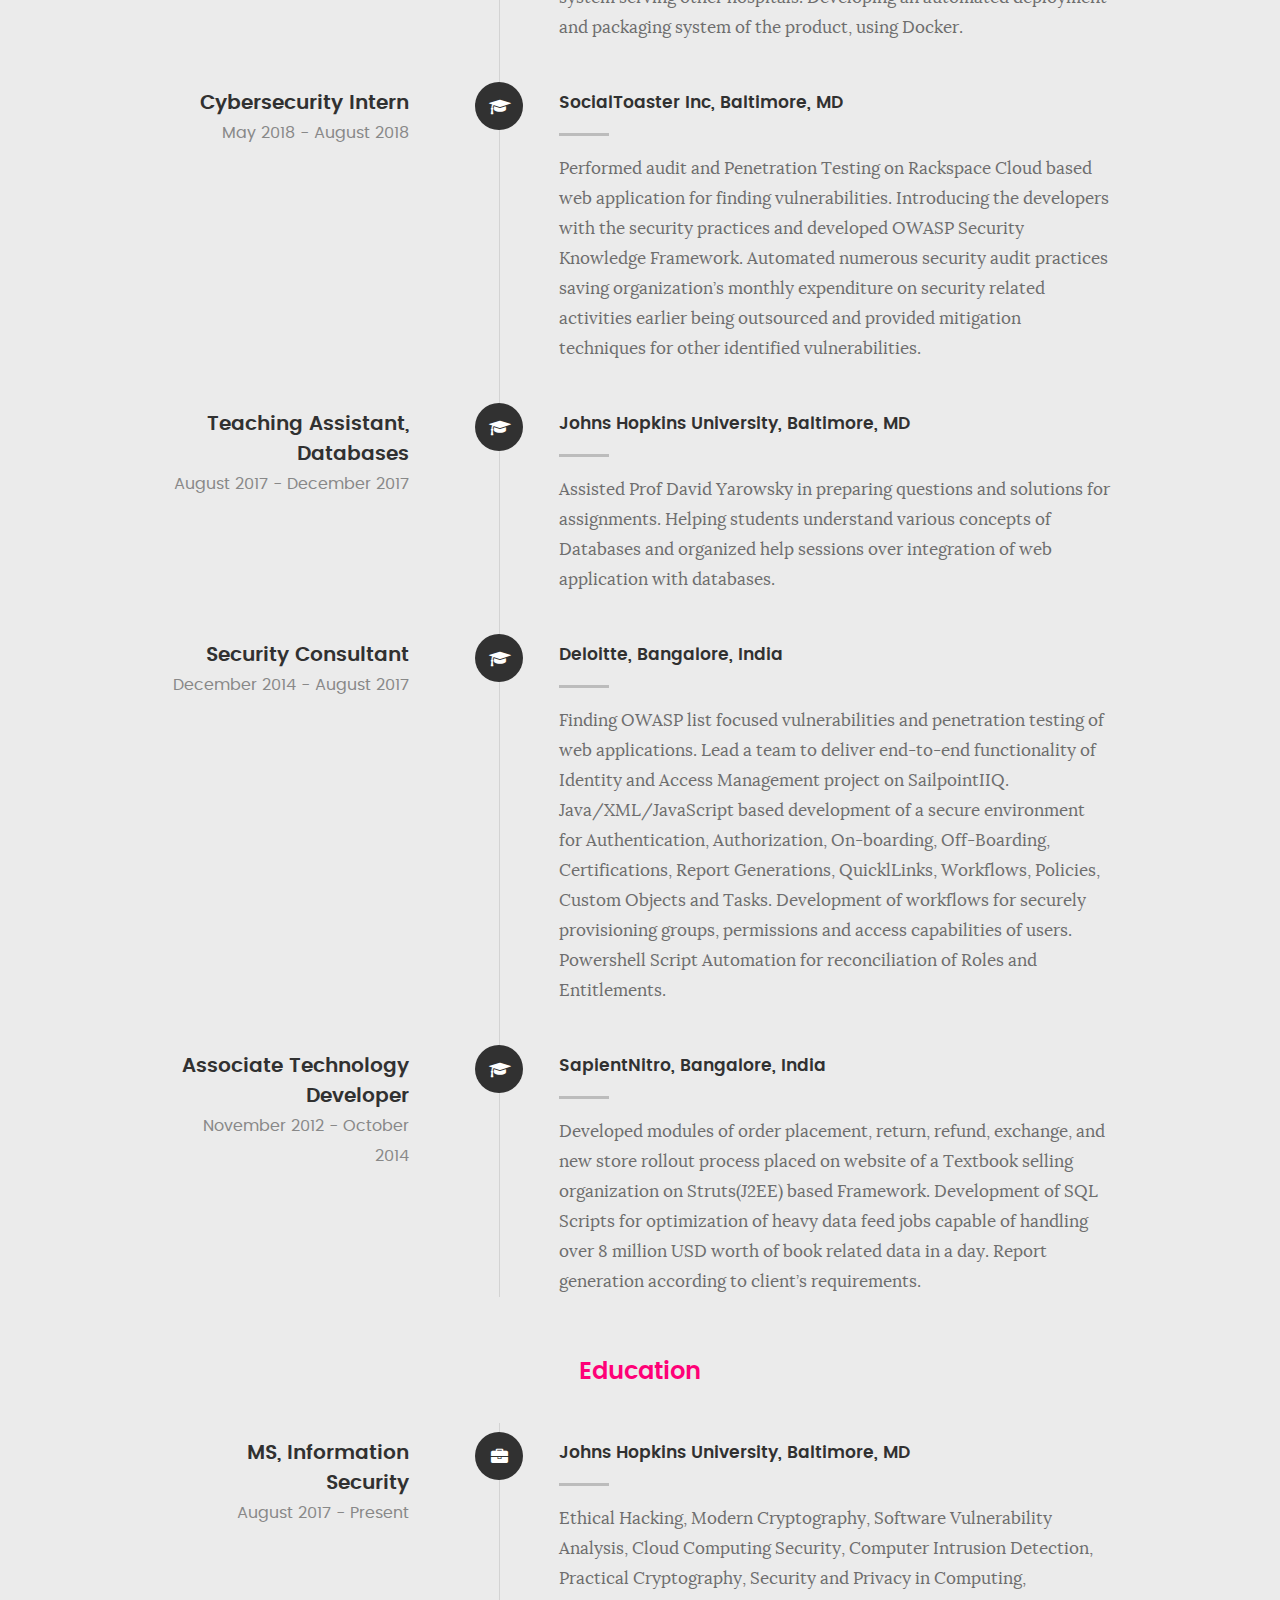
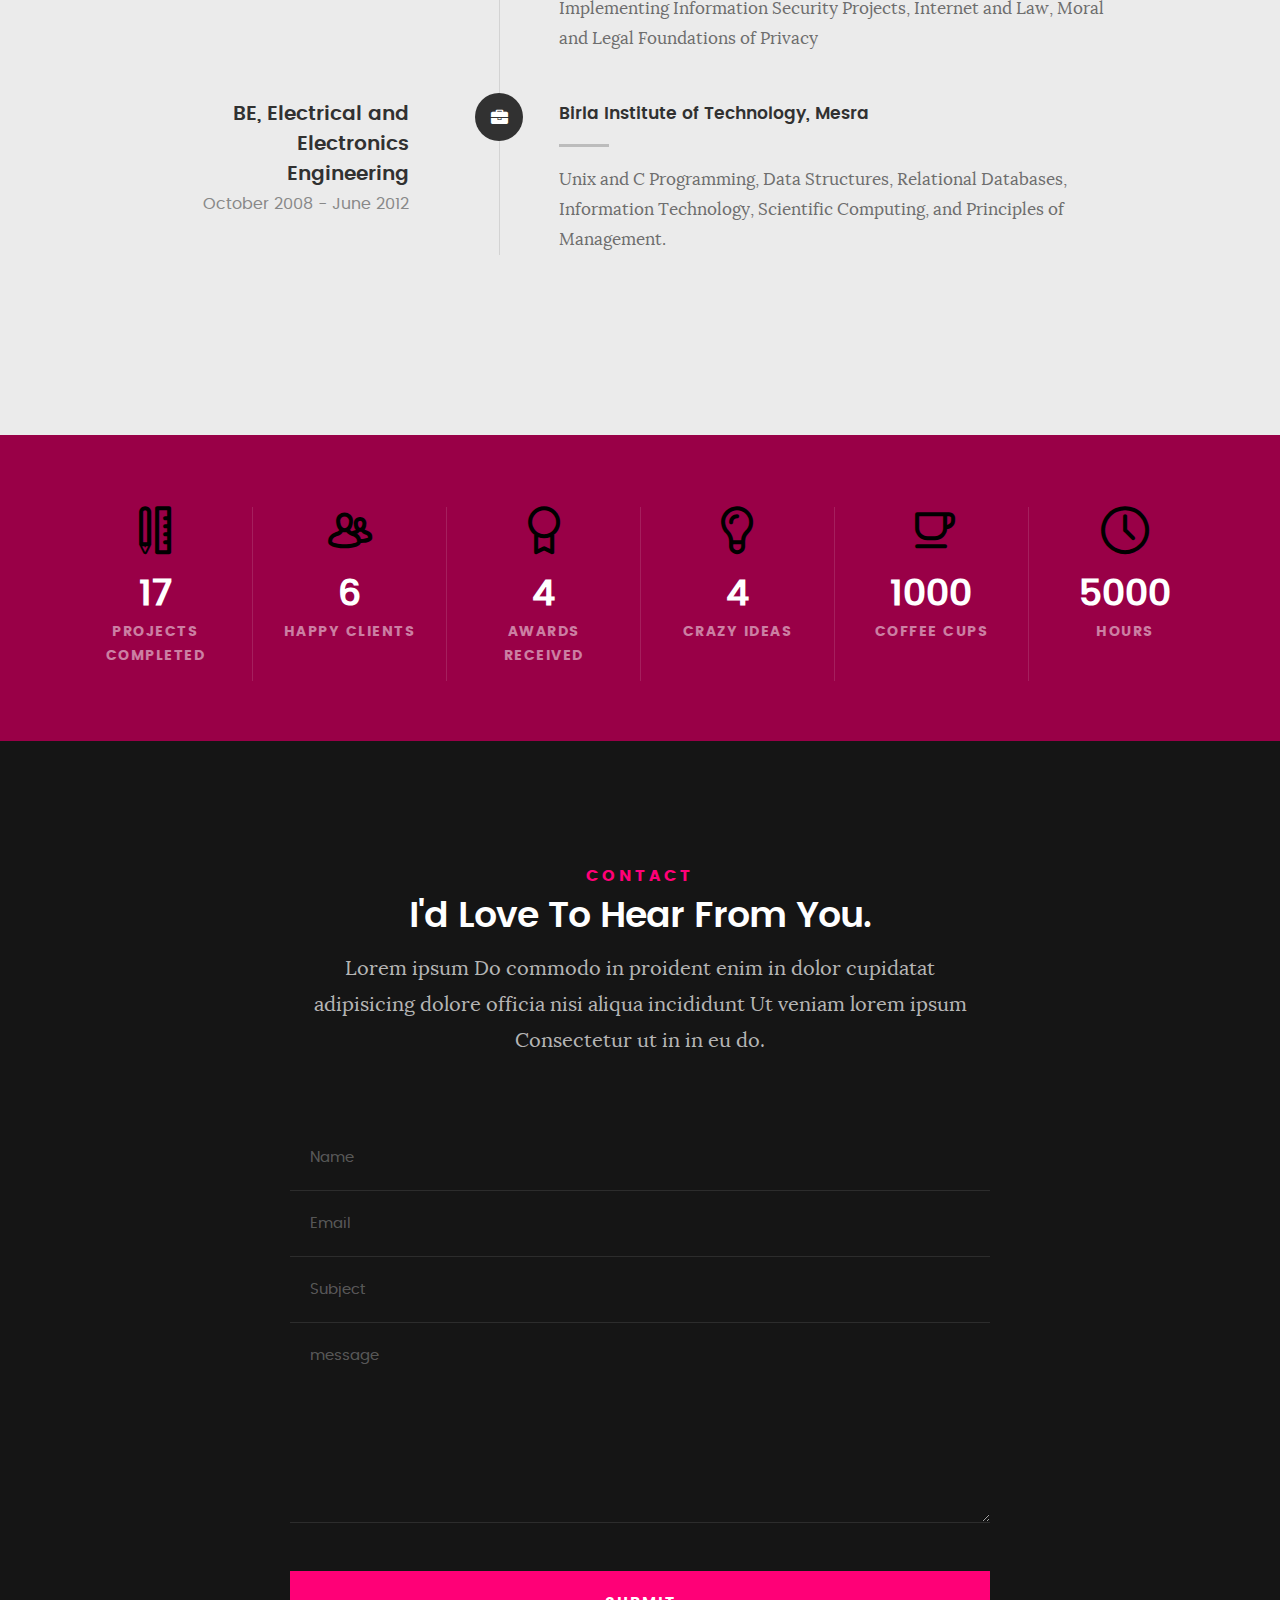
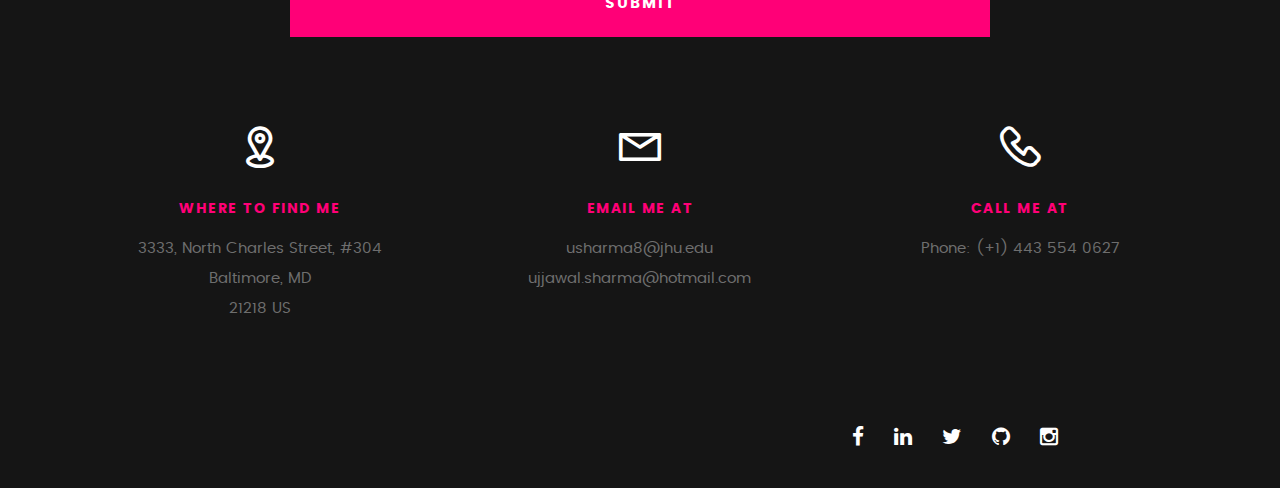
==== commit 91461e55: "First Commit" ====
--- a/index.html
+++ b/index.html
@@ -388,378 +388,378 @@
 	</section> <!-- /features -->
 
 
-	<!-- Portfolio Section
-   ================================================== -->
-	<section id="portfolio">
-
-		<div class="row section-intro">
-   		<div class="col-twelve">
-
-   			<h5>Portfolio</h5>
-   			<h1>Check Out Some of My Works.</h1>
-
-   			<p class="lead">Lorem ipsum Do commodo in proident enim in dolor cupidatat adipisicing dolore officia nisi aliqua incididunt Ut veniam lorem ipsum Consectetur ut in in eu do.</p>
-
-   		</div>   		
-   	</div> <!-- /section-intro-->
-
-   	<div class="row portfolio-content">
-
-   		<div class="col-twelve">
-
-   			<!-- portfolio-wrapper -->
-	         <div id="folio-wrapper" class="block-1-2 block-mob-full stack">
-
-	         	<div class="bgrid folio-item">
-	               <div class="item-wrap">
-	               	<img src="images/portfolio/liberty.jpg" alt="Liberty">
-	                  <a href="#modal-01" class="overlay">	                  	           
-	                     <div class="folio-item-table">
-	                     	<div class="folio-item-cell">
-		     					       <h3 class="folio-title">Liberty</h3>	     					    
-		     					    	 <span class="folio-types">
-		     					       	  Graphic Design
-		     					       </span>
-		     					   </div>	                      	
-	                     </div>                    
-	                  </a>
-	               </div>	               
-	        		</div> <!-- /folio-item -->
-
-	        		<div class="bgrid folio-item">
-	               <div class="item-wrap">
-	               	<img src="images/portfolio/shutterbug.jpg" alt="Shutterbug">
-	               	<a href="#modal-02" class="overlay">              		                  
-	                     <div class="folio-item-table">
-	                     	<div class="folio-item-cell">
-	                     		<h3 class="folio-title">Shutterbug</h3>	     					    
-		     					    	<span class="folio-types">
-		     					       	  Web Design
-		     					      </span>		     		
-		     					   </div> 	                      	
-	                     </div>                    
-	                  </a>
-	               </div>
-	        		</div> <!-- /folio-item -->
-
-	            <div class="bgrid folio-item">
-	               <div class="item-wrap">
-	               	<img src="images/portfolio/clouds.jpg" alt="Clouds">
-	                  <a href="#modal-03" class="overlay">             		                  
-	                     <div class="folio-item-table">
-	                     	<div class="folio-item-cell">
-	                     		<h3 class="folio-title">Clouds</h3>	     					    
-		     					    	<span class="folio-types">
-		     					       	  Web Design
-		     					      </span>		     		
-		     					   </div> 	                      	
-	                     </div>                    
-	                  </a>
-	               </div>
-	        		</div> <!-- /folio-item -->
-
-	            <div class="bgrid folio-item">
-	               <div class="item-wrap">
-	               	<img src="images/portfolio/beetle.jpg" alt="Beetle">
-	                  <a href="#modal-04" class="overlay">                  	                 
-	                     <div class="folio-item-table">
-	                     	<div class="folio-item-cell">
-	                     		<h3 class="folio-title">Beetle</h3>	     					    
-		     					    	<span class="folio-types">
-		     					       	  Branding
-		     					      </span>		     		
-		     					   </div>  	                      	
-	                     </div>                    
-	                  </a>
-	               </div>
-	        		</div> <!-- /folio-item -->
-
-	        		<div class="bgrid folio-item">
-	               <div class="item-wrap">
-	               	<img src="images/portfolio/lighthouse.jpg" alt="Lighthouse">
-	                  <a href="#modal-05" class="overlay">             		                  
-	                     <div class="folio-item-table">
-	                     	<div class="folio-item-cell">
-	                     		<h3 class="folio-title">Lighthouse</h3>	     					    
-		     					    	<span class="folio-types">
-		     					       	  Web Development
-		     					      </span>		     		
-		     					   </div> 	                      	
-	                     </div>                    
-	                  </a>
-	               </div>
-	        		</div> <!-- /folio-item -->
-
-	            <div class="bgrid folio-item">
-	               <div class="item-wrap">
-	               	<img src="images/portfolio/salad.jpg" alt="Salad">
-	                  <a href="#modal-06" class="overlay">
-	                     <div class="folio-item-table">
-	                     	<div class="folio-item-cell">
-	                     		<h3 class="folio-title">Salad</h3>	     					    
-		     					    	<span class="folio-types">
-		     					       	  Branding
-		     					      </span>		     		
-		     					   </div>	                      	
-	                     </div>                    
-	                  </a>
-	               </div>
-	        		</div> <!-- /folio-item -->
-
-	            <!-- modal popups - begin
-	            ============================================================= -->
-	            <div id="modal-01" class="popup-modal slider mfp-hide">	
-
-				     	<div class="media">
-				     		<img src="images/portfolio/modals/m-liberty.jpg" alt="" />
-				     	</div>      	
-
-					   <div class="description-box">
-					      <h4>Liberty</h4>		      
-					      <p>Proin gravida nibh vel velit auctor aliquet. Aenean sollicitudin, lorem quis bibendum auctor, nisi elit consequat ipsum, nec sagittis sem nibh id elit.</p>
-
-					      <div class="categories">Web Development</div>			               
-					   </div>
-
-			         <div class="link-box">
-			            <a href="http://www.behance.net">Details</a>
-					      <a href="#" class="popup-modal-dismiss">Close</a>
-			         </div>
-
-				   </div> <!-- /modal-01 -->
-
-				   <div id="modal-02" class="popup-modal slider mfp-hide">	
-
-				     	<div class="media">
-				     		<img src="images/portfolio/modals/m-shutterbug.jpg" alt="" />
-				     	</div>      	
-
-					   <div class="description-box">
-					      <h4>Shutterbug</h4>		      
-					      <p>Proin gravida nibh vel velit auctor aliquet. Aenean sollicitudin, lorem quis bibendum auctor, nisi elit consequat ipsum, nec sagittis sem nibh id elit.</p>
-
-					      <div class="categories">Web Design</div>			               
-					   </div>
-
-			         <div class="link-box">
-			            <a href="http://www.behance.net">Details</a>
-					      <a href="#" class="popup-modal-dismiss">Close</a>
-			         </div>
-
-				   </div> <!-- /modal-02 -->
-
-				   <div id="modal-03" class="popup-modal slider mfp-hide">	
-
-				     	<div class="media">
-				     		<img src="images/portfolio/modals/m-clouds.jpg" alt="" />
-				     	</div>      	
-
-					   <div class="description-box">
-					      <h4>Clouds</h4>		      
-					      <p>Proin gravida nibh vel velit auctor aliquet. Aenean sollicitudin, lorem quis bibendum auctor, nisi elit consequat ipsum, nec sagittis sem nibh id elit.</p>
-
-					      <div class="categories">Web Design</div>			               
-					   </div>
-
-			         <div class="link-box">
-			            <a href="http://www.behance.net">Details</a>
-					      <a href="#" class="popup-modal-dismiss">Close</a>
-			         </div>		      
-
-				   </div> <!-- /modal-03 -->
-
-				   <div id="modal-04" class="popup-modal slider mfp-hide">	
-
-				     	<div class="media">
-				     		<img src="images/portfolio/modals/m-beetle.jpg" alt="" />
-				     	</div>      	
-
-					   <div class="description-box">
-					      <h4>Beetle</h4>		      
-					      <p>Proin gravida nibh vel velit auctor aliquet. Aenean sollicitudin, lorem quis bibendum auctor, nisi elit consequat ipsum, nec sagittis sem nibh id elit.</p>
-
-					      <div class="categories">Branding</div>			               
-					   </div>
-
-			         <div class="link-box">
-			            <a href="http://www.behance.net">Details</a>
-					      <a href="#" class="popup-modal-dismiss">Close</a>
-			         </div>		      
-
-				   </div> <!-- /modal-04 -->
-
-				   <div id="modal-05" class="popup-modal slider mfp-hide">	
-
-				     	<div class="media">
-				     		<img src="images/portfolio/modals/m-lighthouse.jpg" alt="" />
-				     	</div>      	
-
-					   <div class="description-box">
-					      <h4>Lighthouse</h4>		      
-					      <p>Proin gravida nibh vel velit auctor aliquet. Aenean sollicitudin, lorem quis bibendum auctor, nisi elit consequat ipsum, nec sagittis sem nibh id elit.</p>
-
-					      <div class="categories">Web Development</div>			               
-					   </div>
-
-			         <div class="link-box">
-			            <a href="http://www.behance.net">Details</a>
-					      <a href="#" class="popup-modal-dismiss">Close</a>
-			         </div>		      
-
-				   </div> <!-- /modal-05 -->
-
-				   <div id="modal-06" class="popup-modal slider mfp-hide">	
-
-				     	<div class="media">
-				     		<img src="images/portfolio/modals/m-salad.jpg" alt="" />
-				     	</div>      	
-
-					   <div class="description-box">
-					      <h4>Salad</h4>		      
-					      <p>Proin gravida nibh vel velit auctor aliquet. Aenean sollicitudin, lorem quis bibendum auctor, nisi elit consequat ipsum, nec sagittis sem nibh id elit.</p>
-
-					      <div class="categories">Branding</div>			               
-					   </div>
-
-			         <div class="link-box">
-			            <a href="http://www.behance.net">Details</a>
-					      <a href="#" class="popup-modal-dismiss">Close</a>
-			         </div>
-
-				   </div> <!-- /modal-06 -->
-
-
-				   <!-- modal popups - end
-	            ============================================================= -->
-
-	         </div> <!-- /portfolio-wrapper -->
-
-   		</div>  <!-- /twelve -->
-
-   	</div> <!-- /portfolio-content --> 
-		
-	</section> <!-- /portfolio -->
-
-
-
-
-	
-	<!-- services Section
-   ================================================== -->
-	<section id="services">
-
-		<div class="overlay"></div>
-
-		<div class="row section-intro">
-   		<div class="col-twelve">
-
-   			<h5>Services</h5>
-   			<h1>What Can I Do For You?</h1>
-
-   			<p class="lead">Develope Information Security Plans and Policies, Implement Protections, Review Source Code, Test for Vulnerabilities, Monitor for Security Breaches, Investigate Security Breaches, Suggest Mitigation Techniques, Communicate Security Issues to Teams, Design Secure Networks, Suggest Disaster Recovery Options</p>
-
-   		</div>   		
-   	</div> <!-- /section-intro -->
-
-   	<div class="row services-content">
-
-   		<div id="owl-slider" class="owl-carousel services-list">
-
-	      	<div class="service">	
-
-	      		<span class="icon"><i class="icon-earth"></i></span>            
-
-	            <div class="service-content">	
-
-	            	 <h3>Webdesign</h3>
-
-		            <p class="desc">Sed ut perspiciatis unde omnis iste natus error sit voluptatem accusantium doloremque laudantium, totam rem aperiam, eaque ipsa quae ab illo inventore veritatis et quasi architecto beatae vitae dicta sunt explicabo. Nemo enim ipsam voluptatem quia voluptas sit aspernatur aut odit aut fugit.
-	         		</p>
-	         		
-	         	</div> 	         	 
-
-				</div> <!-- /service -->
-
-				<div class="service">	
-
-					<span class="icon"><i class="icon-window"></i></span>                          
-
-	            <div class="service-content">	
-
-	            	<h3>Web Development</h3>  
-
-		            <p class="desc">Sed ut perspiciatis unde omnis iste natus error sit voluptatem accusantium doloremque laudantium, totam rem aperiam, eaque ipsa quae ab illo inventore veritatis et quasi architecto beatae vitae dicta sunt explicabo. Nemo enim ipsam voluptatem quia voluptas sit aspernatur aut odit aut fugit.
-	         		</p>
-
-	            </div>	                          
-
-			   </div> <!-- /service -->
-
-			   <div class="service">
-
-			   	<span class="icon"><i class="icon-paint-brush"></i></span>		            
-
-	            <div class="service-content">
-
-	            	<h3>Branding</h3>
-
-		            <p class="desc">Sed ut perspiciatis unde omnis iste natus error sit voluptatem accusantium doloremque laudantium, totam rem aperiam, eaque ipsa quae ab illo inventore veritatis et quasi architecto beatae vitae dicta sunt explicabo. Nemo enim ipsam voluptatem quia voluptas sit aspernatur aut odit aut fugit.
-	        			</p> 
-
-	            </div> 	            	               
-
-			   </div> <!-- /service -->
-
-				<div class="service">
-
-					<span class="icon"><i class="icon-toggles"></i></span>	              
-
-	            <div class="service-content">
-
-	            	<h3>UI/UX Design</h3>
-
-		            <p class="desc">Sed ut perspiciatis unde omnis iste natus error sit voluptatem accusantium doloremque laudantium, totam rem aperiam, eaque ipsa quae ab illo inventore veritatis et quasi architecto beatae vitae dicta sunt explicabo. Nemo enim ipsam voluptatem quia voluptas sit aspernatur aut odit aut fugit.
-	         		</p> 
-	         		
-	            </div>                
-
-				</div> <!-- /service -->
-
-			   <div class="service">
-
-			   	<span class="icon"><i class="icon-image"></i></span>	            
-
-	            <div class="service-content">
-
-	            	<h3>Graphics Design</h3>
-
-		            <p class="desc">Sed ut perspiciatis unde omnis iste natus error sit voluptatem accusantium doloremque laudantium, totam rem aperiam, eaque ipsa quae ab illo inventore veritatis et quasi architecto beatae vitae dicta sunt explicabo. Nemo enim ipsam voluptatem quia voluptas sit aspernatur aut odit aut fugit.
-	        			</p> 
-
-	            </div>	               
-
-			   </div> <!-- /service -->
-
-			   <div class="service">
-
-			   	<span class="icon"><i class="icon-chat"></i></span>	   	           
-
-	            <div class="service-content">
-
-	            	 <h3>Consultancy</h3>
-
-		            <p class="desc">Sed ut perspiciatis unde omnis iste natus error sit voluptatem accusantium doloremque laudantium, totam rem aperiam, eaque ipsa quae ab illo inventore veritatis et quasi architecto beatae vitae dicta sunt explicabo. Nemo enim ipsam voluptatem quia voluptas sit aspernatur aut odit aut fugit.
-	        			</p> 
-	        			
-	            </div>	               
-
-			   </div> <!-- /service -->
-
-	      </div> <!-- /services-list -->
-   		
-   	</div> <!-- /services-content -->
-		
-	</section> <!-- /services -->	
+	<!--&lt;!&ndash; Portfolio Section-->
+   <!--================================================== &ndash;&gt;-->
+	<!--<section id="portfolio">-->
+
+		<!--<div class="row section-intro">-->
+   		<!--<div class="col-twelve">-->
+
+   			<!--<h5>Portfolio</h5>-->
+   			<!--<h1>Check Out Some of My Works.</h1>-->
+
+   			<!--<p class="lead">Lorem ipsum Do commodo in proident enim in dolor cupidatat adipisicing dolore officia nisi aliqua incididunt Ut veniam lorem ipsum Consectetur ut in in eu do.</p>-->
+
+   		<!--</div>   		-->
+   	<!--</div> &lt;!&ndash; /section-intro&ndash;&gt;-->
+
+   	<!--<div class="row portfolio-content">-->
+
+   		<!--<div class="col-twelve">-->
+
+   			<!--&lt;!&ndash; portfolio-wrapper &ndash;&gt;-->
+	         <!--<div id="folio-wrapper" class="block-1-2 block-mob-full stack">-->
+
+	         	<!--<div class="bgrid folio-item">-->
+	               <!--<div class="item-wrap">-->
+	               	<!--<img src="images/portfolio/liberty.jpg" alt="Liberty">-->
+	                  <!--<a href="#modal-01" class="overlay">	                  	           -->
+	                     <!--<div class="folio-item-table">-->
+	                     	<!--<div class="folio-item-cell">-->
+		     					       <!--<h3 class="folio-title">Liberty</h3>	     					    -->
+		     					    	 <!--<span class="folio-types">-->
+		     					       	  <!--Graphic Design-->
+		     					       <!--</span>-->
+		     					   <!--</div>	                      	-->
+	                     <!--</div>                    -->
+	                  <!--</a>-->
+	               <!--</div>	               -->
+	        		<!--</div> &lt;!&ndash; /folio-item &ndash;&gt;-->
+
+	        		<!--<div class="bgrid folio-item">-->
+	               <!--<div class="item-wrap">-->
+	               	<!--<img src="images/portfolio/shutterbug.jpg" alt="Shutterbug">-->
+	               	<!--<a href="#modal-02" class="overlay">              		                  -->
+	                     <!--<div class="folio-item-table">-->
+	                     	<!--<div class="folio-item-cell">-->
+	                     		<!--<h3 class="folio-title">Shutterbug</h3>	     					    -->
+		     					    	<!--<span class="folio-types">-->
+		     					       	  <!--Web Design-->
+		     					      <!--</span>		     		-->
+		     					   <!--</div> 	                      	-->
+	                     <!--</div>                    -->
+	                  <!--</a>-->
+	               <!--</div>-->
+	        		<!--</div> &lt;!&ndash; /folio-item &ndash;&gt;-->
+
+	            <!--<div class="bgrid folio-item">-->
+	               <!--<div class="item-wrap">-->
+	               	<!--<img src="images/portfolio/clouds.jpg" alt="Clouds">-->
+	                  <!--<a href="#modal-03" class="overlay">             		                  -->
+	                     <!--<div class="folio-item-table">-->
+	                     	<!--<div class="folio-item-cell">-->
+	                     		<!--<h3 class="folio-title">Clouds</h3>	     					    -->
+		     					    	<!--<span class="folio-types">-->
+		     					       	  <!--Web Design-->
+		     					      <!--</span>		     		-->
+		     					   <!--</div> 	                      	-->
+	                     <!--</div>                    -->
+	                  <!--</a>-->
+	               <!--</div>-->
+	        		<!--</div> &lt;!&ndash; /folio-item &ndash;&gt;-->
+
+	            <!--<div class="bgrid folio-item">-->
+	               <!--<div class="item-wrap">-->
+	               	<!--<img src="images/portfolio/beetle.jpg" alt="Beetle">-->
+	                  <!--<a href="#modal-04" class="overlay">                  	                 -->
+	                     <!--<div class="folio-item-table">-->
+	                     	<!--<div class="folio-item-cell">-->
+	                     		<!--<h3 class="folio-title">Beetle</h3>	     					    -->
+		     					    	<!--<span class="folio-types">-->
+		     					       	  <!--Branding-->
+		     					      <!--</span>		     		-->
+		     					   <!--</div>  	                      	-->
+	                     <!--</div>                    -->
+	                  <!--</a>-->
+	               <!--</div>-->
+	        		<!--</div> &lt;!&ndash; /folio-item &ndash;&gt;-->
+
+	        		<!--<div class="bgrid folio-item">-->
+	               <!--<div class="item-wrap">-->
+	               	<!--<img src="images/portfolio/lighthouse.jpg" alt="Lighthouse">-->
+	                  <!--<a href="#modal-05" class="overlay">             		                  -->
+	                     <!--<div class="folio-item-table">-->
+	                     	<!--<div class="folio-item-cell">-->
+	                     		<!--<h3 class="folio-title">Lighthouse</h3>	     					    -->
+		     					    	<!--<span class="folio-types">-->
+		     					       	  <!--Web Development-->
+		     					      <!--</span>		     		-->
+		     					   <!--</div> 	                      	-->
+	                     <!--</div>                    -->
+	                  <!--</a>-->
+	               <!--</div>-->
+	        		<!--</div> &lt;!&ndash; /folio-item &ndash;&gt;-->
+
+	            <!--<div class="bgrid folio-item">-->
+	               <!--<div class="item-wrap">-->
+	               	<!--<img src="images/portfolio/salad.jpg" alt="Salad">-->
+	                  <!--<a href="#modal-06" class="overlay">-->
+	                     <!--<div class="folio-item-table">-->
+	                     	<!--<div class="folio-item-cell">-->
+	                     		<!--<h3 class="folio-title">Salad</h3>	     					    -->
+		     					    	<!--<span class="folio-types">-->
+		     					       	  <!--Branding-->
+		     					      <!--</span>		     		-->
+		     					   <!--</div>	                      	-->
+	                     <!--</div>                    -->
+	                  <!--</a>-->
+	               <!--</div>-->
+	        		<!--</div> &lt;!&ndash; /folio-item &ndash;&gt;-->
+
+	            <!--&lt;!&ndash; modal popups - begin-->
+	            <!--============================================================= &ndash;&gt;-->
+	            <!--<div id="modal-01" class="popup-modal slider mfp-hide">	-->
+
+				     	<!--<div class="media">-->
+				     		<!--<img src="images/portfolio/modals/m-liberty.jpg" alt="" />-->
+				     	<!--</div>      	-->
+
+					   <!--<div class="description-box">-->
+					      <!--<h4>Liberty</h4>		      -->
+					      <!--<p>Proin gravida nibh vel velit auctor aliquet. Aenean sollicitudin, lorem quis bibendum auctor, nisi elit consequat ipsum, nec sagittis sem nibh id elit.</p>-->
+
+					      <!--<div class="categories">Web Development</div>			               -->
+					   <!--</div>-->
+
+			         <!--<div class="link-box">-->
+			            <!--<a href="http://www.behance.net">Details</a>-->
+					      <!--<a href="#" class="popup-modal-dismiss">Close</a>-->
+			         <!--</div>-->
+
+				   <!--</div> &lt;!&ndash; /modal-01 &ndash;&gt;-->
+
+				   <!--<div id="modal-02" class="popup-modal slider mfp-hide">	-->
+
+				     	<!--<div class="media">-->
+				     		<!--<img src="images/portfolio/modals/m-shutterbug.jpg" alt="" />-->
+				     	<!--</div>      	-->
+
+					   <!--<div class="description-box">-->
+					      <!--<h4>Shutterbug</h4>		      -->
+					      <!--<p>Proin gravida nibh vel velit auctor aliquet. Aenean sollicitudin, lorem quis bibendum auctor, nisi elit consequat ipsum, nec sagittis sem nibh id elit.</p>-->
+
+					      <!--<div class="categories">Web Design</div>			               -->
+					   <!--</div>-->
+
+			         <!--<div class="link-box">-->
+			            <!--<a href="http://www.behance.net">Details</a>-->
+					      <!--<a href="#" class="popup-modal-dismiss">Close</a>-->
+			         <!--</div>-->
+
+				   <!--</div> &lt;!&ndash; /modal-02 &ndash;&gt;-->
+
+				   <!--<div id="modal-03" class="popup-modal slider mfp-hide">	-->
+
+				     	<!--<div class="media">-->
+				     		<!--<img src="images/portfolio/modals/m-clouds.jpg" alt="" />-->
+				     	<!--</div>      	-->
+
+					   <!--<div class="description-box">-->
+					      <!--<h4>Clouds</h4>		      -->
+					      <!--<p>Proin gravida nibh vel velit auctor aliquet. Aenean sollicitudin, lorem quis bibendum auctor, nisi elit consequat ipsum, nec sagittis sem nibh id elit.</p>-->
+
+					      <!--<div class="categories">Web Design</div>			               -->
+					   <!--</div>-->
+
+			         <!--<div class="link-box">-->
+			            <!--<a href="http://www.behance.net">Details</a>-->
+					      <!--<a href="#" class="popup-modal-dismiss">Close</a>-->
+			         <!--</div>		      -->
+
+				   <!--</div> &lt;!&ndash; /modal-03 &ndash;&gt;-->
+
+				   <!--<div id="modal-04" class="popup-modal slider mfp-hide">	-->
+
+				     	<!--<div class="media">-->
+				     		<!--<img src="images/portfolio/modals/m-beetle.jpg" alt="" />-->
+				     	<!--</div>      	-->
+
+					   <!--<div class="description-box">-->
+					      <!--<h4>Beetle</h4>		      -->
+					      <!--<p>Proin gravida nibh vel velit auctor aliquet. Aenean sollicitudin, lorem quis bibendum auctor, nisi elit consequat ipsum, nec sagittis sem nibh id elit.</p>-->
+
+					      <!--<div class="categories">Branding</div>			               -->
+					   <!--</div>-->
+
+			         <!--<div class="link-box">-->
+			            <!--<a href="http://www.behance.net">Details</a>-->
+					      <!--<a href="#" class="popup-modal-dismiss">Close</a>-->
+			         <!--</div>		      -->
+
+				   <!--</div> &lt;!&ndash; /modal-04 &ndash;&gt;-->
+
+				   <!--<div id="modal-05" class="popup-modal slider mfp-hide">	-->
+
+				     	<!--<div class="media">-->
+				     		<!--<img src="images/portfolio/modals/m-lighthouse.jpg" alt="" />-->
+				     	<!--</div>      	-->
+
+					   <!--<div class="description-box">-->
+					      <!--<h4>Lighthouse</h4>		      -->
+					      <!--<p>Proin gravida nibh vel velit auctor aliquet. Aenean sollicitudin, lorem quis bibendum auctor, nisi elit consequat ipsum, nec sagittis sem nibh id elit.</p>-->
+
+					      <!--<div class="categories">Web Development</div>			               -->
+					   <!--</div>-->
+
+			         <!--<div class="link-box">-->
+			            <!--<a href="http://www.behance.net">Details</a>-->
+					      <!--<a href="#" class="popup-modal-dismiss">Close</a>-->
+			         <!--</div>		      -->
+
+				   <!--</div> &lt;!&ndash; /modal-05 &ndash;&gt;-->
+
+				   <!--<div id="modal-06" class="popup-modal slider mfp-hide">	-->
+
+				     	<!--<div class="media">-->
+				     		<!--<img src="images/portfolio/modals/m-salad.jpg" alt="" />-->
+				     	<!--</div>      	-->
+
+					   <!--<div class="description-box">-->
+					      <!--<h4>Salad</h4>		      -->
+					      <!--<p>Proin gravida nibh vel velit auctor aliquet. Aenean sollicitudin, lorem quis bibendum auctor, nisi elit consequat ipsum, nec sagittis sem nibh id elit.</p>-->
+
+					      <!--<div class="categories">Branding</div>			               -->
+					   <!--</div>-->
+
+			         <!--<div class="link-box">-->
+			            <!--<a href="http://www.behance.net">Details</a>-->
+					      <!--<a href="#" class="popup-modal-dismiss">Close</a>-->
+			         <!--</div>-->
+
+				   <!--</div> &lt;!&ndash; /modal-06 &ndash;&gt;-->
+
+
+				   <!--&lt;!&ndash; modal popups - end-->
+	            <!--============================================================= &ndash;&gt;-->
+
+	         <!--</div> &lt;!&ndash; /portfolio-wrapper &ndash;&gt;-->
+
+   		<!--</div>  &lt;!&ndash; /twelve &ndash;&gt;-->
+
+   	<!--</div> &lt;!&ndash; /portfolio-content &ndash;&gt; -->
+		<!---->
+	<!--</section> &lt;!&ndash; /portfolio &ndash;&gt;-->
+
+
+
+
+	<!---->
+	<!--&lt;!&ndash; services Section-->
+   <!--================================================== &ndash;&gt;-->
+	<!--<section id="services">-->
+
+		<!--<div class="overlay"></div>-->
+
+		<!--<div class="row section-intro">-->
+   		<!--<div class="col-twelve">-->
+
+   			<!--<h5>Services</h5>-->
+   			<!--<h1>What Can I Do For You?</h1>-->
+
+   			<!--<p class="lead">Develope Information Security Plans and Policies, Implement Protections, Review Source Code, Test for Vulnerabilities, Monitor for Security Breaches, Investigate Security Breaches, Suggest Mitigation Techniques, Communicate Security Issues to Teams, Design Secure Networks, Suggest Disaster Recovery Options</p>-->
+
+   		<!--</div>   		-->
+   	<!--</div> &lt;!&ndash; /section-intro &ndash;&gt;-->
+
+   	<!--<div class="row services-content">-->
+
+   		<!--<div id="owl-slider" class="owl-carousel services-list">-->
+
+	      	<!--<div class="service">	-->
+
+	      		<!--<span class="icon"><i class="icon-earth"></i></span>            -->
+
+	            <!--<div class="service-content">	-->
+
+	            	 <!--<h3>Webdesign</h3>-->
+
+		            <!--<p class="desc">Sed ut perspiciatis unde omnis iste natus error sit voluptatem accusantium doloremque laudantium, totam rem aperiam, eaque ipsa quae ab illo inventore veritatis et quasi architecto beatae vitae dicta sunt explicabo. Nemo enim ipsam voluptatem quia voluptas sit aspernatur aut odit aut fugit.-->
+	         		<!--</p>-->
+	         		<!---->
+	         	<!--</div> 	         	 -->
+
+				<!--</div> &lt;!&ndash; /service &ndash;&gt;-->
+
+				<!--<div class="service">	-->
+
+					<!--<span class="icon"><i class="icon-window"></i></span>                          -->
+
+	            <!--<div class="service-content">	-->
+
+	            	<!--<h3>Web Development</h3>  -->
+
+		            <!--<p class="desc">Sed ut perspiciatis unde omnis iste natus error sit voluptatem accusantium doloremque laudantium, totam rem aperiam, eaque ipsa quae ab illo inventore veritatis et quasi architecto beatae vitae dicta sunt explicabo. Nemo enim ipsam voluptatem quia voluptas sit aspernatur aut odit aut fugit.-->
+	         		<!--</p>-->
+
+	            <!--</div>	                          -->
+
+			   <!--</div> &lt;!&ndash; /service &ndash;&gt;-->
+
+			   <!--<div class="service">-->
+
+			   	<!--<span class="icon"><i class="icon-paint-brush"></i></span>		            -->
+
+	            <!--<div class="service-content">-->
+
+	            	<!--<h3>Branding</h3>-->
+
+		            <!--<p class="desc">Sed ut perspiciatis unde omnis iste natus error sit voluptatem accusantium doloremque laudantium, totam rem aperiam, eaque ipsa quae ab illo inventore veritatis et quasi architecto beatae vitae dicta sunt explicabo. Nemo enim ipsam voluptatem quia voluptas sit aspernatur aut odit aut fugit.-->
+	        			<!--</p> -->
+
+	            <!--</div> 	            	               -->
+
+			   <!--</div> &lt;!&ndash; /service &ndash;&gt;-->
+
+				<!--<div class="service">-->
+
+					<!--<span class="icon"><i class="icon-toggles"></i></span>	              -->
+
+	            <!--<div class="service-content">-->
+
+	            	<!--<h3>UI/UX Design</h3>-->
+
+		            <!--<p class="desc">Sed ut perspiciatis unde omnis iste natus error sit voluptatem accusantium doloremque laudantium, totam rem aperiam, eaque ipsa quae ab illo inventore veritatis et quasi architecto beatae vitae dicta sunt explicabo. Nemo enim ipsam voluptatem quia voluptas sit aspernatur aut odit aut fugit.-->
+	         		<!--</p> -->
+	         		<!---->
+	            <!--</div>                -->
+
+				<!--</div> &lt;!&ndash; /service &ndash;&gt;-->
+
+			   <!--<div class="service">-->
+
+			   	<!--<span class="icon"><i class="icon-image"></i></span>	            -->
+
+	            <!--<div class="service-content">-->
+
+	            	<!--<h3>Graphics Design</h3>-->
+
+		            <!--<p class="desc">Sed ut perspiciatis unde omnis iste natus error sit voluptatem accusantium doloremque laudantium, totam rem aperiam, eaque ipsa quae ab illo inventore veritatis et quasi architecto beatae vitae dicta sunt explicabo. Nemo enim ipsam voluptatem quia voluptas sit aspernatur aut odit aut fugit.-->
+	        			<!--</p> -->
+
+	            <!--</div>	               -->
+
+			   <!--</div> &lt;!&ndash; /service &ndash;&gt;-->
+
+			   <!--<div class="service">-->
+
+			   	<!--<span class="icon"><i class="icon-chat"></i></span>	   	           -->
+
+	            <!--<div class="service-content">-->
+
+	            	 <!--<h3>Consultancy</h3>-->
+
+		            <!--<p class="desc">Sed ut perspiciatis unde omnis iste natus error sit voluptatem accusantium doloremque laudantium, totam rem aperiam, eaque ipsa quae ab illo inventore veritatis et quasi architecto beatae vitae dicta sunt explicabo. Nemo enim ipsam voluptatem quia voluptas sit aspernatur aut odit aut fugit.-->
+	        			<!--</p> -->
+	        			<!---->
+	            <!--</div>	               -->
+
+			   <!--</div> &lt;!&ndash; /service &ndash;&gt;-->
+
+	      <!--</div> &lt;!&ndash; /services-list &ndash;&gt;-->
+   		<!---->
+   	<!--</div> &lt;!&ndash; /services-content &ndash;&gt;-->
+		<!---->
+	<!--</section> &lt;!&ndash; /services &ndash;&gt;	-->
 
 
 	<!-- stats Section
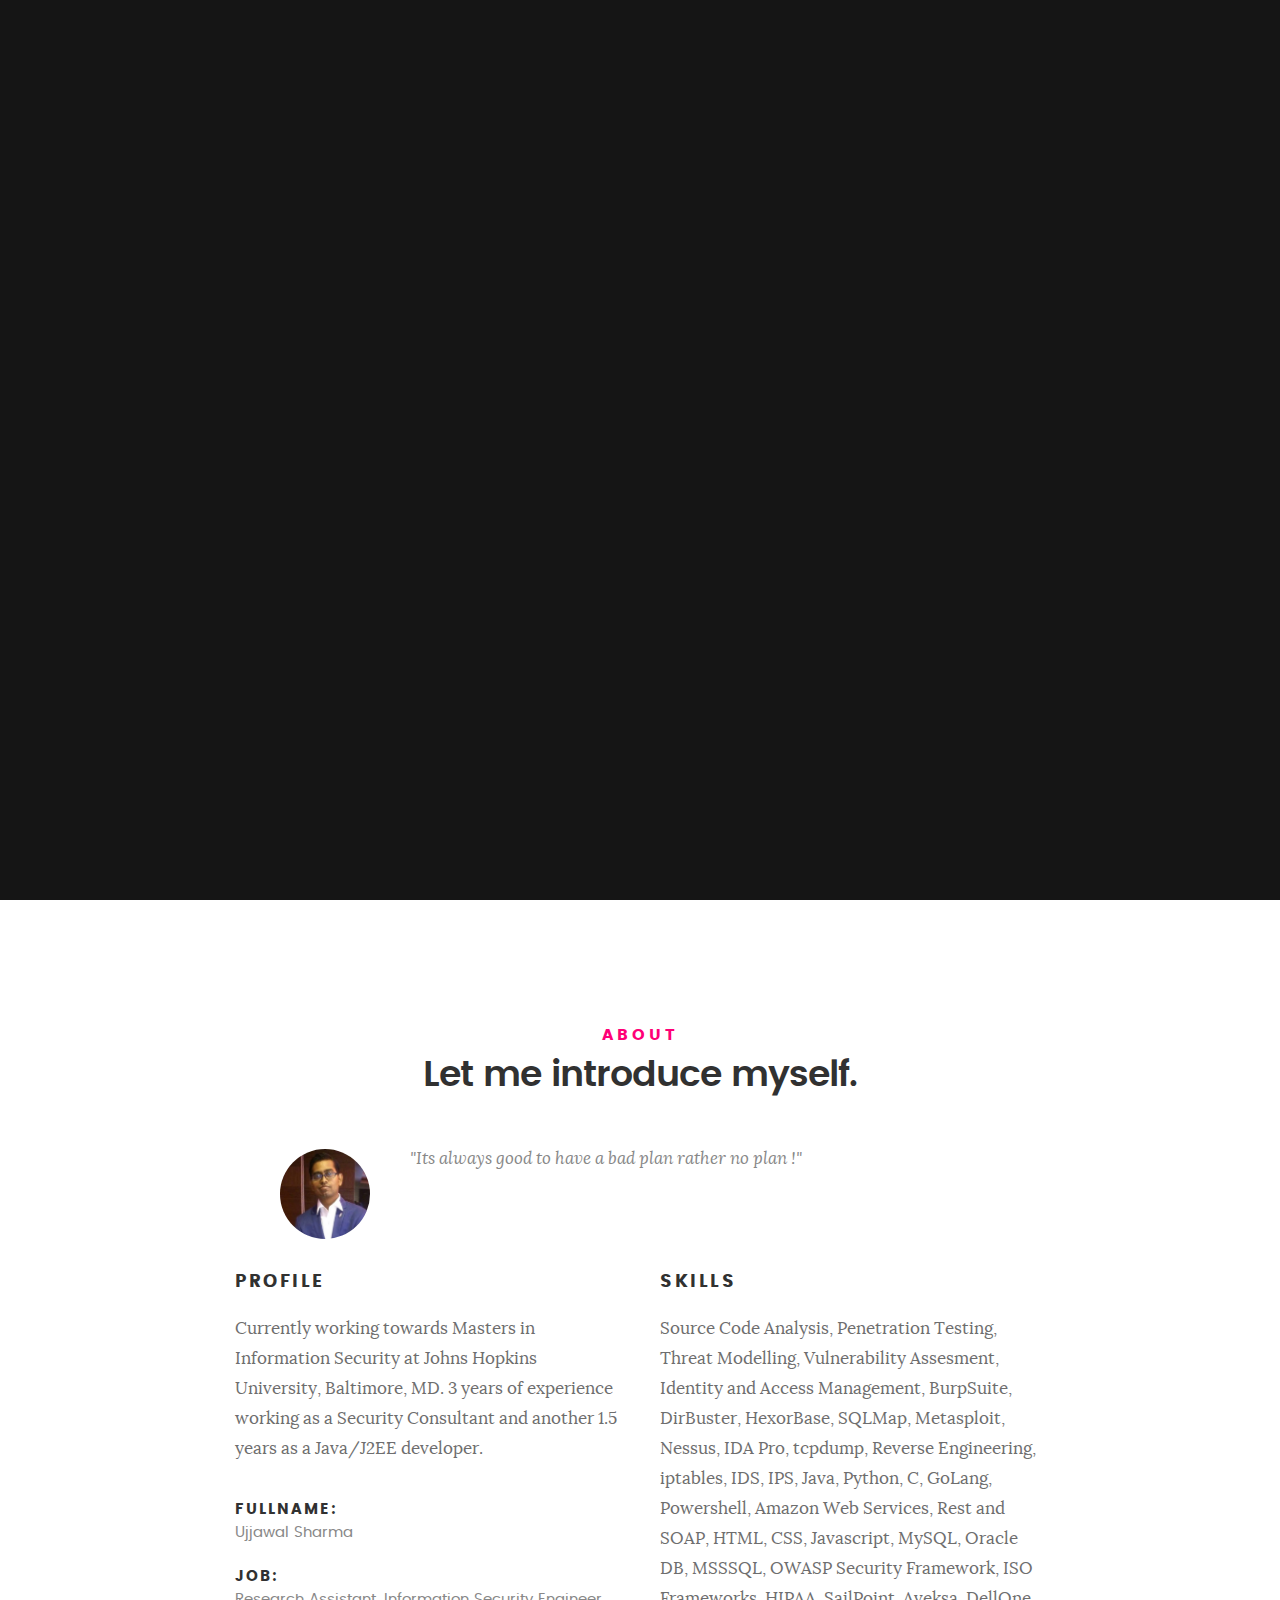
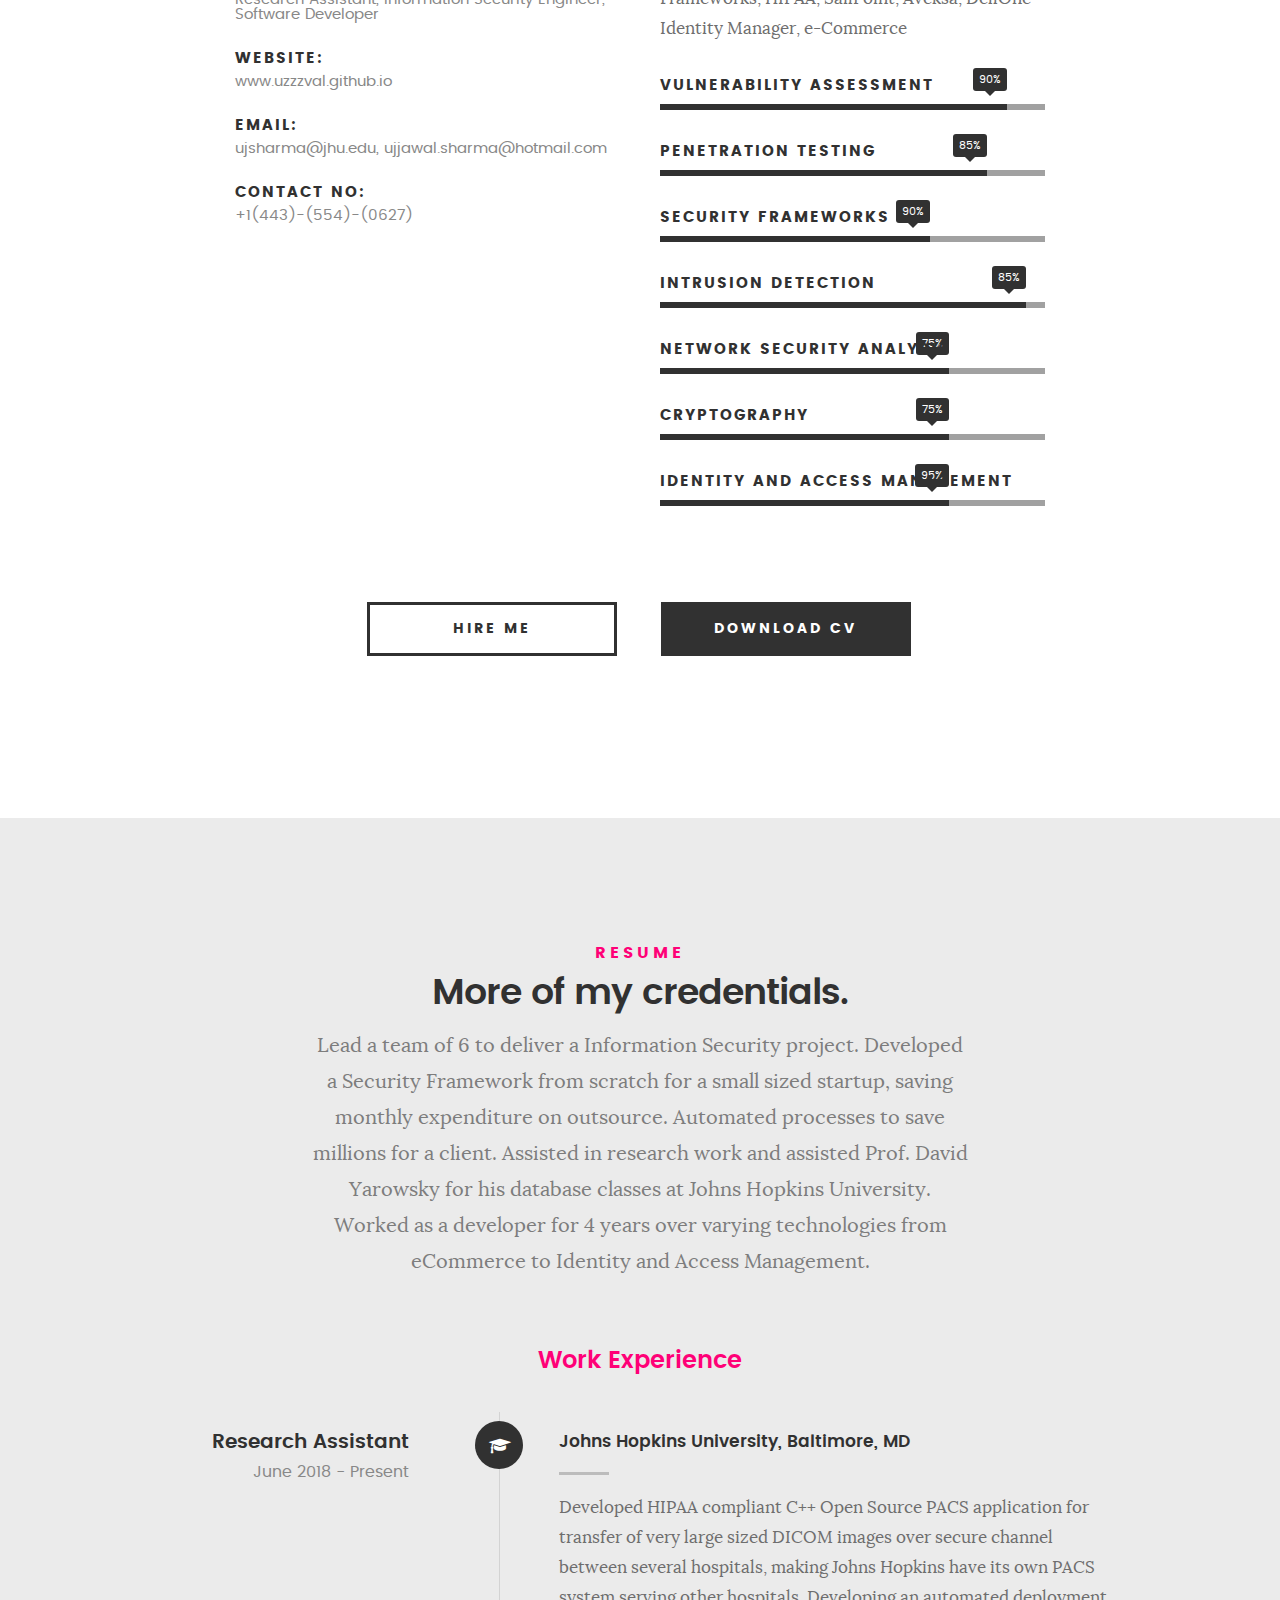
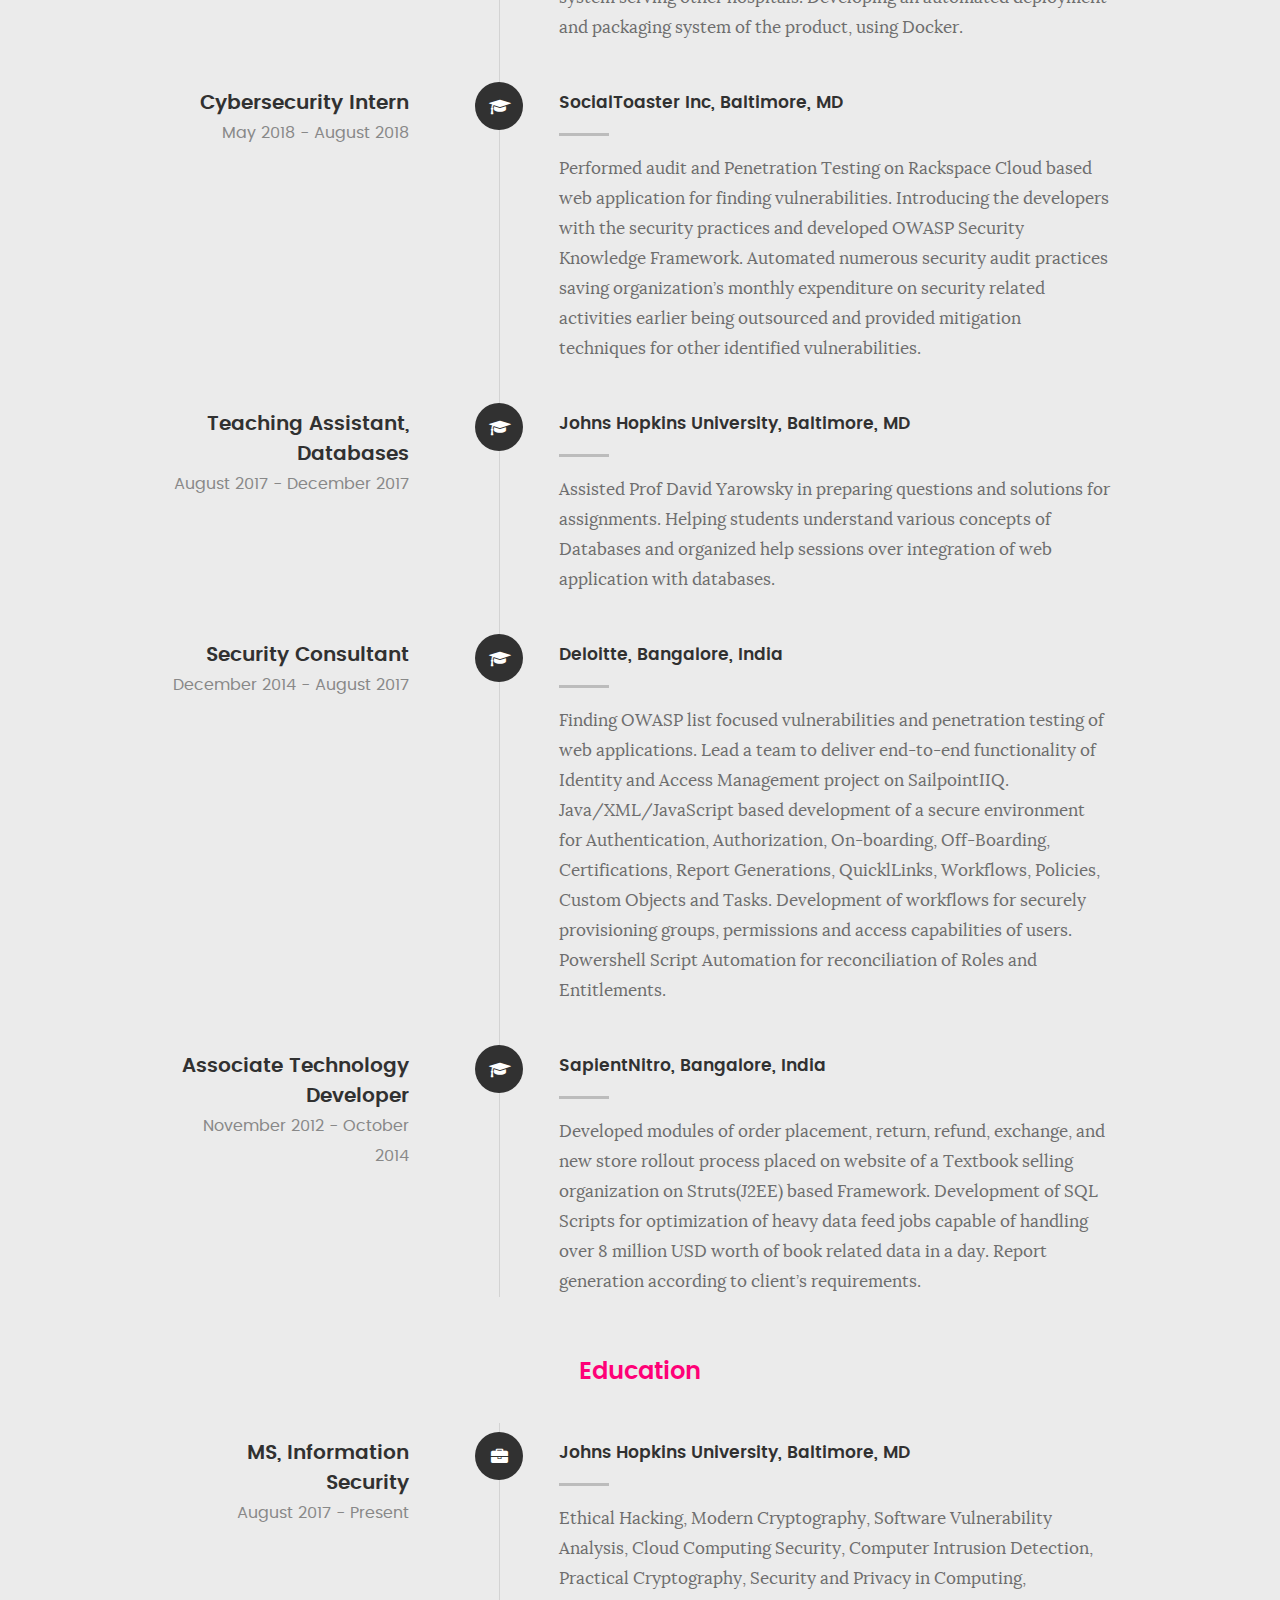
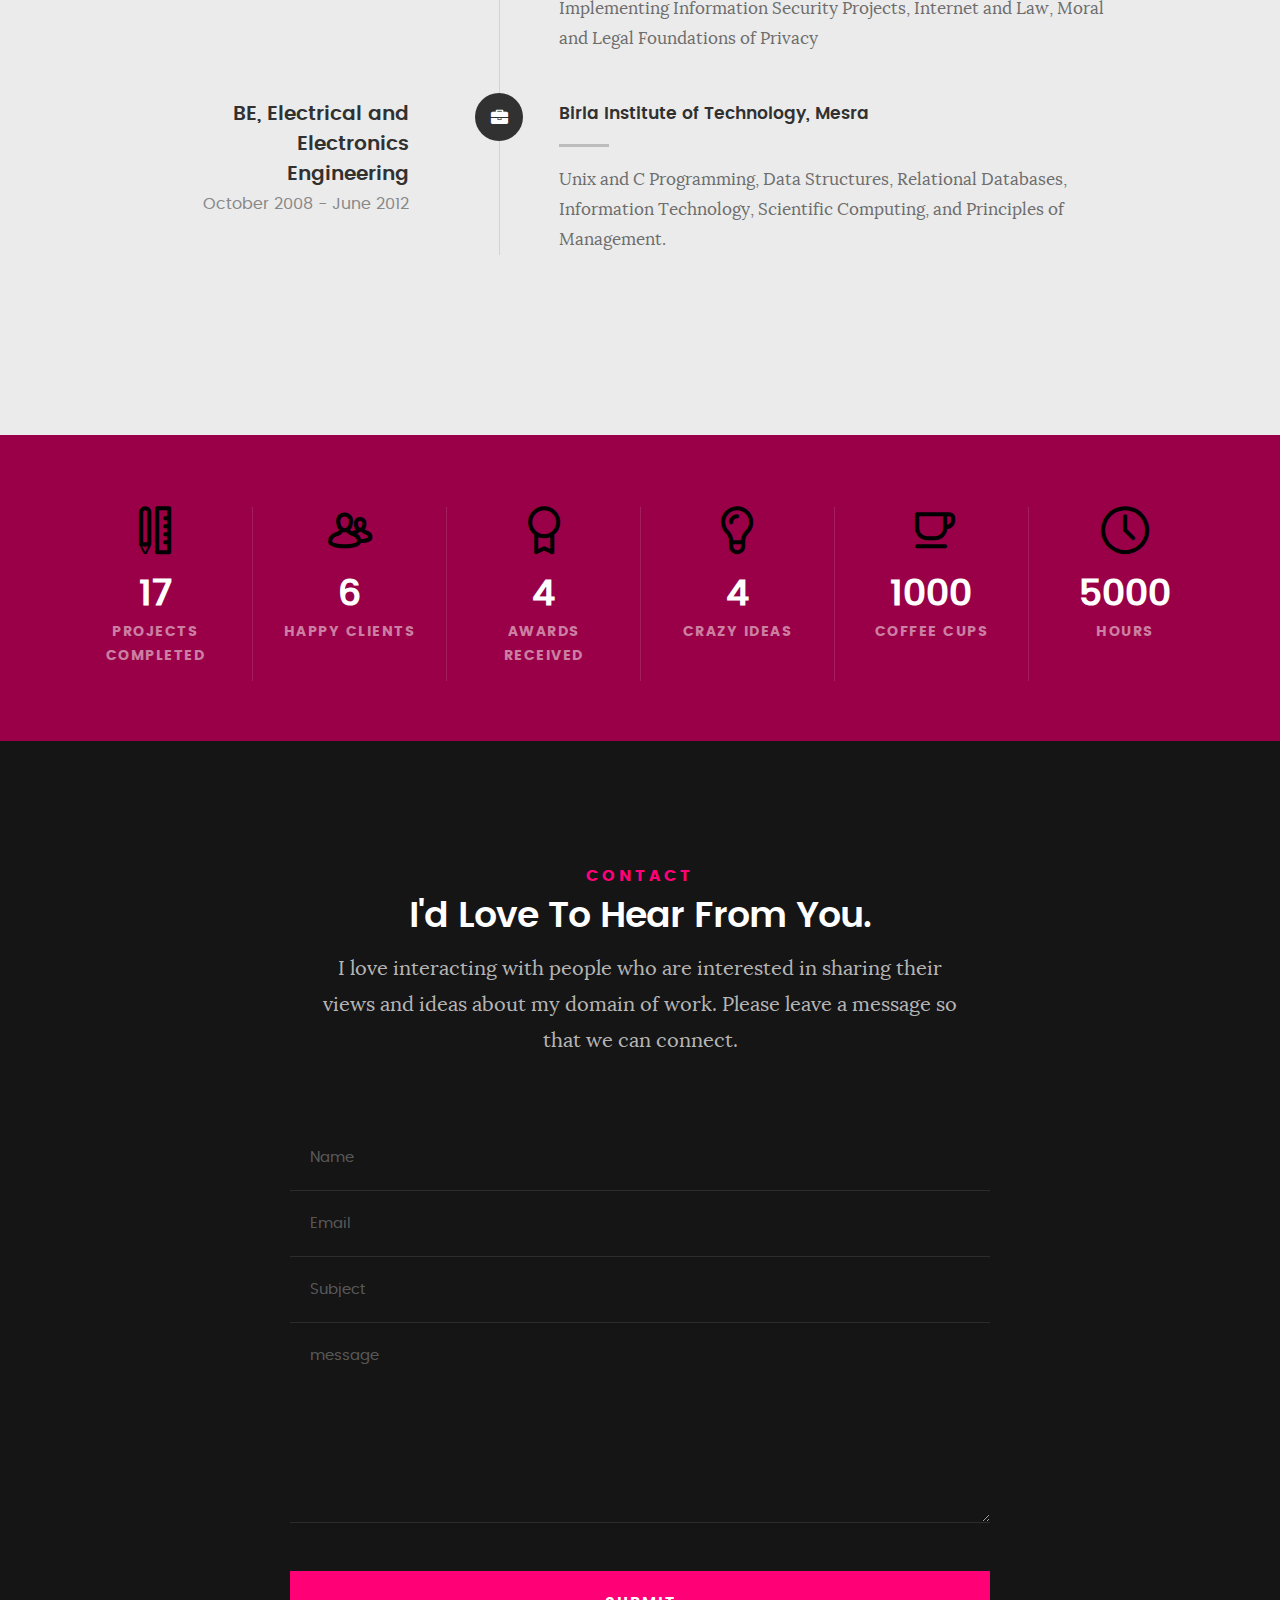
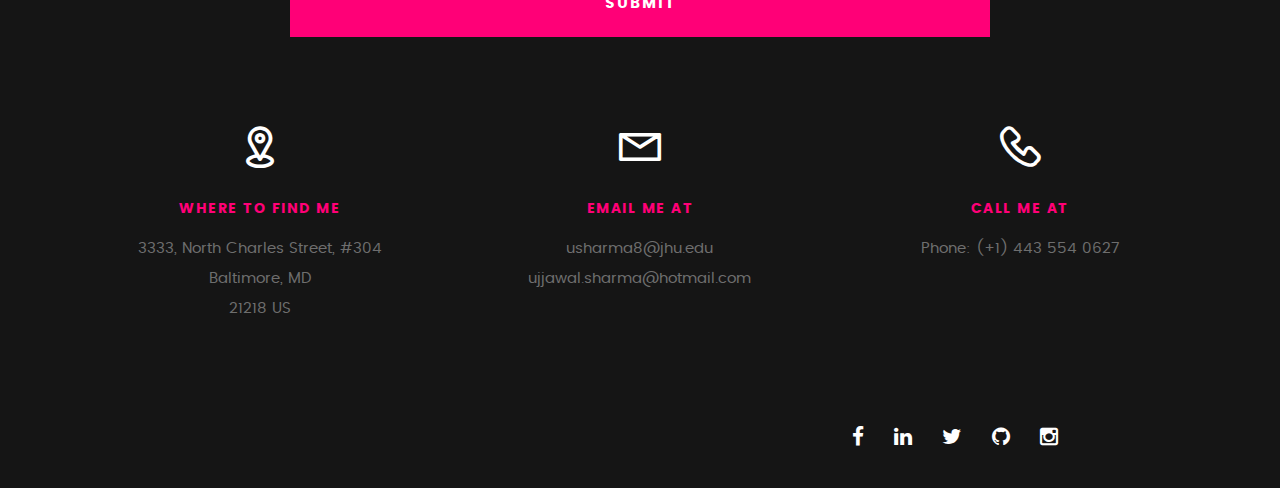
==== commit 729aab1e: "First Commit" ====
--- a/index.html
+++ b/index.html
@@ -193,7 +193,7 @@
    	<div class="row button-section">
    		<div class="col-twelve">
    			<a href="#contact" title="Hire Me" class="button stroke smoothscroll">Hire Me</a>
-   			<a href="#" title="Download CV" class="button button-primary">Download CV</a>
+   			<a href="Ujjawal_Sharma_Resume.pdf" title="Download CV" class="button button-primary">Download CV</a>
    		</div>   		
    	</div>
 
@@ -885,7 +885,7 @@
    			<h5>Contact</h5>
    			<h1>I'd Love To Hear From You.</h1>
 
-   			<p class="lead">Lorem ipsum Do commodo in proident enim in dolor cupidatat adipisicing dolore officia nisi aliqua incididunt Ut veniam lorem ipsum Consectetur ut in in eu do.</p>
+   			<p class="lead">I love interacting with people who are interested in sharing their views and ideas about my domain of work. Please leave a message so that we can connect.</p>
 
    		</div> 
    	</div> <!-- /section-intro -->
@@ -895,7 +895,7 @@
    		<div class="col-twelve">
 
             <!-- form -->
-            <form name="contactForm" id="contactForm" method="post" action="">
+            <form name="contactForm" id="contactForm" method="post" action="SendMail.php">
       			<fieldset>
 
                   <div class="form-field">
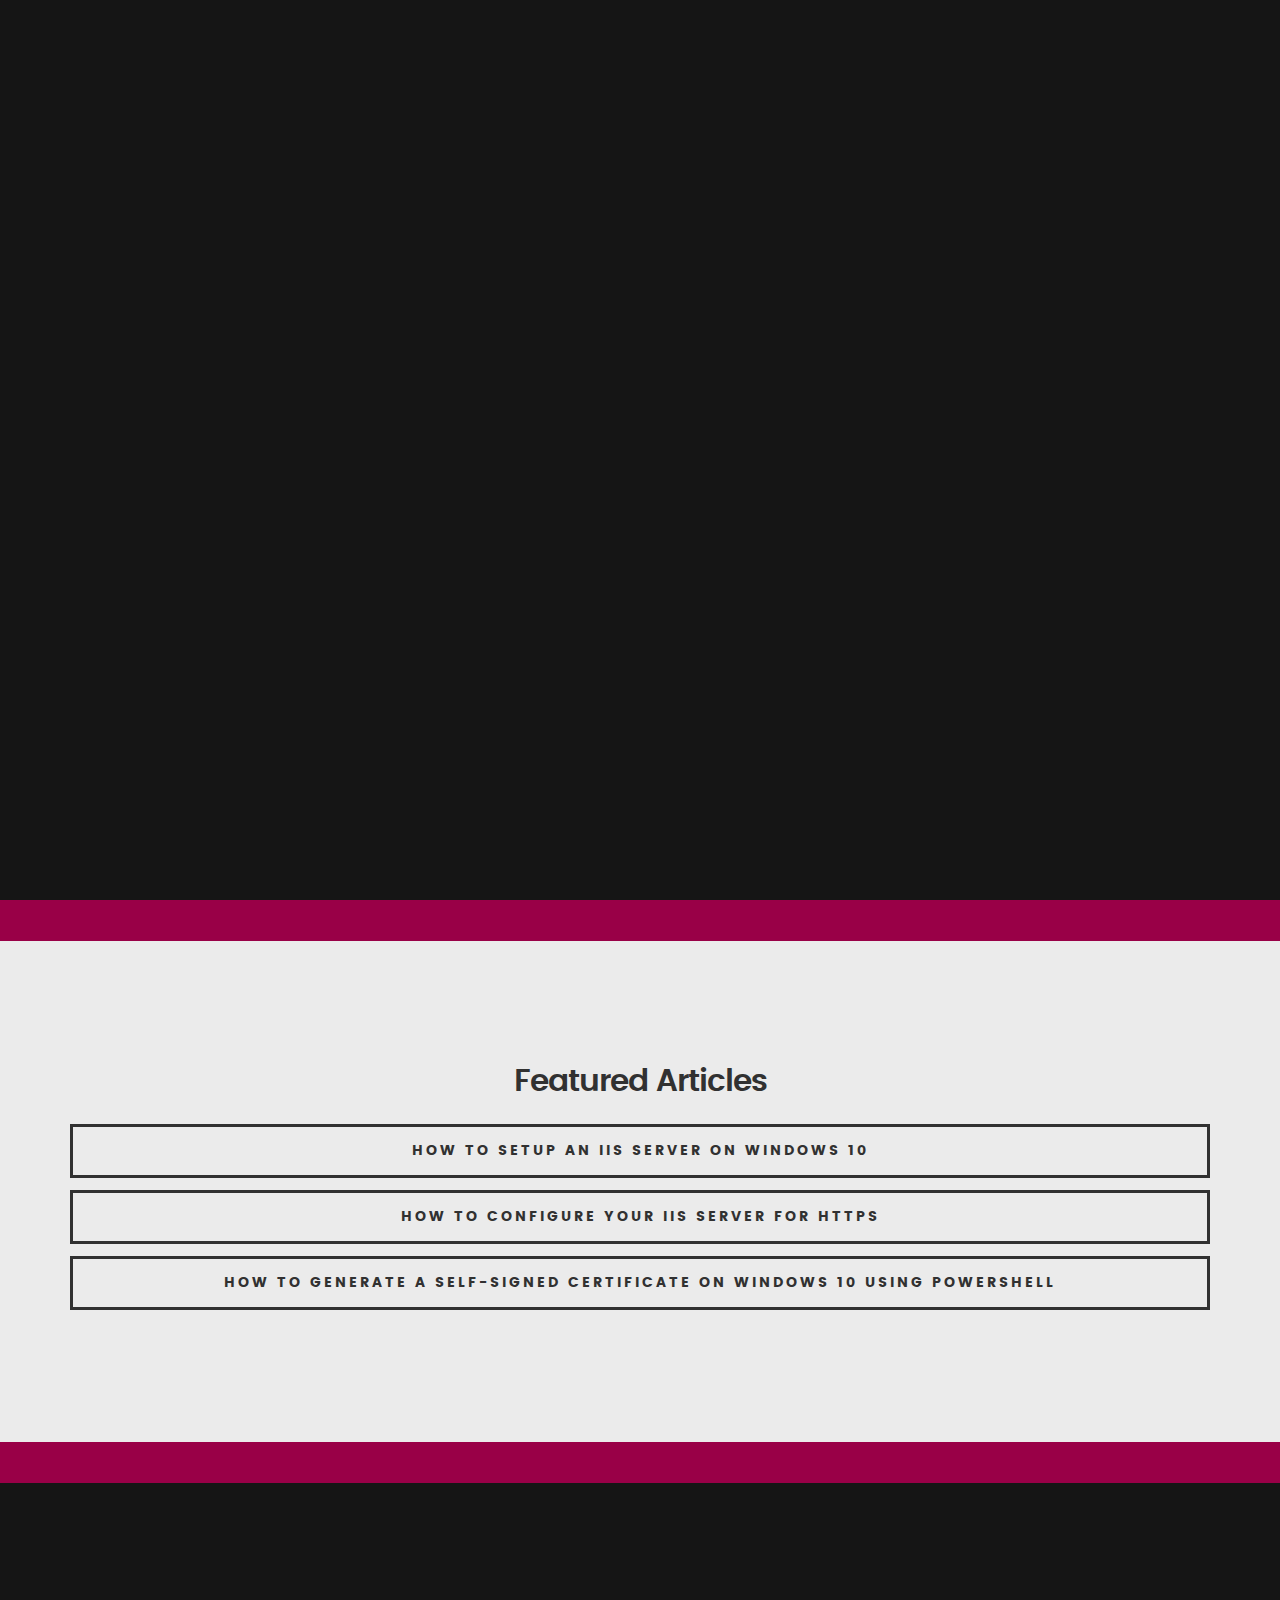
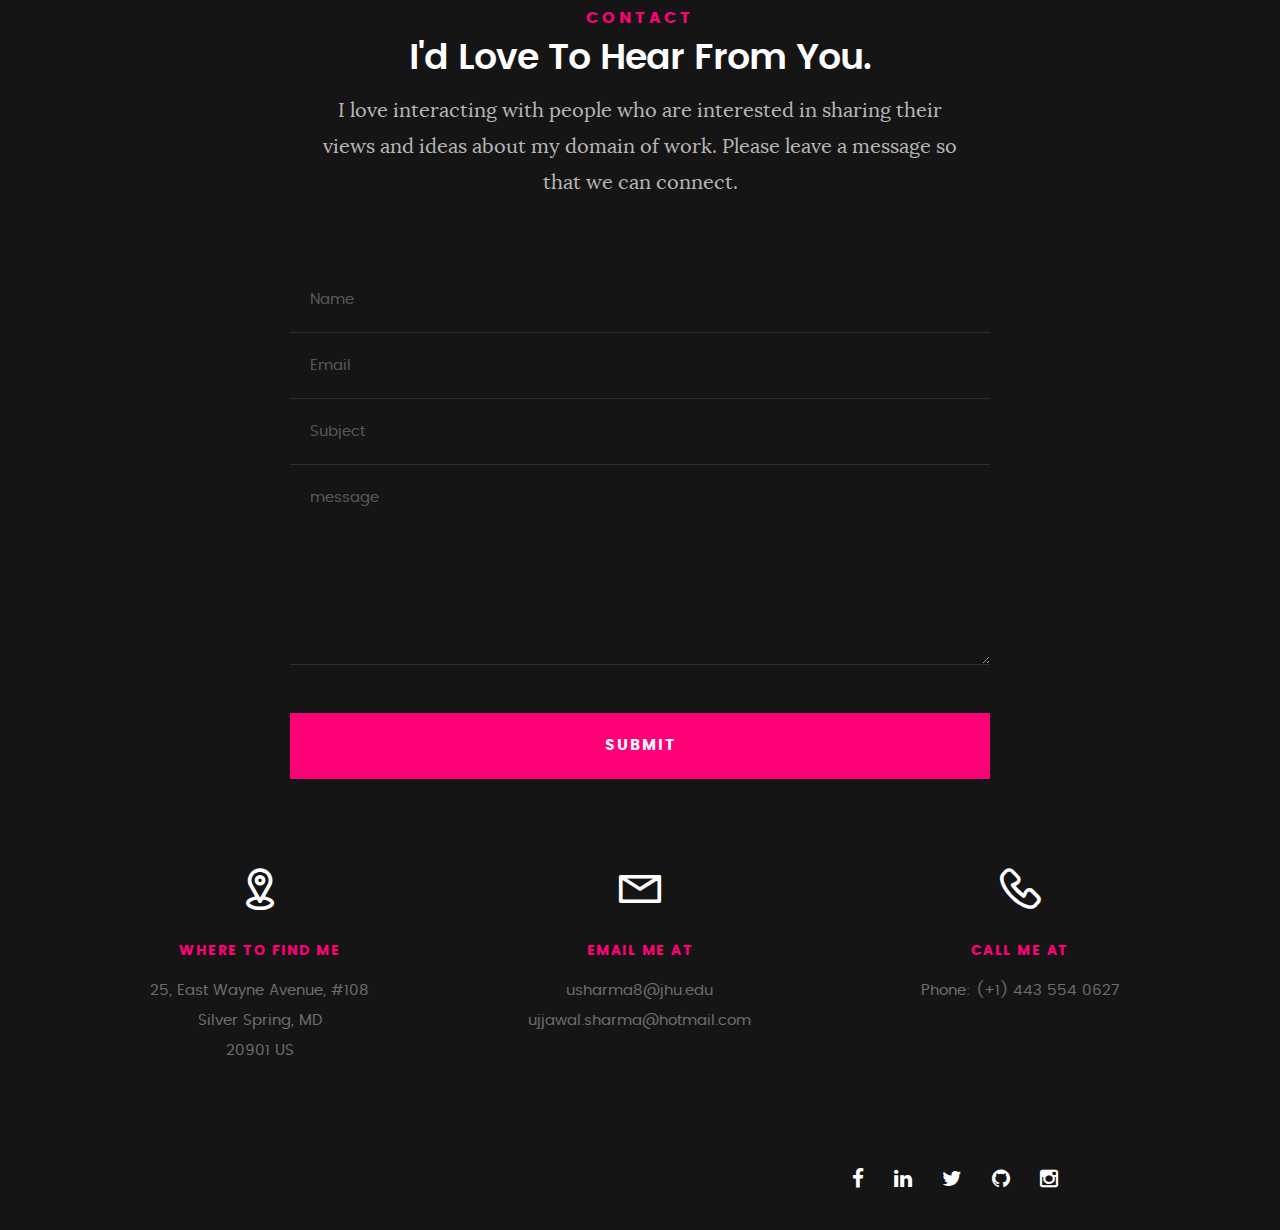
==== commit 984536c6: "Making Small changes to UI" ====
--- a/index.html
+++ b/index.html
@@ -1,1024 +1,250 @@
-<!DOCTYPE html>
-<!--[if IE 8 ]><html class="no-js oldie ie8" lang="en"> <![endif]-->
-<!--[if IE 9 ]><html class="no-js oldie ie9" lang="en"> <![endif]-->
-<!--[if (gte IE 9)|!(IE)]><!--><html class="no-js" lang="en"> <!--<![endif]-->
-<head>
-
-   <!--- basic page needs
-   ================================================== -->
-   <meta charset="utf-8">
-	<title>Ujjawal Sharma</title>
-	<meta name="description" content="">  
-	<meta name="author" content="">
-
-   <!-- mobile specific metas
-   ================================================== -->
-	<meta name="viewport" content="width=device-width, initial-scale=1, maximum-scale=1">
-
- 	<!-- CSS
-   ================================================== -->
-   <link rel="stylesheet" href="css/base.css">  
-   <link rel="stylesheet" href="css/main.css">
-   <link rel="stylesheet" href="css/vendor.css">     
-
-   <!-- script
-   ================================================== -->   
-	<script src="js/modernizr.js"></script>
-	<script src="js/pace.min.js"></script>
-
-   <!-- favicons
-	================================================== -->
-	<link rel="icon" type="image/png" href="favicon.png">
-
-</head>
-
-<body id="top">
-
-	<!-- header 
-   ================================================== -->
-   <header>   	
-   	<div class="row">
-
-   		<div class="top-bar">
-   			<a class="menu-toggle" href="#"><span>Menu</span></a>
-
-
-
-		   	<nav id="main-nav-wrap">
-					<ul class="main-navigation">
-						<li class="current"><a class="smoothscroll"  href="#intro" title="">Home</a></li>
-						<li><a class="smoothscroll"  href="#about" title="">About</a></li>
-						<li><a class="smoothscroll"  href="#resume" title="">Resume</a></li>
-						<li><a class="smoothscroll"  href="#portfolio" title="">Portfolio</a></li>
-						<li><a class="smoothscroll"  href="#services" title="">Services</a></li>					
-						<li><a class="smoothscroll"  href="#contact" title="">Contact</a></li>
-					</ul>
-				</nav>    		
-   		</div> <!-- /top-bar --> 
-   		
-   	</div> <!-- /row --> 		
-   </header> <!-- /header -->
-
-	<!-- intro section
-   ================================================== -->
-   <section id="intro">   
-
-   	<div class="intro-overlay"></div>	
-
-   	<div class="intro-content">
-   		<div class="row">
-
-   			<div class="col-twelve">
-
-	   			<h5>Hello, World.</h5>
-	   			<h1>I'm Ujjawal Sharma</h1>
-
-	   			<p class="intro-position">
-	   				<span>Information Security Engineer</span>
-	   				<span>Software Developer</span>
-	   			</p>
-
-	   			<a class="button stroke smoothscroll" href="#about" title="">More About Me</a>
-
-	   		</div>  
-   			
-   		</div>   		 		
-   	</div> <!-- /intro-content --> 
-
-   	<ul class="intro-social">        
-         <li><a href="https://www.facebook.com/sharma.ujjawal"><i class="fa fa-facebook"></i></a></li>
-         <li><a href="https://www.linkedin.com/in/ujjawal-sharma-87361b37/"><i class="fa fa-linkedin"></i></a></li>
-         <li><a href="https://twitter.com/uzzzval"><i class="fa fa-twitter"></i></a></li>
-         <li><a href="https://github.com/uzzzval"><i class="fa fa-github"></i></a></li>
-         <li><a href="https://www.instagram.com/sharma_ujjawal/"><i class="fa fa-instagram"></i></a></li>
-      </ul> <!-- /intro-social -->      	
-
-   </section> <!-- /intro -->
-
-
-   <!-- about section
-   ================================================== -->
-   <section id="about">  
-
-   	<div class="row section-intro">
-   		<div class="col-twelve">
-
-   			<h5>About</h5>
-   			<h1>Let me introduce myself.</h1>
-
-   			<div class="intro-info">
-
-   				<img src="images/profile-pic.jpg" alt="Profile Picture">
-
-   				<p class="lead"><i>"Its always good to have a bad plan rather no plan !"</i></p>
-   			</div>   			
-
-   		</div>   		
-   	</div> <!-- /section-intro -->
-
-   	<div class="row about-content">
-
-   		<div class="col-six tab-full">
-
-   			<h3>Profile</h3>
-   			<p>Currently working towards Masters in Information Security at Johns Hopkins University, Baltimore, MD. 3 years of experience working as a Security Consultant and another 1.5 years as a Java/J2EE developer.</p>
-
-   			<ul class="info-list">
-   				<li>
-   					<strong>Fullname:</strong>
-   					<span>Ujjawal Sharma</span>
-   				</li>
-   				<li>
-   					<strong>Job:</strong>
-   					<span>Research Assistant, Information Security Engineer, Software Developer</span>
-   				</li>
-   				<li>
-   					<strong>Website:</strong>
-   					<span>www.uzzzval.github.io</span>
-   				</li>
-   				<li>
-   					<strong>Email:</strong>
-   					<span>ujsharma@jhu.edu, ujjawal.sharma@hotmail.com</span>
-   				</li>
-				<li>
-					<strong>Contact No:</strong>
-					<span>+1(443)-(554)-(0627)</span>
-				</li>
-   			</ul> <!-- /info-list -->
-
-   		</div>
-
-   		<div class="col-six tab-full">
-
-   			<h3>Skills</h3>
-   			<p>Source Code Analysis, Penetration Testing, Threat Modelling, Vulnerability Assesment, Identity and Access Management, BurpSuite, DirBuster, HexorBase, SQLMap, Metasploit, Nessus, IDA Pro, tcpdump, Reverse
-				Engineering, iptables, IDS, IPS, Java, Python, C, GoLang, Powershell, Amazon Web Services, Rest and SOAP, HTML, CSS,
-				Javascript, MySQL, Oracle DB, MSSSQL, OWASP Security Framework, ISO Frameworks, HIPAA, SailPoint, Aveksa, DellOne Identity Manager, e-Commerce</p>
-
-				<ul class="skill-bars">
-				   <li>
-				   	<div class="progress percent90"><span>90%</span></div>
-				   	<strong>Vulnerability Assessment</strong>
-				   </li>
-				   <li>
-				   	<div class="progress percent85"><span>85%</span></div>
-				   	<strong>Penetration Testing</strong>
-				   </li>
-				   <li>
-				   	<div class="progress percent70"><span>90%</span></div>
-				   	<strong>Security Frameworks</strong>
-				   </li>
-				   <li>
-				   	<div class="progress percent95"><span>85%</span></div>
-				   	<strong>Intrusion Detection</strong>
-				   </li>
-				   <li>
-				   	<div class="progress percent75"><span>75%</span></div>
-				   	<strong>Network Security Analysis</strong>
-				   </li>
-					<li>
-						<div class="progress percent75"><span>75%</span></div>
-						<strong>Cryptography</strong>
-					</li>
-					<li>
-						<div class="progress percent75"><span>95%</span></div>
-						<strong>Identity and Access Management</strong>
-					</li>
-				</ul> <!-- /skill-bars -->		
-
-   		</div>
-
-   	</div>
-
-   	<div class="row button-section">
-   		<div class="col-twelve">
-   			<a href="#contact" title="Hire Me" class="button stroke smoothscroll">Hire Me</a>
-   			<a href="Ujjawal_Sharma_Resume.pdf" title="Download CV" class="button button-primary">Download CV</a>
-   		</div>   		
-   	</div>
-
-   </section> <!-- /process-->    
-
-
-   <!-- resume Section
-   ================================================== -->
-	<section id="resume" class="grey-section">
-
-		<div class="row section-intro">
-   		<div class="col-twelve">
-
-   			<h5>Resume</h5>
-   			<h1>More of my credentials.</h1>
-
-   			<p class="lead">Lead a team of 6 to deliver a Information Security project. Developed a Security Framework from scratch for a small sized startup, saving monthly expenditure on outsource. Automated processes to save millions for a client. Assisted in research work and assisted Prof. David Yarowsky for his database classes at Johns Hopkins University. Worked as a developer for 4 years over varying technologies from eCommerce to Identity and Access Management.</p>
-
-   		</div>   		
-   	</div> <!-- /section-intro--> 
-
-   	<div class="row resume-timeline">
-
-   		<div class="col-twelve resume-header">
-
-   			<h2>Work Experience</h2>
-
-   		</div> <!-- /resume-header -->
-
-   		<div class="col-twelve">
-
-   			<div class="timeline-wrap">
-
-   				<div class="timeline-block">
-
-	   				<div class="timeline-ico">
-	   					<i class="fa fa-graduation-cap"></i>
-	   				</div>
-
-	   				<div class="timeline-header">
-	   					<h3>Research Assistant</h3>
-	   					<p>June 2018 - Present</p>
-	   				</div>
-
-	   				<div class="timeline-content">
-	   					<h4>Johns Hopkins University, Baltimore, MD</h4>
-	   					<p>Developed HIPAA compliant C++ Open Source PACS application for transfer of very large sized DICOM images over
-							secure channel between several hospitals, making Johns Hopkins have its own PACS system serving other hospitals. Developing an automated deployment and packaging system of the product, using Docker.</p>
-	   				</div>
-
-	   			</div> <!-- /timeline-block -->
-
-	   			<div class="timeline-block">
-
-	   				<div class="timeline-ico">
-	   					<i class="fa fa-graduation-cap"></i>
-	   				</div>
-
-	   				<div class="timeline-header">
-	   					<h3>Cybersecurity Intern</h3>
-	   					<p>May 2018 - August 2018</p>
-	   				</div>
-
-	   				<div class="timeline-content">
-	   					<h4>SocialToaster Inc, Baltimore, MD</h4>
-	   					<p>Performed audit and Penetration Testing on Rackspace Cloud based web application for finding vulnerabilities. Introducing the developers with the security practices and developed OWASP Security Knowledge Framework. Automated numerous security audit practices saving organization’s monthly expenditure on security related activities
-							earlier being outsourced and provided mitigation techniques for other identified vulnerabilities.</p>
-	   				</div>
-
-	   			</div> <!-- /timeline-block -->
-
-	   			<div class="timeline-block">
-
-	   				<div class="timeline-ico">
-	   					<i class="fa fa-graduation-cap"></i>
-	   				</div>
-
-	   				<div class="timeline-header">
-	   					<h3>Teaching Assistant, Databases</h3>
-	   					<p>August 2017 - December 2017</p>
-	   				</div>
-
-	   				<div class="timeline-content">
-	   					<h4>Johns Hopkins University, Baltimore, MD</h4>
-	   					<p>Assisted Prof David Yarowsky in preparing questions and solutions for assignments. Helping students understand
-							various concepts of Databases and organized help sessions over integration of web application with databases.</p>
-	   				</div>
-
-	   			</div> <!-- /timeline-block -->
-
-				<div class="timeline-block">
-
-					<div class="timeline-ico">
-						<i class="fa fa-graduation-cap"></i>
-					</div>
-
-					<div class="timeline-header">
-						<h3>Security Consultant</h3>
-						<p>December 2014 - August 2017</p>
-					</div>
-
-					<div class="timeline-content">
-						<h4>Deloitte, Bangalore, India</h4>
-						<p>Finding OWASP list focused vulnerabilities and penetration testing of web applications. Lead a team to deliver end-to-end functionality of Identity and Access Management project on SailpointIIQ. Java/XML/JavaScript based development of a secure environment for Authentication, Authorization, On-boarding,
-							Off-Boarding, Certifications, Report Generations, QuicklLinks, Workflows, Policies, Custom Objects and Tasks. Development of workflows for securely provisioning groups, permissions and access capabilities of users. Powershell Script Automation for reconciliation of Roles and Entitlements.</p>
-					</div>
-
-				</div> <!-- /timeline-block -->
-
-				<div class="timeline-block">
-
-					<div class="timeline-ico">
-						<i class="fa fa-graduation-cap"></i>
-					</div>
-
-					<div class="timeline-header">
-						<h3>Associate Technology Developer</h3>
-						<p>November 2012 - October 2014</p>
-					</div>
-
-					<div class="timeline-content">
-						<h4>SapientNitro, Bangalore, India</h4>
-						<p>Developed modules of order placement, return, refund, exchange, and new store rollout process placed on website of
-							a Textbook selling organization on Struts(J2EE) based Framework. Development of SQL Scripts for optimization of heavy data feed jobs capable of handling over 8 million USD worth of
-							book related data in a day. Report generation according to client’s requirements.</p>
-					</div>
-
-				</div> <!-- /timeline-block -->
-
-   			</div> <!-- /timeline-wrap -->   			
-
-   		</div> <!-- /col-twelve -->
-   		
-   	</div> <!-- /resume-timeline -->
-   	
-   	<div class="row resume-timeline">
-
-   		<div class="col-twelve resume-header">
-
-   			<h2>Education</h2>
-
-   		</div> <!-- /resume-header -->
-
-   		<div class="col-twelve">
-
-   			<div class="timeline-wrap">
-
-   				<div class="timeline-block">
-
-	   				<div class="timeline-ico">
-	   					<i class="fa fa-briefcase"></i>
-	   				</div>
-
-	   				<div class="timeline-header">
-	   					<h3>MS, Information Security</h3>
-	   					<p>August 2017 - Present</p>
-	   				</div>
-
-	   				<div class="timeline-content">
-	   					<h4>Johns Hopkins University, Baltimore, MD</h4>
-	   					<p>Ethical Hacking, Modern Cryptography, Software Vulnerability Analysis, Cloud Computing
-							Security, Computer Intrusion Detection, Practical Cryptography, Security and Privacy in Computing, Implementing Information Security Projects, Internet and Law, Moral and Legal Foundations of Privacy</p>
-	   				</div>
-
-	   			</div> <!-- /timeline-block -->
-
-	   			<div class="timeline-block">
-
-	   				<div class="timeline-ico">
-	   					<i class="fa fa-briefcase"></i>
-	   				</div>
-
-	   				<div class="timeline-header">
-	   					<h3>BE, Electrical and Electronics Engineering</h3>
-	   					<p>October 2008 - June 2012</p>
-	   				</div>
-
-	   				<div class="timeline-content">
-	   					<h4>Birla Institute of Technology, Mesra</h4>
-	   					<p>Unix and C Programming, Data Structures, Relational Databases, Information Technology,
-							Scientific Computing, and Principles of Management.</p>
-	   				</div>
-
-	   			</div> <!-- /timeline-block -->
-
-   			</div> <!-- /timeline-wrap -->   			
-
-   		</div> <!-- /col-twelve -->
-   		
-   	</div> <!-- /resume-timeline -->
-		
-	</section> <!-- /features -->
-
-
-	<!--&lt;!&ndash; Portfolio Section-->
-   <!--================================================== &ndash;&gt;-->
-	<!--<section id="portfolio">-->
-
-		<!--<div class="row section-intro">-->
-   		<!--<div class="col-twelve">-->
-
-   			<!--<h5>Portfolio</h5>-->
-   			<!--<h1>Check Out Some of My Works.</h1>-->
-
-   			<!--<p class="lead">Lorem ipsum Do commodo in proident enim in dolor cupidatat adipisicing dolore officia nisi aliqua incididunt Ut veniam lorem ipsum Consectetur ut in in eu do.</p>-->
-
-   		<!--</div>   		-->
-   	<!--</div> &lt;!&ndash; /section-intro&ndash;&gt;-->
-
-   	<!--<div class="row portfolio-content">-->
-
-   		<!--<div class="col-twelve">-->
-
-   			<!--&lt;!&ndash; portfolio-wrapper &ndash;&gt;-->
-	         <!--<div id="folio-wrapper" class="block-1-2 block-mob-full stack">-->
-
-	         	<!--<div class="bgrid folio-item">-->
-	               <!--<div class="item-wrap">-->
-	               	<!--<img src="images/portfolio/liberty.jpg" alt="Liberty">-->
-	                  <!--<a href="#modal-01" class="overlay">	                  	           -->
-	                     <!--<div class="folio-item-table">-->
-	                     	<!--<div class="folio-item-cell">-->
-		     					       <!--<h3 class="folio-title">Liberty</h3>	     					    -->
-		     					    	 <!--<span class="folio-types">-->
-		     					       	  <!--Graphic Design-->
-		     					       <!--</span>-->
-		     					   <!--</div>	                      	-->
-	                     <!--</div>                    -->
-	                  <!--</a>-->
-	               <!--</div>	               -->
-	        		<!--</div> &lt;!&ndash; /folio-item &ndash;&gt;-->
-
-	        		<!--<div class="bgrid folio-item">-->
-	               <!--<div class="item-wrap">-->
-	               	<!--<img src="images/portfolio/shutterbug.jpg" alt="Shutterbug">-->
-	               	<!--<a href="#modal-02" class="overlay">              		                  -->
-	                     <!--<div class="folio-item-table">-->
-	                     	<!--<div class="folio-item-cell">-->
-	                     		<!--<h3 class="folio-title">Shutterbug</h3>	     					    -->
-		     					    	<!--<span class="folio-types">-->
-		     					       	  <!--Web Design-->
-		     					      <!--</span>		     		-->
-		     					   <!--</div> 	                      	-->
-	                     <!--</div>                    -->
-	                  <!--</a>-->
-	               <!--</div>-->
-	        		<!--</div> &lt;!&ndash; /folio-item &ndash;&gt;-->
-
-	            <!--<div class="bgrid folio-item">-->
-	               <!--<div class="item-wrap">-->
-	               	<!--<img src="images/portfolio/clouds.jpg" alt="Clouds">-->
-	                  <!--<a href="#modal-03" class="overlay">             		                  -->
-	                     <!--<div class="folio-item-table">-->
-	                     	<!--<div class="folio-item-cell">-->
-	                     		<!--<h3 class="folio-title">Clouds</h3>	     					    -->
-		     					    	<!--<span class="folio-types">-->
-		     					       	  <!--Web Design-->
-		     					      <!--</span>		     		-->
-		     					   <!--</div> 	                      	-->
-	                     <!--</div>                    -->
-	                  <!--</a>-->
-	               <!--</div>-->
-	        		<!--</div> &lt;!&ndash; /folio-item &ndash;&gt;-->
-
-	            <!--<div class="bgrid folio-item">-->
-	               <!--<div class="item-wrap">-->
-	               	<!--<img src="images/portfolio/beetle.jpg" alt="Beetle">-->
-	                  <!--<a href="#modal-04" class="overlay">                  	                 -->
-	                     <!--<div class="folio-item-table">-->
-	                     	<!--<div class="folio-item-cell">-->
-	                     		<!--<h3 class="folio-title">Beetle</h3>	     					    -->
-		     					    	<!--<span class="folio-types">-->
-		     					       	  <!--Branding-->
-		     					      <!--</span>		     		-->
-		     					   <!--</div>  	                      	-->
-	                     <!--</div>                    -->
-	                  <!--</a>-->
-	               <!--</div>-->
-	        		<!--</div> &lt;!&ndash; /folio-item &ndash;&gt;-->
-
-	        		<!--<div class="bgrid folio-item">-->
-	               <!--<div class="item-wrap">-->
-	               	<!--<img src="images/portfolio/lighthouse.jpg" alt="Lighthouse">-->
-	                  <!--<a href="#modal-05" class="overlay">             		                  -->
-	                     <!--<div class="folio-item-table">-->
-	                     	<!--<div class="folio-item-cell">-->
-	                     		<!--<h3 class="folio-title">Lighthouse</h3>	     					    -->
-		     					    	<!--<span class="folio-types">-->
-		     					       	  <!--Web Development-->
-		     					      <!--</span>		     		-->
-		     					   <!--</div> 	                      	-->
-	                     <!--</div>                    -->
-	                  <!--</a>-->
-	               <!--</div>-->
-	        		<!--</div> &lt;!&ndash; /folio-item &ndash;&gt;-->
-
-	            <!--<div class="bgrid folio-item">-->
-	               <!--<div class="item-wrap">-->
-	               	<!--<img src="images/portfolio/salad.jpg" alt="Salad">-->
-	                  <!--<a href="#modal-06" class="overlay">-->
-	                     <!--<div class="folio-item-table">-->
-	                     	<!--<div class="folio-item-cell">-->
-	                     		<!--<h3 class="folio-title">Salad</h3>	     					    -->
-		     					    	<!--<span class="folio-types">-->
-		     					       	  <!--Branding-->
-		     					      <!--</span>		     		-->
-		     					   <!--</div>	                      	-->
-	                     <!--</div>                    -->
-	                  <!--</a>-->
-	               <!--</div>-->
-	        		<!--</div> &lt;!&ndash; /folio-item &ndash;&gt;-->
-
-	            <!--&lt;!&ndash; modal popups - begin-->
-	            <!--============================================================= &ndash;&gt;-->
-	            <!--<div id="modal-01" class="popup-modal slider mfp-hide">	-->
-
-				     	<!--<div class="media">-->
-				     		<!--<img src="images/portfolio/modals/m-liberty.jpg" alt="" />-->
-				     	<!--</div>      	-->
-
-					   <!--<div class="description-box">-->
-					      <!--<h4>Liberty</h4>		      -->
-					      <!--<p>Proin gravida nibh vel velit auctor aliquet. Aenean sollicitudin, lorem quis bibendum auctor, nisi elit consequat ipsum, nec sagittis sem nibh id elit.</p>-->
-
-					      <!--<div class="categories">Web Development</div>			               -->
-					   <!--</div>-->
-
-			         <!--<div class="link-box">-->
-			            <!--<a href="http://www.behance.net">Details</a>-->
-					      <!--<a href="#" class="popup-modal-dismiss">Close</a>-->
-			         <!--</div>-->
-
-				   <!--</div> &lt;!&ndash; /modal-01 &ndash;&gt;-->
-
-				   <!--<div id="modal-02" class="popup-modal slider mfp-hide">	-->
-
-				     	<!--<div class="media">-->
-				     		<!--<img src="images/portfolio/modals/m-shutterbug.jpg" alt="" />-->
-				     	<!--</div>      	-->
-
-					   <!--<div class="description-box">-->
-					      <!--<h4>Shutterbug</h4>		      -->
-					      <!--<p>Proin gravida nibh vel velit auctor aliquet. Aenean sollicitudin, lorem quis bibendum auctor, nisi elit consequat ipsum, nec sagittis sem nibh id elit.</p>-->
-
-					      <!--<div class="categories">Web Design</div>			               -->
-					   <!--</div>-->
-
-			         <!--<div class="link-box">-->
-			            <!--<a href="http://www.behance.net">Details</a>-->
-					      <!--<a href="#" class="popup-modal-dismiss">Close</a>-->
-			         <!--</div>-->
-
-				   <!--</div> &lt;!&ndash; /modal-02 &ndash;&gt;-->
-
-				   <!--<div id="modal-03" class="popup-modal slider mfp-hide">	-->
-
-				     	<!--<div class="media">-->
-				     		<!--<img src="images/portfolio/modals/m-clouds.jpg" alt="" />-->
-				     	<!--</div>      	-->
-
-					   <!--<div class="description-box">-->
-					      <!--<h4>Clouds</h4>		      -->
-					      <!--<p>Proin gravida nibh vel velit auctor aliquet. Aenean sollicitudin, lorem quis bibendum auctor, nisi elit consequat ipsum, nec sagittis sem nibh id elit.</p>-->
-
-					      <!--<div class="categories">Web Design</div>			               -->
-					   <!--</div>-->
-
-			         <!--<div class="link-box">-->
-			            <!--<a href="http://www.behance.net">Details</a>-->
-					      <!--<a href="#" class="popup-modal-dismiss">Close</a>-->
-			         <!--</div>		      -->
-
-				   <!--</div> &lt;!&ndash; /modal-03 &ndash;&gt;-->
-
-				   <!--<div id="modal-04" class="popup-modal slider mfp-hide">	-->
-
-				     	<!--<div class="media">-->
-				     		<!--<img src="images/portfolio/modals/m-beetle.jpg" alt="" />-->
-				     	<!--</div>      	-->
-
-					   <!--<div class="description-box">-->
-					      <!--<h4>Beetle</h4>		      -->
-					      <!--<p>Proin gravida nibh vel velit auctor aliquet. Aenean sollicitudin, lorem quis bibendum auctor, nisi elit consequat ipsum, nec sagittis sem nibh id elit.</p>-->
-
-					      <!--<div class="categories">Branding</div>			               -->
-					   <!--</div>-->
-
-			         <!--<div class="link-box">-->
-			            <!--<a href="http://www.behance.net">Details</a>-->
-					      <!--<a href="#" class="popup-modal-dismiss">Close</a>-->
-			         <!--</div>		      -->
-
-				   <!--</div> &lt;!&ndash; /modal-04 &ndash;&gt;-->
-
-				   <!--<div id="modal-05" class="popup-modal slider mfp-hide">	-->
-
-				     	<!--<div class="media">-->
-				     		<!--<img src="images/portfolio/modals/m-lighthouse.jpg" alt="" />-->
-				     	<!--</div>      	-->
-
-					   <!--<div class="description-box">-->
-					      <!--<h4>Lighthouse</h4>		      -->
-					      <!--<p>Proin gravida nibh vel velit auctor aliquet. Aenean sollicitudin, lorem quis bibendum auctor, nisi elit consequat ipsum, nec sagittis sem nibh id elit.</p>-->
-
-					      <!--<div class="categories">Web Development</div>			               -->
-					   <!--</div>-->
-
-			         <!--<div class="link-box">-->
-			            <!--<a href="http://www.behance.net">Details</a>-->
-					      <!--<a href="#" class="popup-modal-dismiss">Close</a>-->
-			         <!--</div>		      -->
-
-				   <!--</div> &lt;!&ndash; /modal-05 &ndash;&gt;-->
-
-				   <!--<div id="modal-06" class="popup-modal slider mfp-hide">	-->
-
-				     	<!--<div class="media">-->
-				     		<!--<img src="images/portfolio/modals/m-salad.jpg" alt="" />-->
-				     	<!--</div>      	-->
-
-					   <!--<div class="description-box">-->
-					      <!--<h4>Salad</h4>		      -->
-					      <!--<p>Proin gravida nibh vel velit auctor aliquet. Aenean sollicitudin, lorem quis bibendum auctor, nisi elit consequat ipsum, nec sagittis sem nibh id elit.</p>-->
-
-					      <!--<div class="categories">Branding</div>			               -->
-					   <!--</div>-->
-
-			         <!--<div class="link-box">-->
-			            <!--<a href="http://www.behance.net">Details</a>-->
-					      <!--<a href="#" class="popup-modal-dismiss">Close</a>-->
-			         <!--</div>-->
-
-				   <!--</div> &lt;!&ndash; /modal-06 &ndash;&gt;-->
-
-
-				   <!--&lt;!&ndash; modal popups - end-->
-	            <!--============================================================= &ndash;&gt;-->
-
-	         <!--</div> &lt;!&ndash; /portfolio-wrapper &ndash;&gt;-->
-
-   		<!--</div>  &lt;!&ndash; /twelve &ndash;&gt;-->
-
-   	<!--</div> &lt;!&ndash; /portfolio-content &ndash;&gt; -->
-		<!---->
-	<!--</section> &lt;!&ndash; /portfolio &ndash;&gt;-->
-
-
-
-
-	<!---->
-	<!--&lt;!&ndash; services Section-->
-   <!--================================================== &ndash;&gt;-->
-	<!--<section id="services">-->
-
-		<!--<div class="overlay"></div>-->
-
-		<!--<div class="row section-intro">-->
-   		<!--<div class="col-twelve">-->
-
-   			<!--<h5>Services</h5>-->
-   			<!--<h1>What Can I Do For You?</h1>-->
-
-   			<!--<p class="lead">Develope Information Security Plans and Policies, Implement Protections, Review Source Code, Test for Vulnerabilities, Monitor for Security Breaches, Investigate Security Breaches, Suggest Mitigation Techniques, Communicate Security Issues to Teams, Design Secure Networks, Suggest Disaster Recovery Options</p>-->
-
-   		<!--</div>   		-->
-   	<!--</div> &lt;!&ndash; /section-intro &ndash;&gt;-->
-
-   	<!--<div class="row services-content">-->
-
-   		<!--<div id="owl-slider" class="owl-carousel services-list">-->
-
-	      	<!--<div class="service">	-->
-
-	      		<!--<span class="icon"><i class="icon-earth"></i></span>            -->
-
-	            <!--<div class="service-content">	-->
-
-	            	 <!--<h3>Webdesign</h3>-->
-
-		            <!--<p class="desc">Sed ut perspiciatis unde omnis iste natus error sit voluptatem accusantium doloremque laudantium, totam rem aperiam, eaque ipsa quae ab illo inventore veritatis et quasi architecto beatae vitae dicta sunt explicabo. Nemo enim ipsam voluptatem quia voluptas sit aspernatur aut odit aut fugit.-->
-	         		<!--</p>-->
-	         		<!---->
-	         	<!--</div> 	         	 -->
-
-				<!--</div> &lt;!&ndash; /service &ndash;&gt;-->
-
-				<!--<div class="service">	-->
-
-					<!--<span class="icon"><i class="icon-window"></i></span>                          -->
-
-	            <!--<div class="service-content">	-->
-
-	            	<!--<h3>Web Development</h3>  -->
-
-		            <!--<p class="desc">Sed ut perspiciatis unde omnis iste natus error sit voluptatem accusantium doloremque laudantium, totam rem aperiam, eaque ipsa quae ab illo inventore veritatis et quasi architecto beatae vitae dicta sunt explicabo. Nemo enim ipsam voluptatem quia voluptas sit aspernatur aut odit aut fugit.-->
-	         		<!--</p>-->
-
-	            <!--</div>	                          -->
-
-			   <!--</div> &lt;!&ndash; /service &ndash;&gt;-->
-
-			   <!--<div class="service">-->
-
-			   	<!--<span class="icon"><i class="icon-paint-brush"></i></span>		            -->
-
-	            <!--<div class="service-content">-->
-
-	            	<!--<h3>Branding</h3>-->
-
-		            <!--<p class="desc">Sed ut perspiciatis unde omnis iste natus error sit voluptatem accusantium doloremque laudantium, totam rem aperiam, eaque ipsa quae ab illo inventore veritatis et quasi architecto beatae vitae dicta sunt explicabo. Nemo enim ipsam voluptatem quia voluptas sit aspernatur aut odit aut fugit.-->
-	        			<!--</p> -->
-
-	            <!--</div> 	            	               -->
-
-			   <!--</div> &lt;!&ndash; /service &ndash;&gt;-->
-
-				<!--<div class="service">-->
-
-					<!--<span class="icon"><i class="icon-toggles"></i></span>	              -->
-
-	            <!--<div class="service-content">-->
-
-	            	<!--<h3>UI/UX Design</h3>-->
-
-		            <!--<p class="desc">Sed ut perspiciatis unde omnis iste natus error sit voluptatem accusantium doloremque laudantium, totam rem aperiam, eaque ipsa quae ab illo inventore veritatis et quasi architecto beatae vitae dicta sunt explicabo. Nemo enim ipsam voluptatem quia voluptas sit aspernatur aut odit aut fugit.-->
-	         		<!--</p> -->
-	         		<!---->
-	            <!--</div>                -->
-
-				<!--</div> &lt;!&ndash; /service &ndash;&gt;-->
-
-			   <!--<div class="service">-->
-
-			   	<!--<span class="icon"><i class="icon-image"></i></span>	            -->
-
-	            <!--<div class="service-content">-->
-
-	            	<!--<h3>Graphics Design</h3>-->
-
-		            <!--<p class="desc">Sed ut perspiciatis unde omnis iste natus error sit voluptatem accusantium doloremque laudantium, totam rem aperiam, eaque ipsa quae ab illo inventore veritatis et quasi architecto beatae vitae dicta sunt explicabo. Nemo enim ipsam voluptatem quia voluptas sit aspernatur aut odit aut fugit.-->
-	        			<!--</p> -->
-
-	            <!--</div>	               -->
-
-			   <!--</div> &lt;!&ndash; /service &ndash;&gt;-->
-
-			   <!--<div class="service">-->
-
-			   	<!--<span class="icon"><i class="icon-chat"></i></span>	   	           -->
-
-	            <!--<div class="service-content">-->
-
-	            	 <!--<h3>Consultancy</h3>-->
-
-		            <!--<p class="desc">Sed ut perspiciatis unde omnis iste natus error sit voluptatem accusantium doloremque laudantium, totam rem aperiam, eaque ipsa quae ab illo inventore veritatis et quasi architecto beatae vitae dicta sunt explicabo. Nemo enim ipsam voluptatem quia voluptas sit aspernatur aut odit aut fugit.-->
-	        			<!--</p> -->
-	        			<!---->
-	            <!--</div>	               -->
-
-			   <!--</div> &lt;!&ndash; /service &ndash;&gt;-->
-
-	      <!--</div> &lt;!&ndash; /services-list &ndash;&gt;-->
-   		<!---->
-   	<!--</div> &lt;!&ndash; /services-content &ndash;&gt;-->
-		<!---->
-	<!--</section> &lt;!&ndash; /services &ndash;&gt;	-->
-
-
-	<!-- stats Section
-   ================================================== -->
-	<section id="stats" class="count-up">
-
-		<div class="row">
-			<div class="col-twelve">
-
-				<div class="block-1-6 block-s-1-3 block-tab-1-2 block-mob-full stats-list">
-
-					<div class="bgrid stat">
-
-						<div class="icon-part">
-							<i class="icon-pencil-ruler"></i>
-						</div>
-
-						<h3 class="stat-count">
-							17
-						</h3>
-
-						<h5 class="stat-title">
-							Projects Completed
-						</h5>
-
-					</div> <!-- /stat -->					
-
-					<div class="bgrid stat">
-
-						<div class="icon-part">
-							<i class="icon-users"></i>
-						</div>
-
-						<h3 class="stat-count">
-							6
-						</h3>
-
-						<h5 class="stat-title">
-							Happy Clients
-						</h5>
-
-					</div> <!-- /stat -->
-
-					<div class="bgrid stat">
-
-						<div class="icon-part">
-							<i class="icon-badge"></i>
-						</div>
-
-						<h3 class="stat-count">
-							4
-						</h3>
-
-						<h5 class="stat-title">
-							Awards Received
-						</h5>
-
-					</div> <!-- /stat -->									
-
-					<div class="bgrid stat">
-
-						<div class="icon-part">
-							<i class="icon-light-bulb"></i>
-						</div>
-
-						<h3 class="stat-count">
-							4
-						</h3>
-
-						<h5 class="stat-title">
-							Crazy Ideas
-						</h5>
-
-					</div> <!-- /stat -->
-
-					<div class="bgrid stat">
-
-						<div class="icon-part">
-							<i class="icon-cup"></i>
-						</div>
-
-						<h3 class="stat-count">
-							1000
-						</h3>
-
-						<h5 class="stat-title">
-							Coffee Cups
-						</h5>
-
-					</div> <!-- /stat -->
-
-					<div class="bgrid stat">
-
-						<div class="icon-part">
-							<i class="icon-clock"></i>
-						</div>
-
-						<h3 class="stat-count">
-							5000
-						</h3>
-
-						<h5 class="stat-title">
-							Hours
-						</h5>
-
-					</div> <!-- /stat -->
-
-				</div> <!-- /stats-list -->
-
-			</div> <!-- /twelve -->
-		</div> <!-- /row -->
-
-	</section> <!-- /stats -->
-
-	
-   <!-- contact
-   ================================================== -->
-	<section id="contact">
-
-		<div class="row section-intro">
-   		<div class="col-twelve">
-
-   			<h5>Contact</h5>
-   			<h1>I'd Love To Hear From You.</h1>
-
-   			<p class="lead">I love interacting with people who are interested in sharing their views and ideas about my domain of work. Please leave a message so that we can connect.</p>
-
-   		</div> 
-   	</div> <!-- /section-intro -->
-
-   	<div class="row contact-form">
-
-   		<div class="col-twelve">
-
-            <!-- form -->
-            <form name="contactForm" id="contactForm" method="post" action="SendMail.php">
-      			<fieldset>
-
-                  <div class="form-field">
- 						   <input name="contactName" type="text" id="contactName" placeholder="Name" value="" minlength="2" required="">
-                  </div>
-                  <div class="form-field">
-	      			   <input name="contactEmail" type="email" id="contactEmail" placeholder="Email" value="" required="">
-	               </div>
-                  <div class="form-field">
-	     				   <input name="contactSubject" type="text" id="contactSubject" placeholder="Subject" value="">
-	               </div>                       
-                  <div class="form-field">
-	                 	<textarea name="contactMessage" id="contactMessage" placeholder="message" rows="10" cols="50" required=""></textarea>
-	               </div>                      
-                 <div class="form-field">
-                     <button class="submitform">Submit</button>
-                     <div id="submit-loader">
-                        <div class="text-loader">Sending...</div>                             
-       				      <div class="s-loader">
-								  	<div class="bounce1"></div>
-								  	<div class="bounce2"></div>
-								  	<div class="bounce3"></div>
-								</div>
-							</div>
-                  </div>
-
-      			</fieldset>
-      		</form> <!-- Form End -->
-
-            <!-- contact-warning -->
-            <div id="message-warning">            	
-            </div>            
-            <!-- contact-success -->
-      		<div id="message-success">
-               <i class="fa fa-check"></i>Your message was sent, thank you!<br>
-      		</div>
-
-         </div> <!-- /col-twelve -->
-   		
-   	</div> <!-- /contact-form -->
-
-   	<div class="row contact-info">
-
-   		<div class="col-four tab-full">
-
-   			<div class="icon">
-   				<i class="icon-pin"></i>
-   			</div>
-
-   			<h5>Where to find me</h5>
-
-   			<p>
-            3333, North Charles Street, #304<br>
-            Baltimore, MD<br>
-            21218 US
-            </p>
-
-   		</div>
-
-   		<div class="col-four tab-full collapse">
-
-   			<div class="icon">
-   				<i class="icon-mail"></i>
-   			</div>
-
-   			<h5>Email Me At</h5>
-
-   			<p>usharma8@jhu.edu<br>
-			   	ujjawal.sharma@hotmail.com
-			   </p>
-
-   		</div>
-
-   		<div class="col-four tab-full">
-
-   			<div class="icon">
-   				<i class="icon-phone"></i>
-   			</div>
-
-   			<h5>Call Me At</h5>
-
-   			<p>Phone: (+1) 443 554 0627<br>
-
-			   </p>
-
-   		</div>
-   		
-   	</div> <!-- /contact-info -->
-		
-	</section> <!-- /contact -->
-
-
-   <!-- footer
-   ================================================== -->
-
-   <footer>
-     	<div class="row">
-
-     		<div class="col-six tab-full pull-right social">
-
-     			<ul class="footer-social">        
-			      <li><a href="https://www.facebook.com/sharma.ujjawal"><i class="fa fa-facebook"></i></a></li>
-			      <li><a href="https://www.linkedin.com/in/ujjawal-sharma-87361b37/"><i class="fa fa-linkedin"></i></a></li>
-			      <li><a href="https://twitter.com/uzzzval"><i class="fa fa-twitter"></i></a></li>
-			      <li><a href="https://github.com/uzzzval"><i class="fa fa-github"></i></a></li>
-			      <li><a href="https://www.instagram.com/sharma_ujjawal/"><i class="fa fa-instagram"></i></a></li>
-			   </ul> 
-	      		
-	      </div>
-
-      	</div> <!-- /row -->
-   </footer>  
-
-   <div id="preloader"> 
-    	<div id="loader"></div>
-   </div> 
-
-   <!-- Java Script
-   ================================================== --> 
-   <script src="js/jquery-2.1.3.min.js"></script>
-   <script src="js/plugins.js"></script>
-   <script src="js/main.js"></script>
-
-</body>
-
-</html>
+<!DOCTYPE html>
+<!--[if IE 8 ]><html class="no-js oldie ie8" lang="en"> <![endif]-->
+<!--[if IE 9 ]><html class="no-js oldie ie9" lang="en"> <![endif]-->
+<!--[if (gte IE 9)|!(IE)]><!--><html class="no-js" lang="en"> <!--<![endif]-->
+<head>
+
+	<!--- basic page needs
+    ================================================== -->
+	<meta charset="utf-8">
+	<title>Ujjawal Sharma</title>
+	<meta name="description" content="">
+	<meta name="author" content="">
+
+	<!-- mobile specific metas
+    ================================================== -->
+	<meta name="viewport" content="width=device-width, initial-scale=1, maximum-scale=1">
+
+	<!-- CSS
+  ================================================== -->
+	<link rel="stylesheet" href="css/base.css">
+	<link rel="stylesheet" href="css/main_other.css">
+	<link rel="stylesheet" href="css/vendor.css">
+
+	<!-- script
+    ================================================== -->
+	<script src="js/modernizr.js"></script>
+	<script src="js/pace.min.js"></script>
+
+	<!-- favicons
+     ================================================== -->
+	<link rel="icon" type="image/png" href="favicon.png">
+
+</head>
+
+<body id="top">
+
+<!-- header
+================================================== -->
+<header>
+	<div class="row">
+		<div class="intro-info">
+
+		</div>
+	</div>
+</header>
+
+<!-- intro section
+================================================== -->
+<section id="intro">
+
+	<div class="intro-overlay"></div>
+
+	<div class="intro-content">
+
+		<div class="row section-intro">
+			<div class="col-twelve">
+				<!--- <div class="intro-info">
+                     <img src="../../images/logo-magic-spell.png" alt="Profile Picture">
+                 </div> -->
+				<img src="images/logo-secure-spell.png" alt="Profile Picture">
+			</div>
+		</div> <!-- /section-intro -->
+		<div class="row">
+			<div class="col-twelve">
+				<h5>Lets charm the world to make it a bit more secure</h5>
+			</div>
+		</div>
+	</div>
+</section>
+
+<!-- stats Section
+================================================== -->
+<section id="stats" class="count-up">
+	<div class="row">
+		<div class="col-five">
+			<div class="block-1-6 block-s-1-3 block-tab-1-2 block-mob-full stats-list">
+			</div>
+		</div>
+	</div>
+</section> <!-- /stats -->
+
+<!-- resume Section
+================================================== -->
+<section id="resume" class="grey-section">
+	<div class="row">
+		<h1 align="center">Featured Articles</h1>
+		<a href="pages/IIS/iis_server_setup.html" title="How to setup an IIS Server on Windows 10" class="button success">How to setup an IIS Server on Windows 10</a>
+		<a href="pages/https-setup/setting_up_https_on_iis.html" title="How to configure your IIS server for HTTPS" class="button success">How to configure your IIS server for HTTPS</a>
+		<a href="pages/generating-certificates/generating_self_signed_certificate.html" title="How to generate a self-signed certificate on Windows 10 using Powershell" class="button success">How to generate a self-signed certificate on Windows 10 using Powershell</a>
+	</div>
+</section>
+
+
+<!-- stats Section
+================================================== -->
+<section id="stats" class="count-up">
+	<div class="row">
+		<div class="col-five">
+			<div class="block-1-6 block-s-1-3 block-tab-1-2 block-mob-full stats-list">
+			</div>
+		</div>
+	</div>
+</section>
+
+
+<!-- contact
+================================================== -->
+<section id="contact">
+
+	<div class="row section-intro">
+		<div class="col-twelve">
+
+			<h5>Contact</h5>
+			<h1>I'd Love To Hear From You.</h1>
+
+			<p class="lead">I love interacting with people who are interested in sharing their views and ideas about my domain of work. Please leave a message so that we can connect.</p>
+
+		</div>
+	</div> <!-- /section-intro -->
+
+	<div class="row contact-form">
+
+		<div class="col-twelve">
+
+			<!-- form -->
+			<form name="contactForm" id="contactForm" method="post" action="">
+				<fieldset>
+
+					<div class="form-field">
+						<input name="contactName" type="text" id="contactName" placeholder="Name" value="" minlength="2" required="">
+					</div>
+					<div class="form-field">
+						<input name="contactEmail" type="email" id="contactEmail" placeholder="Email" value="" required="">
+					</div>
+					<div class="form-field">
+						<input name="contactSubject" type="text" id="contactSubject" placeholder="Subject" value="">
+					</div>
+					<div class="form-field">
+						<textarea name="contactMessage" id="contactMessage" placeholder="message" rows="10" cols="50" required=""></textarea>
+					</div>
+					<div class="form-field">
+						<button class="submitform">Submit</button>
+						<div id="submit-loader">
+							<div class="text-loader">Sending...</div>
+							<div class="s-loader">
+								<div class="bounce1"></div>
+								<div class="bounce2"></div>
+								<div class="bounce3"></div>
+							</div>
+						</div>
+					</div>
+
+				</fieldset>
+			</form> <!-- Form End -->
+
+			<!-- contact-warning -->
+			<div id="message-warning">
+			</div>
+			<!-- contact-success -->
+			<div id="message-success">
+				<i class="fa fa-check"></i>Your message was sent, thank you!<br>
+			</div>
+
+		</div> <!-- /col-twelve -->
+
+	</div> <!-- /contact-form -->
+
+	<div class="row contact-info">
+
+		<div class="col-four tab-full">
+
+			<div class="icon">
+				<i class="icon-pin"></i>
+			</div>
+
+			<h5>Where to find me</h5>
+
+			<p>
+				25, East Wayne Avenue, #108<br>
+				Silver Spring, MD<br>
+				20901 US
+			</p>
+
+		</div>
+
+		<div class="col-four tab-full collapse">
+
+			<div class="icon">
+				<i class="icon-mail"></i>
+			</div>
+
+			<h5>Email Me At</h5>
+
+			<p>usharma8@jhu.edu<br>
+				ujjawal.sharma@hotmail.com
+			</p>
+
+		</div>
+
+		<div class="col-four tab-full">
+
+			<div class="icon">
+				<i class="icon-phone"></i>
+			</div>
+
+			<h5>Call Me At</h5>
+
+			<p>Phone: (+1) 443 554 0627<br>
+
+			</p>
+
+		</div>
+
+	</div> <!-- /contact-info -->
+
+</section> <!-- /contact -->
+
+
+<!-- footer
+================================================== -->
+
+<footer>
+	<div class="row">
+
+		<div class="col-six tab-full pull-right social">
+
+			<ul class="footer-social">
+				<li><a href="https://www.facebook.com/sharma.ujjawal"><i class="fa fa-facebook"></i></a></li>
+				<li><a href="https://www.linkedin.com/in/ujjawal-sharma-87361b37/"><i class="fa fa-linkedin"></i></a></li>
+				<li><a href="https://twitter.com/sharmaujjawal_"><i class="fa fa-twitter"></i></a></li>
+				<li><a href="https://github.com/uzzzval"><i class="fa fa-github"></i></a></li>
+				<li><a href="https://www.instagram.com/sharma_ujjawal/"><i class="fa fa-instagram"></i></a></li>
+			</ul>
+
+		</div>
+
+	</div> <!-- /row -->
+</footer>
+
+<div id="preloader">
+	<div id="loader"></div>
+</div>
+
+<!-- Java Script
+================================================== -->
+<script src="js/jquery-2.1.3.min.js"></script>
+<script src="js/plugins.js"></script>
+<script src="js/main.js"></script>
+</body>
+</html>
--- a/css/main_other.css
+++ b/css/main_other.css
@@ -0,0 +1,2616 @@
+/**
+ * =================================================================== 
+ *
+ *  Kards v1.0 Main Stylesheet
+ *  url: styleshout.com
+ *  03-01-2016
+ *  ------------------------------------------------------------------
+ *  TOC:
+ *  01. webfonts and iconfonts
+ *  02. base style overrides
+ *  03. typography & general theme styles
+ *  04. preloader
+ *  05. forms
+ *  06. buttons 
+ *  07. other components
+ *  08. common styles
+ *  09. header styles
+ *  10. intro
+ *  11. about
+ *  12. resume
+ *  13. portfolio
+ *  14. call-to-action section
+ *  15. services
+ *  16. stats
+ *  17. contact
+ *  18. footer
+ *
+ * =================================================================== 
+ */
+
+
+/** 
+ * ===================================================================
+ * 01. webfonts and iconfonts - (_document-setup.scss)
+ *
+ * ------------------------------------------------------------------- 
+ */
+@import url("fonts.css");
+@import url("font-awesome/css/font-awesome.min.css");
+@import url("micons/micons.css");
+
+
+/** 
+ * ===================================================================
+ * 02. base style overrides - (_document-setup.scss)
+ *
+ * ------------------------------------------------------------------- 
+ */
+html {
+	font-size: 10px;
+}
+
+@media only screen and (max-width:1024px) {
+	html {
+		font-size: 9.411764705882353px;
+	}
+}
+@media only screen and (max-width:768px) {
+	html {
+		font-size: 10px;
+	}
+}
+@media only screen and (max-width:400px) {
+	html {
+		font-size: 9.411764705882353px;
+	}
+}
+
+html, body {
+	height: 100%;
+}
+body {
+	background: #151515;
+	font-family: "lora-regular", serif;
+	font-size: 1.7rem;
+	line-height: 3rem;
+	color: #6e6e6e;
+}
+
+/**
+ * links - (_document-setup.scss)
+ * -------------------------------------------------------------------
+ */
+a, a:visited {
+	color: #000000;
+	-moz-transition: all 0.3s ease-in-out;
+	-o-transition: all 0.3s ease-in-out;
+	-webkit-transition: all 0.3s ease-in-out;
+	-ms-transition: all 0.3s ease-in-out;
+	transition: all 0.3s ease-in-out;
+}
+a:hover, a:focus, a:active {
+	color: #FF0077;
+	outline: 0;
+}
+
+/** 
+ * ===================================================================
+ * 03. typography & general theme styles - (_document-setup.scss)
+ *
+ * ------------------------------------------------------------------- 
+ */
+h1, h2, h3, h4, h5, h6, .h01, .h02, .h03, .h04, .h05, .h06 {
+	font-family: "poppins-semibold", sans-serif;
+	color: #313131;
+	font-style: normal;
+	text-rendering: optimizeLegibility;
+	margin-bottom: 2.1rem;
+}
+h3, .h03, h4, .h04 {
+	margin-bottom: 1.8rem;
+}
+h5, .h05, h6, .h06 {
+	font-family: "poppins-bold";
+	margin-bottom: 1.2rem;
+}
+h1, .h01 {
+	font-size: 3.1rem;
+	line-height: 1.355;
+	letter-spacing: -.1rem;
+}
+@media only screen and (max-width:600px) {
+	h1, .h01 {
+		font-size: 2.6rem;
+		letter-spacing: -.07rem;
+	}
+}
+h2, .h02 {
+	font-size: 2.4rem;
+	line-height: 1.25;
+}
+h3, .h03 {
+	font-size: 2rem;
+	line-height: 1.5;
+}
+h4, .h04 {
+	font-size: 1.7rem;
+	line-height: 1.765;
+}
+h5, .h05 {
+	font-size: 1.4rem;
+	line-height: 1.714;
+	text-transform: uppercase;
+	letter-spacing: .15rem;
+}
+h6, .h06 {
+	font-size: 1.3rem;
+	line-height: 1.846;
+	text-transform: uppercase;
+	letter-spacing: .15rem;
+}
+p img {
+	margin: 0;
+}
+p.lead {
+	font-family: "lora-regular", serif;
+	font-size: 2rem;
+	line-height: 1.8;
+	color: #888888;
+}
+@media only screen and (max-width:768px) {
+	p.lead {
+		font-size: 1.7rem;
+	}
+}
+em, i, strong, b {
+	font-size: 1.7rem;
+	line-height: 3rem;
+	font-style: normal;
+	font-weight: normal;
+}
+em, i {
+	font-family: "lora-italic", serif;
+}
+strong, b {
+	font-family: "lora-bold", serif;
+}
+small {
+	font-size: 1.2rem;
+	line-height: inherit;
+}
+blockquote {
+	margin: 3rem 0;
+	padding-left: 4rem;
+	position: relative;
+}
+blockquote:before {
+	content: "\201C";
+	font-size: 8rem;
+	line-height: 0px;
+	margin: 0;
+	color: #313131;
+	font-family: arial, sans-serif;
+	position: absolute;
+	top: 3rem;
+	left: 0;
+}
+blockquote p {
+	font-family: georgia, serif;
+	font-style: italic;
+	padding: 0;
+	font-size: 1.9rem;
+	line-height: 1.737;
+}
+blockquote cite {
+	display: block;
+	font-size: 1.3rem;
+	font-style: normal;
+	line-height: 1.616;
+}
+blockquote cite:before {
+	content: "\2014 \0020";
+}
+blockquote cite a, blockquote cite a:visited {
+	color: #888888;
+	border: none;
+}
+abbr {
+	font-family: "poppins-bold", serif;
+	font-variant: small-caps;
+	text-transform: lowercase;
+	letter-spacing: .05rem;
+	color: #888888;
+}
+var, kbd, samp, code, pre {
+	font-family: Consolas, "Andale Mono", Courier, "Courier New", monospace;
+}
+pre {
+	padding: 2.4rem 3rem 3rem;
+	background: #F1F1F1;
+}
+code {
+	font-size: 1.4rem;
+	margin: 0 .2rem;
+	padding: .3rem .6rem;
+	white-space: nowrap;
+	background: #F1F1F1;
+	border: 1px solid #E1E1E1;
+	border-radius: 3px;
+}
+pre > code {
+	display: block;
+	white-space: pre;
+	line-height: 2;
+	padding: 0;
+	margin: 0;
+}
+pre.prettyprint > code {
+	border: none;
+}
+del {
+	text-decoration: line-through;
+}
+abbr[title], dfn[title] {
+	border-bottom: 1px dotted;
+	cursor: help;
+}
+mark {
+	background: #FFF49B;
+	color: #000;
+}
+hr {
+	border: solid #d2d2d2;
+	border-width: 1px 0 0;
+	clear: both;
+	margin: 2.4rem 0 1.5rem;
+	height: 0;
+}
+
+/**
+ * Lists - (_document-setup.scss)  
+ * -------------------------------------------------------------------
+ */
+ol {
+	list-style: decimal;
+}
+ul {
+	list-style: disc;
+}
+li {
+	display: list-item;
+}
+ol, ul {
+	margin-left: 1.7rem;
+}
+ul li {
+	padding-left: .4rem;
+}
+ul ul, ul ol, ol ol, ol ul {
+	margin: .6rem 0 .6rem 1.7rem;
+}
+ul.disc li {
+	display: list-item;
+	list-style: none;
+	padding: 0 0 0 .8rem;
+	position: relative;
+}
+ul.disc li::before {
+	content: "";
+	display: inline-block;
+	width: 8px;
+	height: 8px;
+	border-radius: 50%;
+	background: #FF0077;
+	position: absolute;
+	left: -17px;
+	top: 11px;
+	vertical-align: middle;
+}
+dt {
+	margin: 0;
+	color: #FF0077;
+}
+dd {
+	margin: 0 0 0 2rem;
+}
+
+/**
+ * tables - (_document-setup.scss)  
+ * -------------------------------------------------------------------
+ */
+table {
+	border-width: 0;
+	width: 100%;
+	max-width: 100%;
+	font-family: "lora-regular", sans-serif;
+}
+th, td {
+	padding: 1.5rem 3rem;
+	text-align: left;
+	border-bottom: 1px solid #E8E8E8;
+}
+th {
+	color: #313131;
+	font-family: "poppins-bold", sans-serif;
+}
+td {
+	line-height: 1.5;
+}
+th:first-child, td:first-child {
+	padding-left: 0;
+}
+th:last-child, td:last-child {
+	padding-right: 0;
+}
+.table-responsive {
+	overflow-x: auto;
+	-webkit-overflow-scrolling: touch;
+}
+
+/**
+ * Spacing - (_document-setup.scss)  
+ * -------------------------------------------------------------------
+ */
+button, .button {
+	margin-bottom: 1.2;
+}
+fieldset {
+	margin-bottom: 1.5rem;
+}
+input,
+textarea,
+select,
+pre,
+blockquote,
+figure,
+table,
+p,
+ul,
+ol,
+dl,
+form,
+.fluid-video-wrapper,
+.ss-custom-select {
+	margin-bottom: 3rem;
+}
+
+/**
+ * floated image - (_document-setup.scss)  
+ * -------------------------------------------------------------------
+ */
+img.pull-right {
+	margin: .9rem 0 0 2.4rem;
+}
+img.pull-left {
+	margin: .9rem 2.4rem 0 0;
+}
+
+/**
+ * block grid paddings - (_document-setup.scss) 
+ * -------------------------------------------------------------------
+ */
+.bgrid {
+	padding: 0 20px;
+}
+@media only screen and (max-width:1024px) {
+	.bgrid {
+		padding: 0 18px;
+	}
+}
+@media only screen and (max-width:768px) {
+	.bgrid {
+		padding: 0 15px;
+	}
+}
+@media only screen and (max-width:600px) {
+	.bgrid {
+		padding: 0 10px;
+	}
+}
+@media only screen and (max-width:400px) {
+	.bgrid {
+		padding: 0;
+	}
+}
+
+/**
+ * pace.js styles - minimal  - (_document-setup.scss)
+ * -------------------------------------------------------------------
+ */
+.pace {
+	-webkit-pointer-events: none;
+	pointer-events: none;
+	-webkit-user-select: none;
+	-moz-user-select: none;
+	user-select: none;
+}
+.pace-inactive {
+	display: none;
+}
+.pace .pace-progress {
+	background: #FF0077;
+	position: fixed;
+	z-index: 900;
+	top: 0;
+	right: 100%;
+	width: 100%;
+	height: 6px;
+}
+
+/** 
+ * ===================================================================
+ * 04. preloader - (_preloader-1.scss)
+ *
+ * ------------------------------------------------------------------- 
+ */
+#preloader {
+	position: fixed;
+	top: 0;
+	left: 0;
+	right: 0;
+	bottom: 0;
+	background: #151515;
+	z-index: 800;
+	height: 100%;
+	width: 100%;
+}
+.no-js #preloader, .oldie #preloader {
+	display: none;
+}
+#loader {
+	position: absolute;
+	left: 50%;
+	top: 50%;
+	width: 60px;
+	height: 60px;
+	margin: -30px 0 0 -30px;
+	padding: 0;
+}
+#loader:before {
+	content: "";
+	border-top: 11px solid rgba(255, 255, 255, 0.1);
+	border-right: 11px solid rgba(255, 255, 255, 0.1);
+	border-bottom: 11px solid rgba(255, 255, 255, 0.1);
+	border-left: 11px solid #FF0077;
+	-webkit-animation: load 1.1s infinite linear;
+	animation: load 1.1s infinite linear;
+	display: block;
+	border-radius: 50%;
+	width: 60px;
+	height: 60px;
+}
+@-webkit-keyframes load {
+	0% {
+		-webkit-transform: rotate(0deg);
+		transform: rotate(0deg);
+	}
+	100% {
+		-webkit-transform: rotate(360deg);
+		transform: rotate(360deg);
+	}
+}
+@keyframes load {
+	0% {
+		-webkit-transform: rotate(0deg);
+		transform: rotate(0deg);
+	}
+	100% {
+		-webkit-transform: rotate(360deg);
+		transform: rotate(360deg);
+	}
+}
+
+/** 
+ * ===================================================================
+ * 05. forms - (_forms.scss)
+ *
+ * ------------------------------------------------------------------- 
+ */
+fieldset {
+	border: none;
+}
+input[type="email"],
+input[type="number"],
+input[type="search"],
+input[type="text"],
+input[type="tel"],
+input[type="url"],
+input[type="password"],
+textarea,
+select {
+	display: block;
+	height: 6rem;
+	padding: 1.5rem 0;
+	border: 0;
+	outline: none;
+	vertical-align: middle;
+	color: #313131;
+	font-family: "poppins-regular", sans-serif;
+	font-size: 1.5rem;
+	line-height: 3rem;
+	max-width: 100%;
+	background: transparent;
+	border-bottom: 1px solid rgba(0, 0, 0, 0.3);
+	-moz-transition: all 0.3s ease-in-out;
+	-o-transition: all 0.3s ease-in-out;
+	-webkit-transition: all 0.3s ease-in-out;
+	-ms-transition: all 0.3s ease-in-out;
+	transition: all 0.3s ease-in-out;
+}
+.ss-custom-select {
+	position: relative;
+	padding: 0;
+}
+.ss-custom-select select {
+	-webkit-appearance: none;
+	-moz-appearance: none;
+	-ms-appearance: none;
+	-o-appearance: none;
+	appearance: none;
+	text-indent: 0.01px;
+	text-overflow: '';
+	margin: 0;
+	line-height: 3rem;
+	vertical-align: middle;
+}
+.ss-custom-select select option {
+	padding-left: 2rem;
+	padding-right: 2rem;
+}
+.ss-custom-select select::-ms-expand {
+	display: none;
+}
+.ss-custom-select::after {
+	content: '\f0d7';
+	font-family: 'FontAwesome';
+	position: absolute;
+	top: 50%;
+	right: 1.5rem;
+	margin-top: -10px;
+	bottom: auto;
+	width: 20px;
+	height: 20px;
+	line-height: 20px;
+	font-size: 18px;
+	text-align: center;
+	pointer-events: none;
+	color: #252525;
+}
+
+/* IE9 and below */
+.oldie .ss-custom-select::after {
+	display: none;
+}
+textarea {
+	min-height: 25rem;
+}
+input[type="email"]:focus,
+input[type="number"]:focus,
+input[type="search"]:focus,
+input[type="text"]:focus,
+input[type="tel"]:focus,
+input[type="url"]:focus,
+input[type="password"]:focus,
+textarea:focus,
+select:focus {
+	color: #cc005f;
+	border-bottom: 1px solid #FF0077;
+}
+label, legend {
+	font-family: "poppins-bold", sans-serif;
+	font-size: 1.4rem;
+	margin-bottom: .6rem;
+	color: #3b3b3b;
+	display: block;
+}
+input[type="checkbox"], input[type="radio"] {
+	display: inline;
+}
+label > .label-text {
+	display: inline-block;
+	margin-left: 1rem;
+	font-family: "poppins-regular", sans-serif;
+	line-height: inherit;
+}
+label > input[type="checkbox"], label > input[type="radio"] {
+	margin: 0;
+	position: relative;
+	top: .15rem;
+}
+
+/**
+ * Style Placeholder Text  
+ * -
+ */
+::-webkit-input-placeholder {
+	color: #a1a1a1;
+}
+:-moz-placeholder {
+	color: #a1a1a1;  /* Firefox 18- */
+}
+::-moz-placeholder {
+	color: #a1a1a1;  /* Firefox 19+ */
+}
+:-ms-input-placeholder {
+	color: #a1a1a1;
+}
+.placeholder {
+	color: #a1a1a1 !important;
+}
+
+/** 
+ * ===================================================================
+ * 06. buttons - (_button-essentials.scss)
+ *
+ * ------------------------------------------------------------------- 
+ */
+.button,
+a.button,
+button,
+input[type="submit"],
+input[type="reset"],
+input[type="button"] {
+	display: inline-block;
+	font-family: "poppins-bold", sans-serif;
+	font-size: 1.4rem;
+	text-transform: uppercase;
+	letter-spacing: .3rem;
+	height: 5.4rem;
+	line-height: 5.4rem;
+	padding: 0 3rem;
+	margin: 0 .3rem 1.2rem 0;
+	background: #d8d8d8;
+	color: #313131;
+	text-decoration: none;
+	cursor: pointer;
+	text-align: center;
+	white-space: nowrap;
+	border: none;
+	-moz-transition: all 0.3s ease-in-out;
+	-o-transition: all 0.3s ease-in-out;
+	-webkit-transition: all 0.3s ease-in-out;
+	-ms-transition: all 0.3s ease-in-out;
+	transition: all 0.3s ease-in-out;
+}
+.button:hover,
+a.button:hover,
+button:hover,
+input[type="submit"]:hover,
+input[type="reset"]:hover,
+input[type="button"]:hover,
+.button:focus,
+button:focus,
+input[type="submit"]:focus,
+input[type="reset"]:focus,
+input[type="button"]:focus {
+	background: #bebebe;
+	color: #000000;
+	outline: 0;
+}
+.button.button-primary,
+a.button.button-primary,
+button.button-primary,
+input[type="submit"].button-primary,
+input[type="reset"].button-primary,
+input[type="button"].button-primary {
+	background: #313131;
+	color: #FFFFFF;
+}
+.button.button-primary:hover,
+a.button.button-primary:hover,
+button.button-primary:hover,
+input[type="submit"].button-primary:hover,
+input[type="reset"].button-primary:hover,
+input[type="button"].button-primary:hover,
+.button.button-primary:focus,
+button.button-primary:focus,
+input[type="submit"].button-primary:focus,
+input[type="reset"].button-primary:focus,
+input[type="button"].button-primary:focus {
+	background: #1f1f1f;
+}
+button.full-width, .button.full-width {
+	width: 100%;
+	margin-right: 0;
+}
+button.medium, .button.medium {
+	height: 5.7rem !important;
+	line-height: 5.7rem !important;
+	padding: 0 1.8rem !important;
+}
+button.large, .button.large {
+	height: 6rem !important;
+	line-height: 6rem !important;
+	padding: 0rem 3rem !important;
+}
+button.stroke, .button.stroke {
+	background: transparent !important;
+	border: 3px solid #313131;
+	line-height: 4.8rem;
+}
+button.stroke.medium, .button.stroke.medium {
+	line-height: 5.1rem !important;
+}
+button.stroke.large, .button.stroke.large {
+	line-height: 5.4rem !important;
+}
+button.stroke:hover, .button.stroke:hover {
+	border: 3px solid #FF0077;
+	color: #FF0077;
+}
+button::-moz-focus-inner, input::-moz-focus-inner {
+	border: 0;
+	padding: 0;
+}
+
+button.success, .button.success {
+	background: transparent !important;
+	border: 3px solid #313131;
+	line-height: 4.8rem;
+	width: 100%;
+}
+button.success.medium, .button.success.medium {
+	line-height: 5.1rem !important;
+}
+button.success.large, .button.success.large {
+	line-height: 5.4rem !important;
+}
+button.success:hover, .button.success:hover {
+	border: 3px solid #FF0077;
+	color: #FF0077;
+}
+
+
+/** 
+ * ===================================================================
+ * 07. other components - (_others.scss)
+ *
+ * ------------------------------------------------------------------- 
+ */
+
+/**
+ * alert box - (_alert-box.scss)
+ * -------------------------------------------------------------------
+ */
+.alert-box {
+	padding: 2.1rem 4rem 2.1rem 3rem;
+	position: relative;
+	margin-bottom: 3rem;
+	border-radius: 3px;
+	font-family: "poppins-regular", sans-serif;
+	font-size: 1.5rem;
+}
+.alert-box .close {
+	position: absolute;
+	right: 1.8rem;
+	top: 1.8rem;
+	cursor: pointer;
+}
+.ss-error {
+	background-color: #ffd1d2;
+	color: #e65153;
+}
+.ss-success {
+	background-color: #c8e675;
+	color: #758c36;
+}
+.ss-info {
+	background-color: #d7ecfb;
+	color: #4a95cc;
+}
+.ss-notice {
+	background-color: #fff099;
+	color: #bba31b;
+}
+
+/**
+ * additional typo styles - (_additional-typo.scss)
+ * -------------------------------------------------------------------
+ */
+
+/**
+ * drop cap 
+ */
+.drop-cap:first-letter {
+	float: left;
+	margin: 0;
+	padding: 1.5rem .6rem 0 0;
+	font-size: 8.4rem;
+	font-family: "poppins-bold", sans-serif;
+	line-height: 6rem;
+	text-indent: 0;
+	background: transparent;
+	color: #313131;
+}
+
+/**
+ * line definition style
+ */
+.lining dt, .lining dd {
+	display: inline;
+	margin: 0;
+}
+.lining dt + dt:before, .lining dd + dt:before {
+	content: "\A";
+	white-space: pre;
+}
+.lining dd + dd:before {
+	content: ", ";
+}
+.lining dd + dd:before {
+	content: ", ";
+}
+.lining dd:before {
+	content: ": ";
+	margin-left: -0.2em;
+}
+
+/**
+ * dictionary definition style
+ */
+.dictionary-style dt {
+	display: inline;
+	counter-reset: definitions;
+}
+.dictionary-style dt + dt:before {
+	content: ", ";
+	margin-left: -0.2em;
+}
+.dictionary-style dd {
+	display: block;
+	counter-increment: definitions;
+}
+.dictionary-style dd:before {
+	content: counter(definitions, decimal) ". ";
+}
+
+/** 
+ * Pull Quotes
+ * -----------
+ * markup:
+ *
+ * <aside class="pull-quote">
+ *		<blockquote>
+ *			<p></p>
+ *		</blockquote>
+ *	</aside>
+ *
+ * --------------------------------------------------------------------- 
+ */
+.pull-quote {
+	position: relative;
+	padding: 2.1rem 3rem 2.1rem 0px;
+}
+.pull-quote:before, .pull-quote:after {
+	height: 1em;
+	position: absolute;
+	font-size: 8rem;
+	font-family: Arial, Sans-Serif;
+	color: #333;
+}
+.pull-quote:before {
+	content: "\201C";
+	top: 33px;
+	left: 0;
+}
+.pull-quote:after {
+	content: '\201D';
+	bottom: -33px;
+	right: 0;
+}
+.pull-quote blockquote {
+	margin: 0;
+}
+.pull-quote blockquote:before {
+	content: none;
+}
+
+/** 
+ * Stats Tab
+ * ---------
+ * markup:
+ *
+ * <ul class="stats-tabs">
+ *		<li><a href="#">[value]<em>[name]</em></a></li>
+ *	</ul>
+ *
+ * Extend this object into your markup.
+ *
+ * ---------------------------------------------------------------------
+ */
+.stats-tabs {
+	padding: 0;
+	margin: 3rem 0;
+}
+.stats-tabs li {
+	display: inline-block;
+	margin: 0 1.5rem 3rem 0;
+	padding: 0 1.5rem 0 0;
+	border-right: 1px solid #ccc;
+}
+.stats-tabs li:last-child {
+	margin: 0;
+	padding: 0;
+	border: none;
+}
+.stats-tabs li a {
+	display: inline-block;
+	font-size: 2.5rem;
+	font-family: "poppins-bold", sans-serif;
+	border: none;
+	color: #252525;
+}
+.stats-tabs li a:hover {
+	color: #FF0077;
+}
+.stats-tabs li a em {
+	display: block;
+	margin: .6rem 0 0 0;
+	font-size: 1.4rem;
+	font-family: "poppins-regular", sans-serif;
+	color: #888888;
+}
+
+/**
+ * skillbars - (_skillbars.scss)
+ * -------------------------------------------------------------------
+ */
+.skill-bars {
+	list-style: none;
+	margin: 6rem 0 3rem;
+}
+.skill-bars li {
+	height: .6rem;
+	background: #a1a1a1;
+	width: 100%;
+	margin-bottom: 6rem;
+	padding: 0;
+	position: relative;
+}
+.skill-bars li strong {
+	position: absolute;
+	left: 0;
+	top: -3rem;
+	font-family: "poppins-bold", sans-serif;
+	color: #313131;
+	text-transform: uppercase;
+	letter-spacing: .2rem;
+	font-size: 1.5rem;
+	line-height: 2.4rem;
+}
+.skill-bars li .progress {
+	background: #313131;
+	position: relative;
+	height: 100%;
+}
+.skill-bars li .progress span {
+	position: absolute;
+	right: 0;
+	top: -3.6rem;
+	display: block;
+	font-family: "poppins-regular", sans-serif;
+	color: white;
+	font-size: 1.1rem;
+	line-height: 1;
+	background: #313131;
+	padding: .6rem .6rem;
+	border-radius: 3px;
+}
+.skill-bars li .progress span::after {
+	position: absolute;
+	left: 50%;
+	bottom: -5px;
+	margin-left: -5px;
+	border-right: 5px solid transparent;
+	border-left: 5px solid transparent;
+	border-top: 5px solid #313131;
+	content: "";
+}
+
+.skill-bars li .percent5   { width: 5%; }
+.skill-bars li .percent10  { width: 10%; }
+.skill-bars li .percent15  { width: 15%; }
+.skill-bars li .percent20  { width: 20%; }
+.skill-bars li .percent25  { width: 25%; }
+.skill-bars li .percent30  { width: 30%; }
+.skill-bars li .percent35  { width: 35%; }
+.skill-bars li .percent40  { width: 40%; }
+.skill-bars li .percent45  { width: 45%; }
+.skill-bars li .percent50  { width: 50%; }
+.skill-bars li .percent55  { width: 55%; }
+.skill-bars li .percent60  { width: 60%; }
+.skill-bars li .percent65  { width: 65%; }
+.skill-bars li .percent70  { width: 70%; }
+.skill-bars li .percent75  { width: 75%; }
+.skill-bars li .percent80  { width: 80%; }
+.skill-bars li .percent85  { width: 85%; }
+.skill-bars li .percent90  { width: 90%; }
+.skill-bars li .percent95  { width: 95%; }
+.skill-bars li .percent100 { width: 100%; }
+
+
+/** 
+ * ===================================================================
+ * 08. common styles (_layout.scss)
+ *
+ * ------------------------------------------------------------------- 
+ */
+.grey-section {
+	background: #ebebeb;
+}
+.grey-section p.lead {
+	color: #7d7d7d;
+}
+.section-intro {
+	max-width: 700px;
+	margin-left: auto;
+	margin-right: auto;
+	text-align: center;
+	margin-bottom: 3.6rem;
+	position: relative;
+}
+.section-intro h1 {
+	font-family: "poppins-semibold", serif;
+	font-size: 3.6rem;
+	color: #313131;
+	line-height: 1.25;
+	margin-bottom: 1.2rem;
+}
+.section-intro h5 {
+	color: #FF0077;
+	font-size: 1.6rem;
+	line-height: 1.875;
+	margin-bottom: 0.3rem;
+	letter-spacing: .4rem;
+}
+
+/**
+ * responsive:
+ * common styles
+ * ------------------------------------------------------------------- 
+ */
+@media only screen and (max-width:768px) {
+	.section-intro {
+		max-width: 650px;
+	}
+	.section-intro h1 {
+		font-size: 3rem;
+	}
+}
+@media only screen and (max-width:600px) {
+	.section-intro h1 {
+		font-size: 2.6rem;
+	}
+	.section-intro h5 {
+		font-size: 1.5rem;
+		letter-spacing: .3rem;
+	}
+}
+@media only screen and (max-width:400px) {
+	.section-intro h1 {
+		font-size: 2.4rem;
+	}
+}
+
+
+/** 
+ * ===================================================================
+ * 09. header styles - (_layout.scss)
+ *
+ * ------------------------------------------------------------------- 
+ */
+header {
+	position: fixed;
+	width: 100%;
+	min-height: 66px;
+	z-index: 600;
+}
+header .row {
+	position: relative;
+	min-height: 66px;
+}
+header .top-bar {
+	display: block;
+	background: #000000;
+	min-width: 220px;
+	min-height: 66px;
+	position: absolute;
+	left: 90px;
+	top: 0;
+}
+header .logo {
+	float: left;
+	margin-left: 20px;
+	margin-right: 50px;
+	margin-top: 25px;
+	position: relative;
+}
+header .logo a {
+	display: block;
+	margin: 0;
+	padding: 0;
+	border: none;
+	font: 0/0 a;
+	text-shadow: none;
+	color: transparent;
+	width: 92px;
+	height: 15px;
+	background: url("../images/logo.png") no-repeat center;
+	background-size: 92px 15px;
+}
+
+/**
+ * menu toggle - (_layout.css)
+ * ------------------------------------------------------------------- 
+ */
+.menu-toggle {
+	float: left;
+	width: 40px;
+	height: 40px;
+	margin-left: 20px;
+	margin-top: 13px;
+	display: block;
+	position: relative;
+}
+.menu-toggle span {
+	display: block;
+	background-color: #FF0077;
+	width: 24px;
+	height: 3px;
+	margin-top: -1.5px;
+	font: 0/0 a;
+	text-shadow: none;
+	color: transparent;
+	position: absolute;
+	right: 8px;
+	top: 50%;
+	bottom: auto;
+	left: auto;
+	-moz-transition: background 0.2s ease-in-out;
+	-o-transition: background 0.2s ease-in-out;
+	-webkit-transition: background 0.2s ease-in-out;
+	-ms-transition: background 0.2s ease-in-out;
+	transition: background 0.2s ease-in-out;
+}
+.menu-toggle span::before, .menu-toggle span::after {
+	content: '';
+	width: 100%;
+	height: 100%;
+	background-color: inherit;
+	position: absolute;
+	left: 0;
+	-moz-transition-duration: 0.2s, 0.2s;
+	-o-transition-duration: 0.2s, 0.2s;
+	-webkit-transition-duration: 0.2s, 0.2s;
+	-ms-transition-duration: 0.2s, 0.2s;
+	transition-duration: 0.2s, 0.2s;
+	-moz-transition-delay: 0.2s, 0s;
+	-o-transition-delay: 0.2s, 0s;
+	-webkit-transition-delay: 0.2s, 0s;
+	-ms-transition-delay: 0.2s, 0s;
+	transition-delay: 0.2s, 0s;
+}
+.menu-toggle span::before {
+	top: -8px;
+	-moz-transition-property: top, transform;
+	-o-transition-property: top, transform;
+	-webkit-transition-property: top, transform;
+	-ms-transition-property: top, transform;
+	transition-property: top, transform;
+}
+.menu-toggle span::after {
+	bottom: -8px;
+	-moz-transition-property: bottom, transform;
+	-o-transition-property: bottom, transform;
+	-webkit-transition-property: bottom, transform;
+	-ms-transition-property: bottom, transform;
+	transition-property: bottom, transform;
+}
+
+/* is clicked */
+.menu-toggle.is-clicked span {
+	background-color: rgba(255, 0, 119, 0);
+}
+.menu-toggle.is-clicked span::before, .menu-toggle.is-clicked span::after {
+	background-color: #ff0077;
+	-moz-transition-delay: 0s, 0.2s;
+	-o-transition-delay: 0s, 0.2s;
+	-webkit-transition-delay: 0s, 0.2s;
+	-ms-transition-delay: 0s, 0.2s;
+	transition-delay: 0s, 0.2s;
+}
+.menu-toggle.is-clicked span::before {
+	top: 0;
+	-webkit-transform: rotate(45deg);
+	-ms-transform: rotate(45deg);
+	transform: rotate(45deg);
+}
+.menu-toggle.is-clicked span::after {
+	bottom: 0;
+	-webkit-transform: rotate(-45deg);
+	-ms-transform: rotate(-45deg);
+	transform: rotate(-45deg);
+}
+
+/* navigation panel */
+#main-nav-wrap {
+	display: block;
+	width: 100%;
+	font-family: "poppins-medium", sans-serif;
+	font-size: 1.5rem;
+	position: absolute;
+	top: 100%;
+	left: 0;
+}
+
+/* dropdown nav */
+.main-navigation {
+	background: #000000;
+	padding: 24px 30px 42px;
+	margin: 0;
+	width: 100%;
+	height: auto;
+	clear: both;
+	display: none;
+}
+.main-navigation > li {
+	display: block;
+	height: auto;
+	text-align: left;
+	padding: 0;
+}
+.main-navigation li a {
+	display: block;
+	color: #FFFFFF;
+	width: auto;
+	padding: 15px 0;
+	line-height: 16px;
+	border: none;
+}
+.main-navigation li a:hover {
+	color: #FF0077;
+	padding-left: 1rem;
+}
+.main-navigation li.current > a {
+	background: none;
+	color: #FF0077;
+}
+
+/**
+ * responsive:
+ * header styles
+ * --------------------------------------------------------------- 
+ */
+@media only screen and (max-width:1024px) {
+	header .top-bar {
+		left: 60px;
+	}
+}
+@media only screen and (max-width:768px) {
+	header .top-bar {
+		left: 50px;
+	}
+}
+@media only screen and (max-width:600px) {
+	header .top-bar {
+		left: 35px;
+	}
+}
+@media only screen and (max-width:400px) {
+	header .top-bar {
+		left: 25px;
+	}
+}
+
+
+/** 
+ * ===================================================================
+ * 10. intro - (_layout.scss) 
+ *
+ * ------------------------------------------------------------------- 
+ */
+#intro {
+	background: #151515 url(../images/bg_bkup.jpg) no-repeat center bottom;
+	-webkit-background-size: cover;
+	-moz-background-size: cover;
+	background-size: cover;
+	background-attachment: fixed;
+	width: 100%;
+	height: 100%;
+	min-height: 720px;
+	display: table;
+	position: relative;
+	text-align: center;
+}
+.intro-overlay {
+	position: absolute;
+	top: 0;
+	left: 0;
+	width: 100%;
+	height: 100%;
+	background: #111111;
+	opacity: .85;
+}
+
+.intro-content {
+	display: table-cell;
+	vertical-align: middle;
+	text-align: center;
+	-webkit-transform: translateY(-2.1rem);
+	-ms-transform: translateY(-2.1rem);
+	transform: translateY(-2.1rem);
+}
+.intro-content h1 {
+	color: #FFFFFF;
+	font-family: "poppins-medium", sans-serif;
+	font-size: 8.4rem;
+	line-height: 1.071;
+	max-width: 900px;
+	margin-top: 0;
+	margin-bottom: .6rem;
+	margin-left: auto;
+	margin-right: auto;
+	text-shadow: 0 0 20px rgba(0, 0, 0, 0.5);
+}
+.intro-content h5 {
+	color: #cc005f;
+	font-family: "poppins-bold", sans-serif;
+	font-size: 2.3rem;
+	line-height: 1.565;
+	margin-bottom: 0;
+	text-transform: uppercase;
+	letter-spacing: .3rem;
+	text-shadow: 0 0 6px rgba(0, 0, 0, 0.2);
+}
+.intro-content .intro-position {
+	font-family: "lora-regular", serif;
+	font-size: 1.7rem;
+	line-height: 2.4rem;
+	text-transform: uppercase;
+	letter-spacing: .2rem;
+	color: #FFFFFF;
+	text-shadow: 0 0 6px rgba(0, 0, 0, 0.2);
+}
+.intro-content .intro-position span {
+	display: inline-block;
+}
+.intro-content .intro-position span::after {
+	content: "|";
+	text-align: center;
+	display: inline-block;
+	padding: 0 8px 0 14px;
+	color: rgba(255, 255, 255, 0.3);
+}
+.intro-content .intro-position span:first-child::before {
+	content: "|";
+	text-align: center;
+	display: inline-block;
+	padding: 0 14px 0 8px;
+	color: rgba(255, 255, 255, 0.3);
+}
+.intro-content .button {
+	color: #FFFFFF !important;
+	border-color: rgba(255, 255, 255, 0.3);
+	height: 6rem !important;
+	line-height: 5.4rem !important;
+	padding: 0 3.5rem 0 3rem !important;
+	margin-top: .6rem;
+	font-size: 1.3rem;
+	text-transform: uppercase;
+	letter-spacing: .25rem;
+}
+.intro-content .button:hover, .intro-content .button:focus {
+	border-color: #cc005f;
+}
+.intro-content .button::after {
+	display: inline-block;
+	content: "\f107";
+	font-family: fontAwesome;
+	font-size: 1.6rem;
+	line-height: inherit;
+	text-align: center;
+	position: relative;
+	left: 1.2rem;
+}
+
+.intro-social {
+	display: block;
+	position: absolute;
+	width: 100%;
+	left: 0;
+	bottom: 7.2rem;
+	font-size: 3.3rem;
+	margin: 0;
+	padding: 0;
+}
+.intro-social li {
+	display: inline-block;
+	margin: 0 20px;
+	padding: 0;
+}
+.intro-social li a, .intro-social li a:visited {
+	color: #FFFFFF;
+}
+.intro-social li a:hover, .intro-social li a:focus {
+	color: #cc005f;
+}
+
+/**
+ * responsive:
+ * Intro
+ * --------------------------------------------------------------- 
+ */
+@media only screen and (max-width:1024px) {
+	.intro-content h1 {
+		font-size: 7.6rem;
+	}
+	.intro-social {
+		font-size: 3rem;
+	}
+	.intro-social li {
+		margin: 0 15px;
+	}
+}
+@media only screen and (max-width:768px) {
+	#intro {
+		min-height: 660px;
+	}
+	.intro-content h1 {
+		font-size: 5.2rem;
+	}
+	.intro-content h5 {
+		font-size: 1.8rem;
+	}
+	.intro-content .intro-position {
+		font-size: 1.3rem;
+	}
+	.intro-social {
+		font-size: 2.5rem;
+	}
+	.intro-social li {
+		margin: 0 10px;
+	}
+}
+@media only screen and (max-width:600px) {
+	#intro {
+		min-height: 600px;
+	}
+	.intro-content h1 {
+		font-size: 4.6rem;
+		margin-bottom: .6rem;
+	}
+	.intro-content h5 {
+		font-size: 1.5rem;
+		margin-bottom: .3rem;
+		letter-spacing: .2rem;
+	}
+	.intro-content .intro-position {
+		font-size: 1.2rem;
+	}
+	.intro-content .intro-position span {
+		padding: 0 .6rem;
+	}
+	.intro-content .intro-position span::before, .intro-content .intro-position span::after {
+		display: none !important;
+	}
+	.intro-social {
+		font-size: 2.4rem;
+	}
+}
+
+
+/** 
+ * ===================================================================
+ * 11. about - (_layout.scss)
+ *
+ * ------------------------------------------------------------------- 
+ */
+#about {
+	background: #FFFFFF;
+	padding-top: 12rem;
+	padding-bottom: 15rem;
+}
+#about .section-intro {
+	margin-bottom: 3rem;
+}
+
+.intro-info {
+	margin-top: 4.2rem;
+	margin-right: -30px;
+	margin-left: -30px;
+}
+.intro-info img {
+	height: 9rem;
+	width: 9rem;
+	border-radius: 50%;
+	margin: .9rem 0 0 0;
+	float: left;
+}
+.intro-info .lead {
+	text-align: left;
+	padding-left: 13rem;
+}
+
+.about-content {
+	position: relative;
+	text-align: left;
+	max-width: 850px;
+	margin-bottom: 3.6rem;
+}
+.about-content h3 {
+	font-family: "poppins-bold", sans-serif;
+	font-size: 1.8rem;
+	text-transform: uppercase;
+	letter-spacing: .25rem;
+}
+.about-content .info-list {
+	list-style: none;
+	margin-left: 0;
+}
+.about-content .info-list li {
+	padding: 0 0 1.5rem 0;
+	margin-bottom: .6rem;
+}
+.about-content .info-list li strong {
+	font-family: "poppins-bold", sans-serif;
+	color: #313131;
+	text-transform: uppercase;
+	letter-spacing: .2rem;
+	font-size: 1.5rem;
+	line-height: 3rem;
+}
+.about-content .info-list li span {
+	display: block;
+	font-family: "poppins-regular", sans-serif;
+	color: #888888;
+	font-size: 1.5rem;
+	line-height: 1;
+}
+.about-content .skill-bars {
+	margin-top: 6rem;
+}
+
+.button-section {
+	text-align: center;
+}
+.button-section .button {
+	width: 250px;
+}
+.button-section [class*="col-"] .button:first-child {
+	margin-right: 4rem;
+}
+
+/**
+ * responsive:
+ * about
+ * ------------------------------------------------------------------- 
+ */
+@media only screen and (max-width:1024px) {
+	.intro-info {
+		margin-right: 0;
+		margin-left: 0;
+	}
+}
+@media only screen and (max-width:768px) {
+	.intro-info img {
+		height: 7.8rem;
+		width: 7.8rem;
+	}
+	.intro-info .lead {
+		padding-left: 11rem;
+	}
+	.about-content h3 {
+		text-align: center;
+	}
+	.about-content .info-list, .about-content .skill-bars {
+		margin-bottom: 4.2rem;
+	}
+	.button-section .button {
+		width: 100%;
+		margin-bottom: 3rem;
+	}
+	.button-section [class*="col-"] .button:first-child {
+		margin-right: 0;
+	}
+}
+@media only screen and (max-width:600px) {
+	.intro-info {
+		text-align: center;
+		margin-top: 3rem;
+	}
+	.intro-info img {
+		height: 6.6rem;
+		width: 6.6rem;
+		float: none;
+		display: inline-block;
+	}
+	.intro-info .lead {
+		padding-left: 0;
+		text-align: center;
+	}
+}
+
+/** 
+ * ===================================================================
+ * 12. resume - (_layout.scss)
+ *
+ * ------------------------------------------------------------------- 
+ */
+#resume {
+	padding-top: 12rem;
+	padding-bottom: 12rem;
+}
+
+#resume .resume-header {
+	text-align: center;
+}
+#resume .resume-header h2 {
+	color: #FF0077;
+}
+
+#resume .resume-timeline {
+	max-width: 980px;
+}
+#resume .timeline-wrap {
+	position: relative;
+	margin-top: 1.5rem;
+	margin-bottom: 6rem;
+}
+#resume .timeline-wrap::before {
+	content: "";
+	display: block;
+	width: 1px;
+	height: 100%;
+	background: rgba(0, 0, 0, 0.1);
+	position: absolute;
+	left: 35%;
+	top: 0;
+}
+#resume .timeline-block {
+	position: relative;
+	padding-top: 1.5rem;
+}
+#resume .timeline-ico {
+	height: 4.8rem;
+	width: 4.8rem;
+	line-height: 4.8rem;
+	background: #313131;
+	border-radius: 50%;
+	text-align: center;
+	color: #FFFFFF;
+	position: absolute;
+	left: 35%;
+	top: .9rem;
+	margin-left: -2.4rem;
+}
+#resume .timeline-ico i {
+	position: relative;
+	left: .05rem;
+	top: .2rem;
+}
+
+#resume .timeline-header {
+	float: left;
+	width: 35%;
+	padding-right: 90px;
+	text-align: right;
+}
+#resume .timeline-header h3 {
+	margin-bottom: 0;
+}
+#resume .timeline-header p {
+	font-family: "poppins-regular", sans-serif;
+	font-size: 1.6rem;
+	color: #888888;
+}
+#resume .timeline-content {
+	margin-left: 35%;
+	padding-left: 60px;
+}
+#resume .timeline-content h4 {
+	position: relative;
+	padding-bottom: 1.8rem;
+}
+#resume .timeline-content h4::after {
+	content: "";
+	display: block;
+	height: 3px;
+	width: 50px;
+	background: rgba(0, 0, 0, 0.2);
+	position: absolute;
+	left: 0;
+	bottom: 0;
+}
+
+/**
+ * responsive:
+ * resume
+ * ------------------------------------------------------------------- 
+ */
+@media only screen and (max-width:1024px) {
+	#resume .timeline-header {
+		padding-right: 50px;
+	}
+	#resume .timeline-header h3 {
+		font-size: 1.8rem;
+	}
+	#resume .timeline-header p {
+		font-size: 1.4rem;
+	}
+	#resume .timeline-content {
+		padding-left: 50px;
+	}
+}
+@media only screen and (max-width:768px) {
+	#resume .timeline-wrap::before {
+		left: 2.4rem;
+	}
+	#resume .timeline-ico {
+		left: 2.4rem;
+	}
+	#resume .timeline-header {
+		float: none;
+		width: auto;
+		padding-right: 15px;
+		text-align: left;
+	}
+	#resume .timeline-header h3 {
+		font-size: 2rem;
+	}
+	#resume .timeline-header p {
+		font-size: 1.5rem;
+		margin-bottom: 1.5rem;
+	}
+	#resume .timeline-content {
+		margin: 0;
+	}
+	#resume .timeline-content h4 {
+		padding-bottom: 0;
+		padding-top: 2.1rem;
+		margin-bottom: .6rem;
+		font-size: 1.7rem;
+	}
+	#resume .timeline-content h4::after {
+		bottom: auto;
+		top: 0;
+	}
+	#resume .timeline-header, #resume .timeline-content {
+		padding-left: 7rem;
+	}
+}
+@media only screen and (max-width:480px) {
+	#resume .resume-header h2 {
+		font-size: 2.2rem;
+	}
+	#resume .timeline-wrap::before {
+		left: 1.8rem;
+	}
+	#resume .timeline-ico {
+		height: 3.6rem;
+		width: 3.6rem;
+		line-height: 3.6rem;
+		left: 1.8rem;
+		margin-left: -1.8rem;
+		font-size: 1.5rem;
+	}
+	#resume .timeline-header, #resume .timeline-content {
+		padding-left: 5.5rem;
+	}
+}
+
+
+/** 
+ * ===================================================================
+ * 13. portfolio - (_layout.scss)
+ *
+ * ------------------------------------------------------------------- 
+ */
+#portfolio {
+	background: #FFFFFF;
+	padding-top: 12rem;
+	padding-bottom: 12rem;
+}
+#portfolio .folio-item {
+	padding: 0;
+	position: relative;
+	overflow: hidden;
+}
+#portfolio .folio-item img {
+	vertical-align: middle;
+	-moz-transition: all 0.5s ease-in-out;
+	-o-transition: all 0.5s ease-in-out;
+	-webkit-transition: all 0.5s ease-in-out;
+	-ms-transition: all 0.5s ease-in-out;
+	transition: all 0.5s ease-in-out;
+}
+
+#portfolio .overlay {
+	position: absolute;
+	top: 0;
+	left: 0;
+	width: 100%;
+	height: 100%;
+	background: transparent;
+	-moz-transition: all 0.5s ease-in-out;
+	-o-transition: all 0.5s ease-in-out;
+	-webkit-transition: all 0.5s ease-in-out;
+	-ms-transition: all 0.5s ease-in-out;
+	transition: all 0.5s ease-in-out;
+}
+
+#portfolio .folio-item-table {
+	display: table;
+	width: 100%;
+	height: 100%;
+}
+#portfolio .folio-item-cell {
+	display: table-cell;
+	vertical-align: middle;
+	text-align: center;
+	-moz-transition: all 0.5s ease-in-out;
+	-o-transition: all 0.5s ease-in-out;
+	-webkit-transition: all 0.5s ease-in-out;
+	-ms-transition: all 0.5s ease-in-out;
+	transition: all 0.5s ease-in-out;
+	position: relative;
+	left: -100%;
+}
+
+#portfolio .folio-title {
+	color: #FFFFFF;
+	font-size: 3.3rem;
+	padding: 0 3rem;
+	margin-bottom: 0;
+}
+#portfolio .folio-types {
+	margin: 0;
+	padding: 0;
+	text-transform: uppercase;
+	font-family: "poppins-regular", sans-serif;
+	font-size: 1.2rem;
+	letter-spacing: .1rem;
+	color: rgba(255, 255, 255, 0.6);
+}
+#portfolio .folio-item:hover .overlay {
+	background: rgba(0, 0, 0, 0.8);
+}
+#portfolio .folio-item:hover .folio-item-cell {
+	left: 0;
+}
+#portfolio .folio-item:hover img {
+	-webkit-transform: scale(1.05);
+	-ms-transform: scale(1.05);
+	transform: scale(1.05);
+}
+
+/**
+ * responsive:
+ * portfolio
+ * ------------------------------------------------------------------- 
+ */
+@media only screen and (max-width:1024px) {
+	#portfolio .folio-title {
+		font-size: 3.1rem;
+	}
+}
+@media only screen and (max-width:768px) {
+	#portfolio .folio-title {
+		font-size: 2.5rem;
+	}
+}
+@media only screen and (max-width:400px) {
+	#portfolio .folio-title {
+		font-size: 2.2rem;
+	}
+}
+
+/**
+ * Popup Modal - (_layout.scss)
+ * ------------------------------------------------------------------
+ */
+.popup-modal {
+	max-width: 550px;
+	background: #FFFFFF;
+	position: relative;
+	margin: 0 auto;
+}
+.popup-modal .media {
+	position: relative;
+}
+.popup-modal img {
+	vertical-align: bottom;
+}
+.popup-modal .description-box {
+	padding: 1.8rem 3.6rem 3rem;
+}
+.popup-modal .description-box h4 {
+	font-family: "poppins-bold", sans-serif;
+	font-size: 1.5rem;
+	line-height: 2.4rem;
+	margin-bottom: .6rem;
+}
+.popup-modal .description-box p {
+	font-family: "poppins-regular", sans-serif;
+	font-size: 1.4rem;
+	line-height: 2.4rem;
+	margin-bottom: 12px;
+}
+.popup-modal .categories {
+	font-family: "poppins-bold", sans-serif;
+	font-size: 1.1rem;
+	line-height: 1.8rem;
+	text-transform: uppercase;
+	letter-spacing: .1rem;
+	display: block;
+	text-align: left;
+	color: rgba(0, 0, 0, 0.5);
+}
+.popup-modal .link-box {
+	width: 100%;
+	overflow: hidden;
+	background: #000000;
+}
+.popup-modal .link-box a {
+	font-family: "poppins-bold", sans-serif;
+	font-size: 1.2rem;
+	line-height: 6rem;
+	color: #FFFFFF;
+	text-transform: uppercase;
+	letter-spacing: 3px;
+	cursor: pointer;
+	display: block;
+	text-align: center;
+	float: left;
+	width: 50%;
+	-moz-transition: all 0.3s ease-in-out;
+	-o-transition: all 0.3s ease-in-out;
+	-webkit-transition: all 0.3s ease-in-out;
+	-ms-transition: all 0.3s ease-in-out;
+	transition: all 0.3s ease-in-out;
+}
+.popup-modal .link-box a:first-child {
+	border-right: 1px solid rgba(200, 200, 200, 0.1);
+}
+.popup-modal .link-box a:hover {
+	background: #cc005f;
+	border: none;
+}
+@media only screen and (max-width:600px) {
+	.popup-modal {
+		width: auto;
+		margin: 0 20px;
+	}
+}
+
+/**
+ * transition effect for modal popup - (_layout.scss)
+ * ------------------------------------------------------------------ 
+ */
+
+/* overlay at start */
+.mfp-fade.mfp-bg {
+	opacity: 0;
+	-moz-transition: all 0.3s ease-in-out;
+	-o-transition: all 0.3s ease-in-out;
+	-webkit-transition: all 0.3s ease-in-out;
+	-ms-transition: all 0.3s ease-in-out;
+	transition: all 0.3s ease-in-out;
+}
+
+/* overlay animate in */
+.mfp-fade.mfp-bg.mfp-ready {
+	opacity: .9;
+}
+
+/* overlay animate out */
+.mfp-fade.mfp-bg.mfp-removing {
+	opacity: 0;
+}
+
+/* content at start */
+.mfp-fade.mfp-wrap .mfp-content {
+	opacity: 0;
+	-webkit-transform: translateY(-100%);
+	-ms-transform: translateY(-100%);
+	transform: translateY(-100%);
+	-moz-transition: all 0.3s ease-in-out;
+	-o-transition: all 0.3s ease-in-out;
+	-webkit-transition: all 0.3s ease-in-out;
+	-ms-transition: all 0.3s ease-in-out;
+	transition: all 0.3s ease-in-out;
+}
+
+/* content animate in */
+.mfp-fade.mfp-wrap.mfp-ready .mfp-content {
+	opacity: 1;
+	-webkit-transform: translateY(0);
+	-ms-transform: translateY(0);
+	transform: translateY(0);
+}
+
+/* content animate out */
+.mfp-fade.mfp-wrap.mfp-removing .mfp-content {
+	opacity: 0;
+	-webkit-transform: translateY(-100%);
+	-ms-transform: translateY(-100%);
+	transform: translateY(-100%);
+}
+
+/** 
+ * ===================================================================
+ * 14. call-to-action section - (_layout.scss)
+ *
+ * ------------------------------------------------------------------- 
+ */
+#cta {
+	padding-top: 10.2rem;
+	padding-bottom: 9rem;
+	text-align: center;
+}
+#cta p.lead {
+	color: #6e6e6e;
+}
+.cta-content {
+	max-width: 640px;
+}
+.cta-thumb {
+	display: inline-block;
+	margin-bottom: 1.2rem;
+}
+.cta-thumb img {
+	height: 7.8rem;
+	width: 7.8rem;
+	border-radius: 50%;
+}
+
+/**
+ * section ads - (_layout.scss)
+ * ------------------------------------------------------------------- 
+ */
+.section-ads h2 {
+	position: relative;
+	padding-bottom: 2.1rem;
+}
+.section-ads h2::after {
+	content: "";
+	display: block;
+	height: 3px;
+	width: 80px;
+	background: rgba(0, 0, 0, 0.2);
+	position: absolute;
+	left: 50%;
+	bottom: 0;
+	margin-left: -40px;
+}
+.section-ads h2 a, .section-ads h2 a:visited {
+	color: #313131;
+}
+.section-ads span {
+	color: #3F0D39;
+}
+
+/**
+ * responsive:
+ * cta
+ * -------------------------------------------------------------------
+ */
+@media only screen and (max-width:650px) {
+	.cta-content {
+		max-width: 650px;
+	}
+	.cta-content h2 {
+		font-size: 2.4rem;
+	}
+}
+
+
+/** 
+ * ===================================================================
+ * 15. services - (_layout.scss)
+ *
+ * ------------------------------------------------------------------- 
+ */
+#services {
+	background: #313131 url(../images/bg_bkup.jpg) no-repeat center;
+	-webkit-background-size: cover;
+	-moz-background-size: cover;
+	background-size: cover;
+	padding-top: 12rem;
+	padding-bottom: 12rem;
+	color: white;
+	position: relative;
+}
+#services .overlay {
+	position: absolute;
+	top: 0;
+	left: 0;
+	width: 100%;
+	height: 100%;
+	background: #151515;
+	opacity: .9;
+}
+
+#services .section-intro {
+	margin-bottom: 1.8rem;
+}
+
+#services .section-intro h1 {
+	color: white;
+}
+#services .section-intro h5 {
+	color: #FF0077;
+}
+#services .section-intro p {
+	color: rgba(255, 255, 255, 0.7);
+}
+.services-content {
+	max-width: 1200px;
+}
+.services-list {
+	margin-top: 1.2rem;
+	text-align: center;
+}
+.services-list .service {
+	margin-bottom: 1.2rem;
+	padding: 0 30px;
+}
+.services-list .icon {
+	display: inline-block;
+	margin-bottom: 2.1rem;
+}
+.services-list .icon i {
+	font-size: 5.4rem;
+	color: #FF0077;
+}
+.services-list h3 {
+	color: #FFFFFF;
+}
+.services-list .desc {
+	color: rgba(255, 255, 255, 0.6);
+}
+
+/* pagination */
+.owl-pagination {
+	text-align: center;
+	width: 100%;
+	margin: .6rem 0 0;
+}
+.owl-theme .owl-controls .owl-page {
+	display: inline-block;
+}
+.owl-theme .owl-controls .owl-page span {
+	display: block;
+	width: 1.2rem;
+	height: 1.2rem;
+	margin: 1.2rem .8rem 0 .8rem;
+	border-radius: 50%;
+	display: inline-block;
+	background: #FFFFFF;
+}
+.owl-theme .owl-controls .owl-page.active span {
+	background: #FF0077;
+}
+
+
+/** 
+ * ===================================================================
+ * 16. stats - (_layout.scss)
+ *
+ * ------------------------------------------------------------------- 
+ */
+#stats {
+	background: #990047;
+	padding-top: 0.1rem;
+	padding-bottom: 4rem;
+	text-align: center;
+}
+#stats .row {
+	max-width: 1440px;
+}
+#stats .stat {
+	border-left: 1px solid rgba(255, 255, 255, 0.12);
+	min-height: 17.4rem;
+}
+#stats .stat:first-child {
+	border: none;
+}
+#stats .icon-part i {
+	font-size: 4.8rem;
+	color: #000000;
+}
+#stats .stat-count {
+	color: #FFFFFF;
+	font-size: 3.6rem;
+	margin-top: 1.2rem;
+	margin-bottom: 0;
+	font-family: "poppins-medium", sans-serif;
+	color: white;
+}
+#stats .stat-title {
+	color: rgba(255, 255, 255, 0.5);
+}
+
+/**
+ * responsive:
+ * stats
+ * -------------------------------------------------------------------
+ */
+@media only screen and (max-width:1024px) {
+	#stats .stat:nth-child(n) {
+		border-left: 1px solid rgba(255, 255, 255, 0.12);
+		padding-bottom: 1.5rem;
+	}
+	#stats .stat:nth-child(3n+1) {
+		border: none;
+	}
+}
+@media only screen and (max-width:768px) {
+	#stats .stat:nth-child(n) {
+		border-left: 1px solid rgba(255, 255, 255, 0.12);
+	}
+	#stats .stat:nth-child(2n+1) {
+		border: none;
+	}
+}
+@media only screen and (max-width:600px) {
+	#stats .stat:nth-child(n) {
+		border: none;
+	}
+}
+
+
+/** 
+ * ===================================================================
+ * 17. contact - (_layout.scss)
+ *
+ * ------------------------------------------------------------------- 
+ */
+#contact {
+	background: #151515;
+	padding-top: 12rem;
+	padding-bottom: 7.2rem;
+}
+#contact .section-intro h1 {
+	color: white;
+}
+#contact .section-intro h5 {
+	color: #FF0077;
+}
+#contact .section-intro p {
+	color: rgba(255, 255, 255, 0.7);
+}
+
+/* contact form */
+.contact-form {
+	max-width: 740px;
+}
+
+.contact-form ::-webkit-input-placeholder {
+	color: rgba(255, 255, 255, 0.3);
+}
+.contact-form :-moz-placeholder {
+	color: rgba(255, 255, 255, 0.3);  /* Firefox 18- */
+}
+.contact-form ::-moz-placeholder {
+	color: rgba(255, 255, 255, 0.3);  /* Firefox 19+ */
+}
+.contact-form :-ms-input-placeholder {
+	color: rgba(255, 255, 255, 0.3);
+}
+.contact-form .placeholder {
+	color: rgba(255, 255, 255, 0.3) !important;
+}
+
+#contact form {
+	margin-top: 0;
+	margin-bottom: 3rem;
+}
+#contact form .form-field {
+	position: relative;
+}
+#contact form .form-field:before, #contact form .form-field:after {
+	content: "";
+	display: table;
+}
+#contact form .form-field:after {
+	clear: both;
+}
+#contact form .form-field label {
+	font-family: "poppins-bold", sans-serif;
+	font-size: 1.1rem;
+	line-height: 2.4rem;
+	position: absolute;
+	bottom: -1.2rem;
+	right: .6rem;
+	text-transform: uppercase;
+	letter-spacing: .1rem;
+	padding: 0 2rem;
+	margin: 0;
+	color: #FFFFFF;
+	background: #FF0077;
+}
+#contact form .form-field label::after {
+	position: absolute;
+	left: -5px;
+	top: 50%;
+	margin-top: -6px;
+	border-top: 5px solid transparent;
+	border-bottom: 5px solid transparent;
+	border-right: 5px solid #FF0077;
+	content: "";
+}
+#contact input[type="text"],
+#contact input[type="password"],
+#contact input[type="email"],
+#contact textarea {
+	width: 100%;
+	color: rgba(255, 255, 255, 0.7);
+	margin-bottom: 0;
+	border: none;
+	border-bottom: 1px solid rgba(255, 255, 255, 0.1);
+}
+#contact input[type="text"],
+#contact input[type="password"],
+#contact input[type="email"] {
+	height: 6.6rem;
+	padding: 1.8rem 2rem;
+}
+#contact input[type="text"]:focus,
+#contact input[type="password"]:focus,
+#contact input[type="email"]:focus {
+	border-color: #FF0077;
+	color: #FFFFFF;
+}
+#contact textarea {
+	min-height: 20rem;
+	padding: 1.8rem 2rem;
+}
+#contact textarea:focus {
+	border-color: #FF0077;
+	color: #FFFFFF;
+}
+#contact button.submitform {
+	font-size: 1.5rem;
+	display: block;
+	letter-spacing: .2rem;
+	height: 6.6rem;
+	line-height: 6.6rem;
+	padding: 0 3rem;
+	margin-top: 4.8rem;
+	width: 100%;
+	background: #FF0077;
+	color: #FFFFFF;
+}
+#contact button.submitform:hover, #contact button.submitform:focus {
+	background: #cc005f;
+}
+#message-warning, #message-success {
+	display: none;
+	background: #0d0d0d;
+	border-radius: 3px;
+	padding: 3rem;
+	margin-bottom: 3.6rem;
+	width: 100%;
+}
+#message-warning {
+	color: #fa0003;
+}
+#message-success {
+	color: #FF0077;
+}
+#message-warning i, #message-success i {
+	margin-right: 10px;
+}
+
+/* form loader */
+#submit-loader {
+	display: none;
+	position: relative;
+	left: 0;
+	top: 1.8rem;
+	width: 100%;
+	text-align: center;
+}
+#submit-loader .text-loader {
+	display: none;
+	font-family: "poppins-bold", sans-serif;
+	color: #FFFFFF;
+	letter-spacing: .3rem;
+	text-transform: uppercase;
+}
+.oldie #submit-loader .s-loader {
+	display: none;
+}
+.oldie #submit-loader .text-loader {
+	display: block;
+}
+.contact-info {
+	margin: 4.8rem auto 0;
+	font-family: "poppins-regular", sans-serif;
+	font-size: 1.5rem;
+	text-align: center;
+}
+.contact-info .collapse {
+	padding: 0;
+}
+.contact-info .icon {
+	margin-bottom: 2.1rem;
+}
+.contact-info .icon i {
+	font-size: 4.2rem;
+	color: #FFFFFF;
+}
+.contact-info h5 {
+	color: #FF0077;
+}
+
+/**
+ * loader animation - (_layout.scss)
+ * --------------------------------------------------------------- 
+ */
+.s-loader {
+	margin: 1.2rem auto 3rem;
+	width: 70px;
+	text-align: center;
+	-webkit-transform: translateX(0.45rem);
+	-ms-transform: translateX(0.45rem);
+	transform: translateX(0.45rem);
+}
+.s-loader > div {
+	width: 1rem;
+	height: 1rem;
+	background-color: #FFFFFF;
+	border-radius: 100%;
+	display: inline-block;
+	margin-right: .9rem;
+	-webkit-animation: sk-bouncedelay 1.4s infinite ease-in-out both;
+	animation: sk-bouncedelay 1.4s infinite ease-in-out both;
+}
+.s-loader .bounce1 {
+	-webkit-animation-delay: -0.32s;
+	animation-delay: -0.32s;
+}
+.s-loader .bounce2 {
+	-webkit-animation-delay: -0.16s;
+	animation-delay: -0.16s;
+}
+@-webkit-keyframes sk-bouncedelay {
+	0%, 80%, 100% {
+		-webkit-transform: scale(0);
+		-ms-transform: scale(0);
+		transform: scale(0);
+	}
+	40% {
+		-webkit-transform: scale(1);
+		-ms-transform: scale(1);
+		transform: scale(1);
+	}
+}
+@keyframes sk-bouncedelay {
+	0%, 80%, 100% {
+		-webkit-transform: scale(0);
+		-ms-transform: scale(0);
+		transform: scale(0);
+	}
+	40% {
+		-webkit-transform: scale(1);
+		-ms-transform: scale(1);
+		transform: scale(1);
+	}
+}
+
+
+/** 
+ * ===================================================================
+ * 18. footer - (_layout.scss)
+ *
+ * ------------------------------------------------------------------- 
+ */
+footer {
+	padding-bottom: 3rem;
+	font-size: 1.4rem;
+	font-family: "poppins-regular", sans-serif;
+}
+footer a, footer a:visited {
+	color: #FFFFFF;
+}
+footer a:hover, footer a:focus {
+	color: #FF0077;
+}
+footer .row {
+	max-width: 900px;
+}
+footer .social {
+	text-align: right;
+}
+footer .footer-social {
+	display: inline-block;
+	font-size: 2.1rem;
+	margin: 0;
+	padding: 0;
+	position: relative;
+	top: -.3rem;
+}
+footer .footer-social li {
+	display: inline-block;
+	margin: 0 12px;
+	padding: 0;
+}
+footer .footer-social li a {
+	color: #FFFFFF;
+}
+footer .copyright span {
+	display: inline-block;
+}
+footer .copyright span::after {
+	content: "|";
+	display: inline-block;
+	padding: 0 1rem 0 1.2rem;
+	color: rgba(255, 255, 255, 0.1);
+}
+footer .copyright span:last-child::after {
+	display: none;
+}
+
+/**
+ * responsive:
+ * footer
+ * -------------------------------------------------------------------
+ */
+@media only screen and (max-width:768px) {
+	footer {
+		text-align: center;
+	}
+	footer .social {
+		display: block;
+		width: 100%;
+		text-align: center;
+		margin-bottom: 1.5rem;
+	}
+	footer .copyright span {
+		display: block;
+	}
+	footer .copyright span::after {
+		display: none;
+	}
+}
+
+/**
+ * go to top - (_layout.scss)
+ * ------------------------------------------------------------------- 
+ */
+#go-top {
+	position: fixed;
+	bottom: 0;
+	right: 0;
+	z-index: 600;
+	display: none;
+}
+#go-top a {
+	text-decoration: none;
+	border: 0 none;
+	display: block;
+	height: 6.6rem;
+	width: 6rem;
+	line-height: 6.6rem;
+	text-align: center;
+	background: #cc005f;
+	color: #FFFFFF;
+	text-align: center;
+	text-transform: uppercase;
+	-moz-transition: all 0.3s ease-in-out;
+	-o-transition: all 0.3s ease-in-out;
+	-webkit-transition: all 0.3s ease-in-out;
+	-ms-transition: all 0.3s ease-in-out;
+	transition: all 0.3s ease-in-out;
+}
+#go-top a i {
+	font-size: 1.6rem;
+	line-height: inherit;
+}
+#go-top a:hover {
+	background: #000000;
+}
+
+/*# sourceMappingURL=main.css.map */